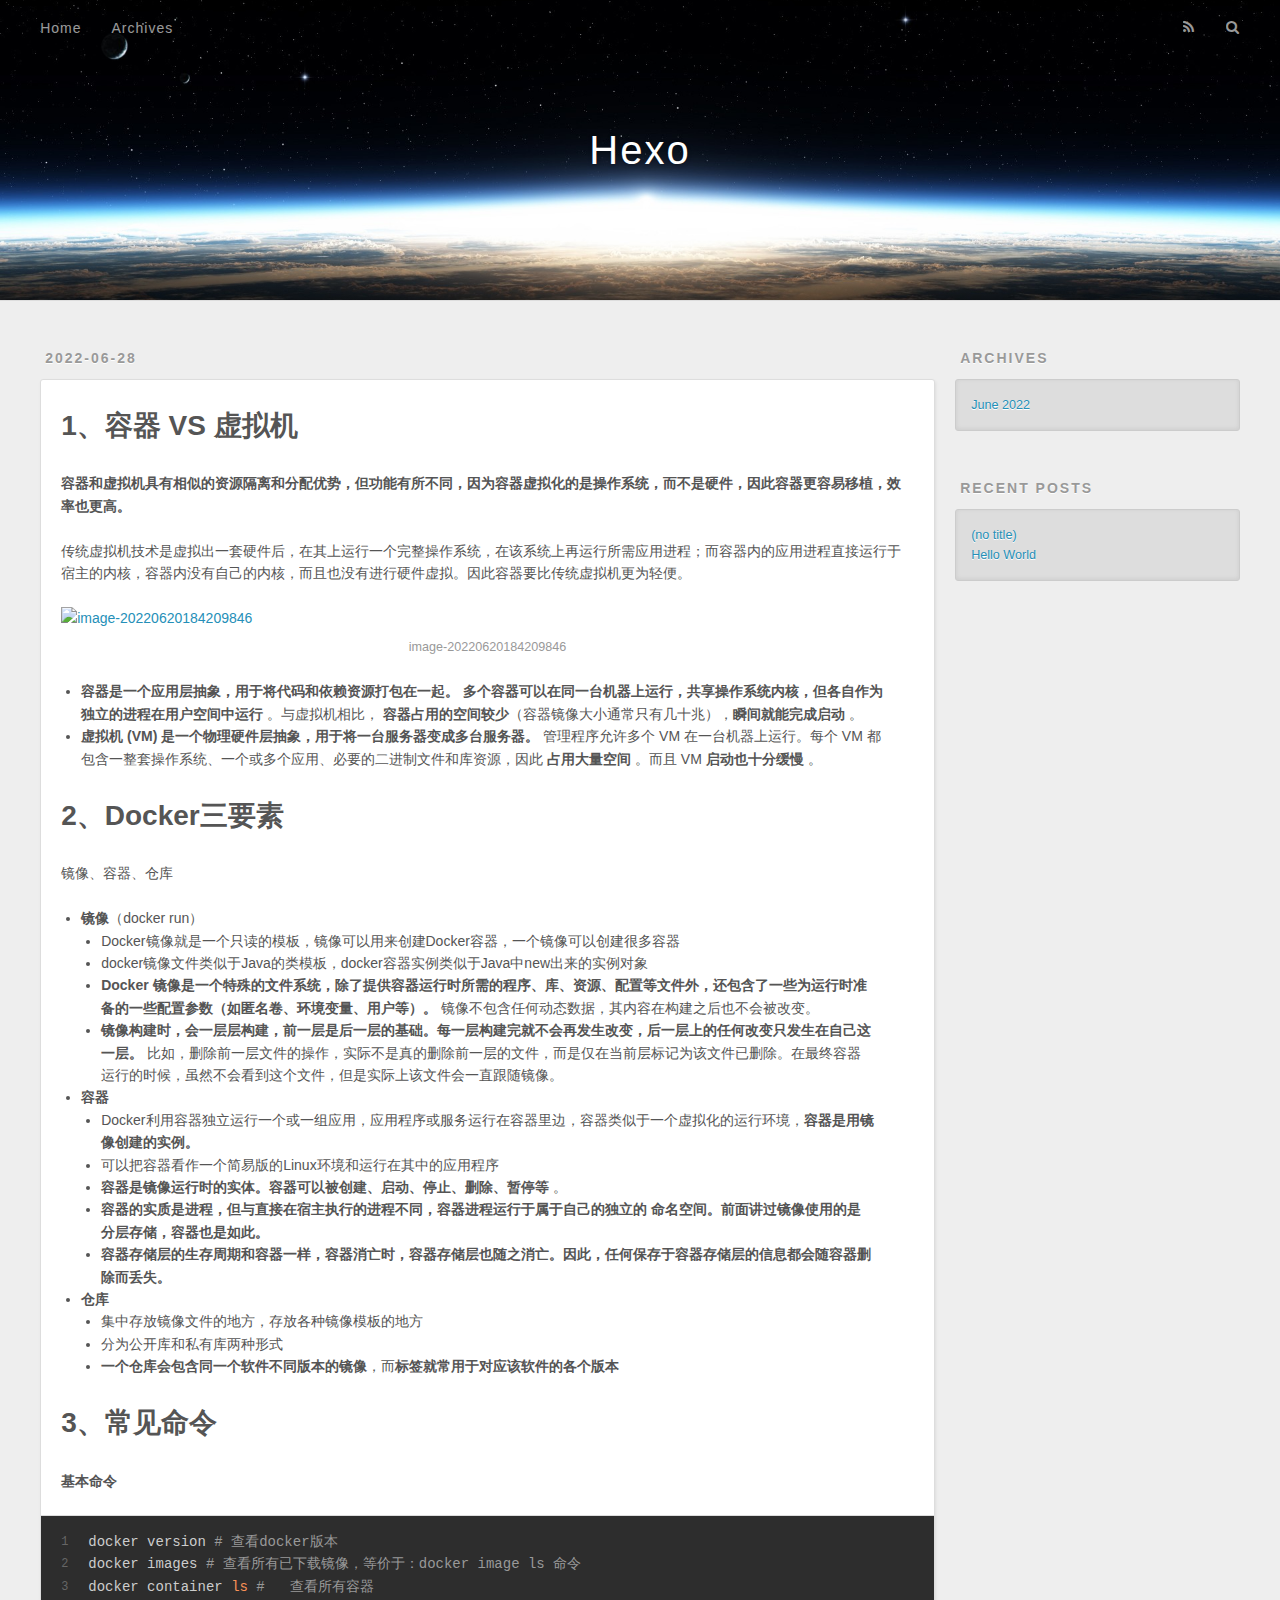
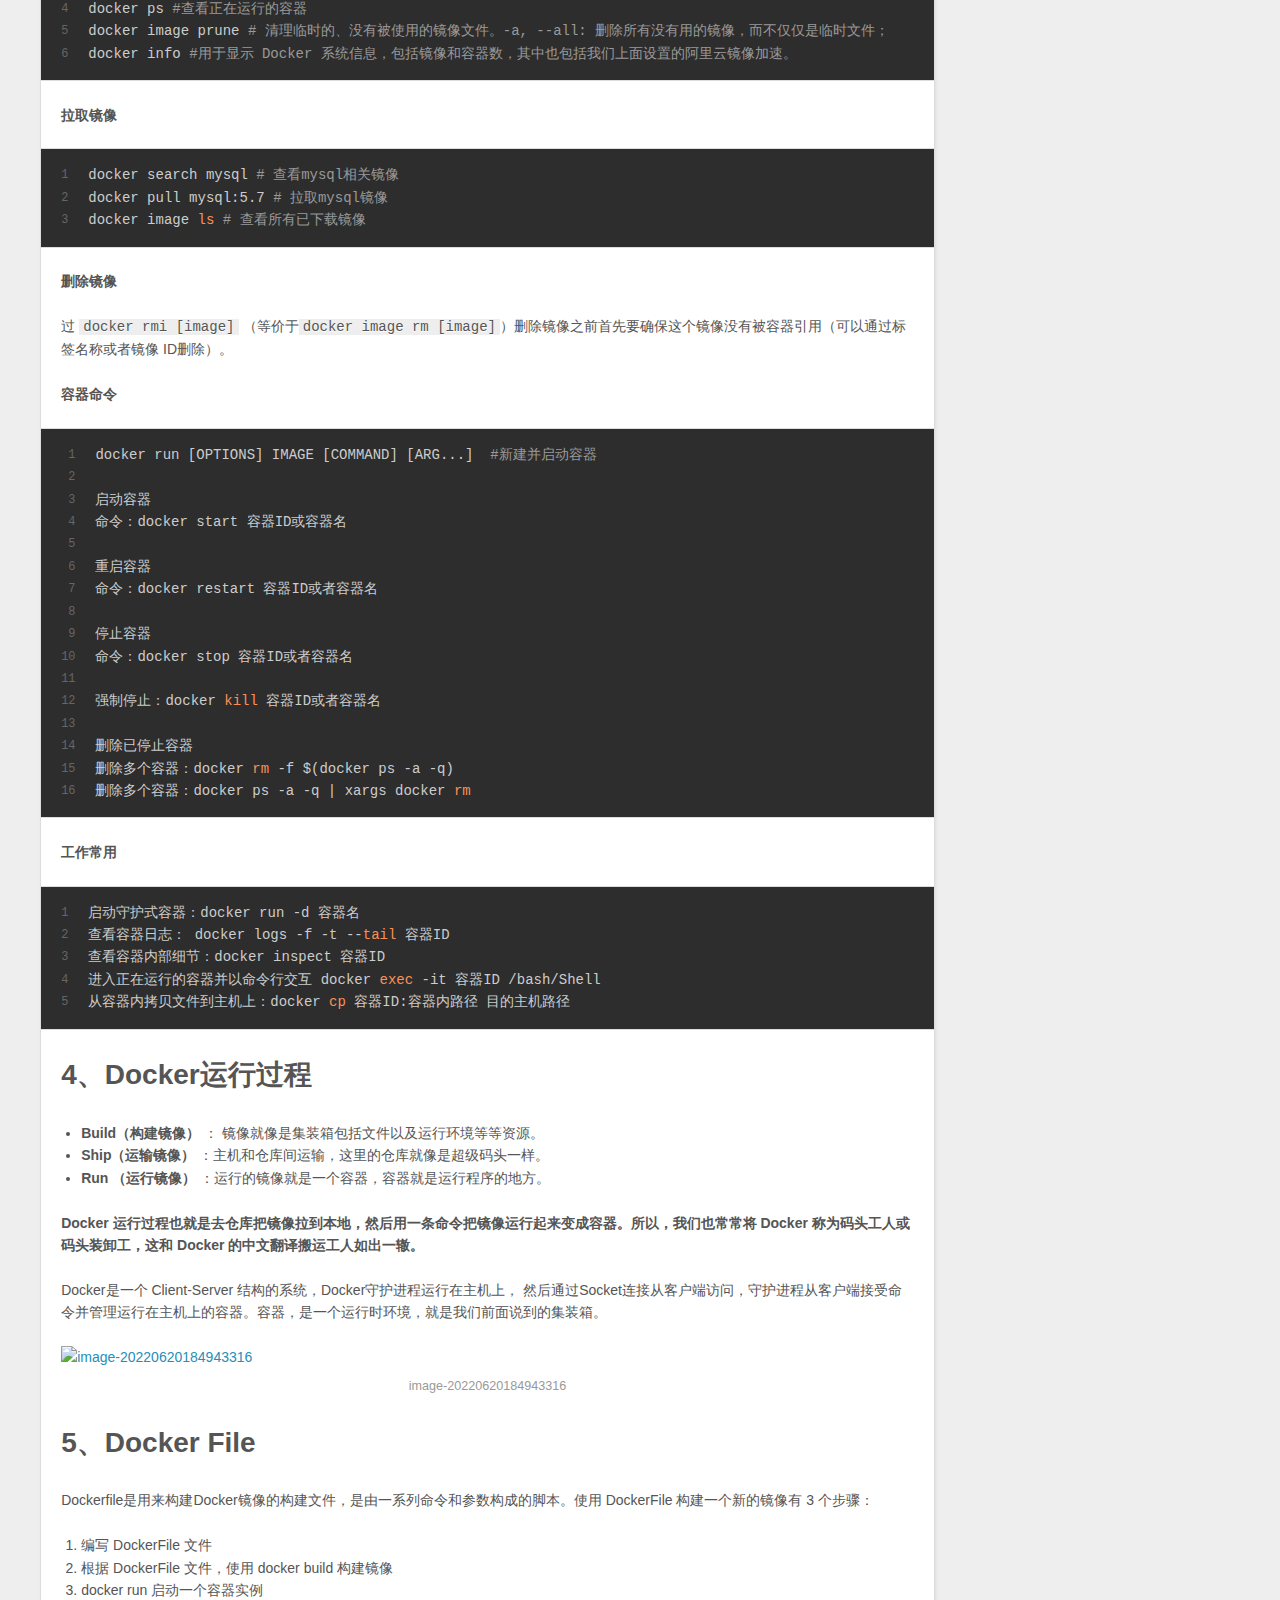
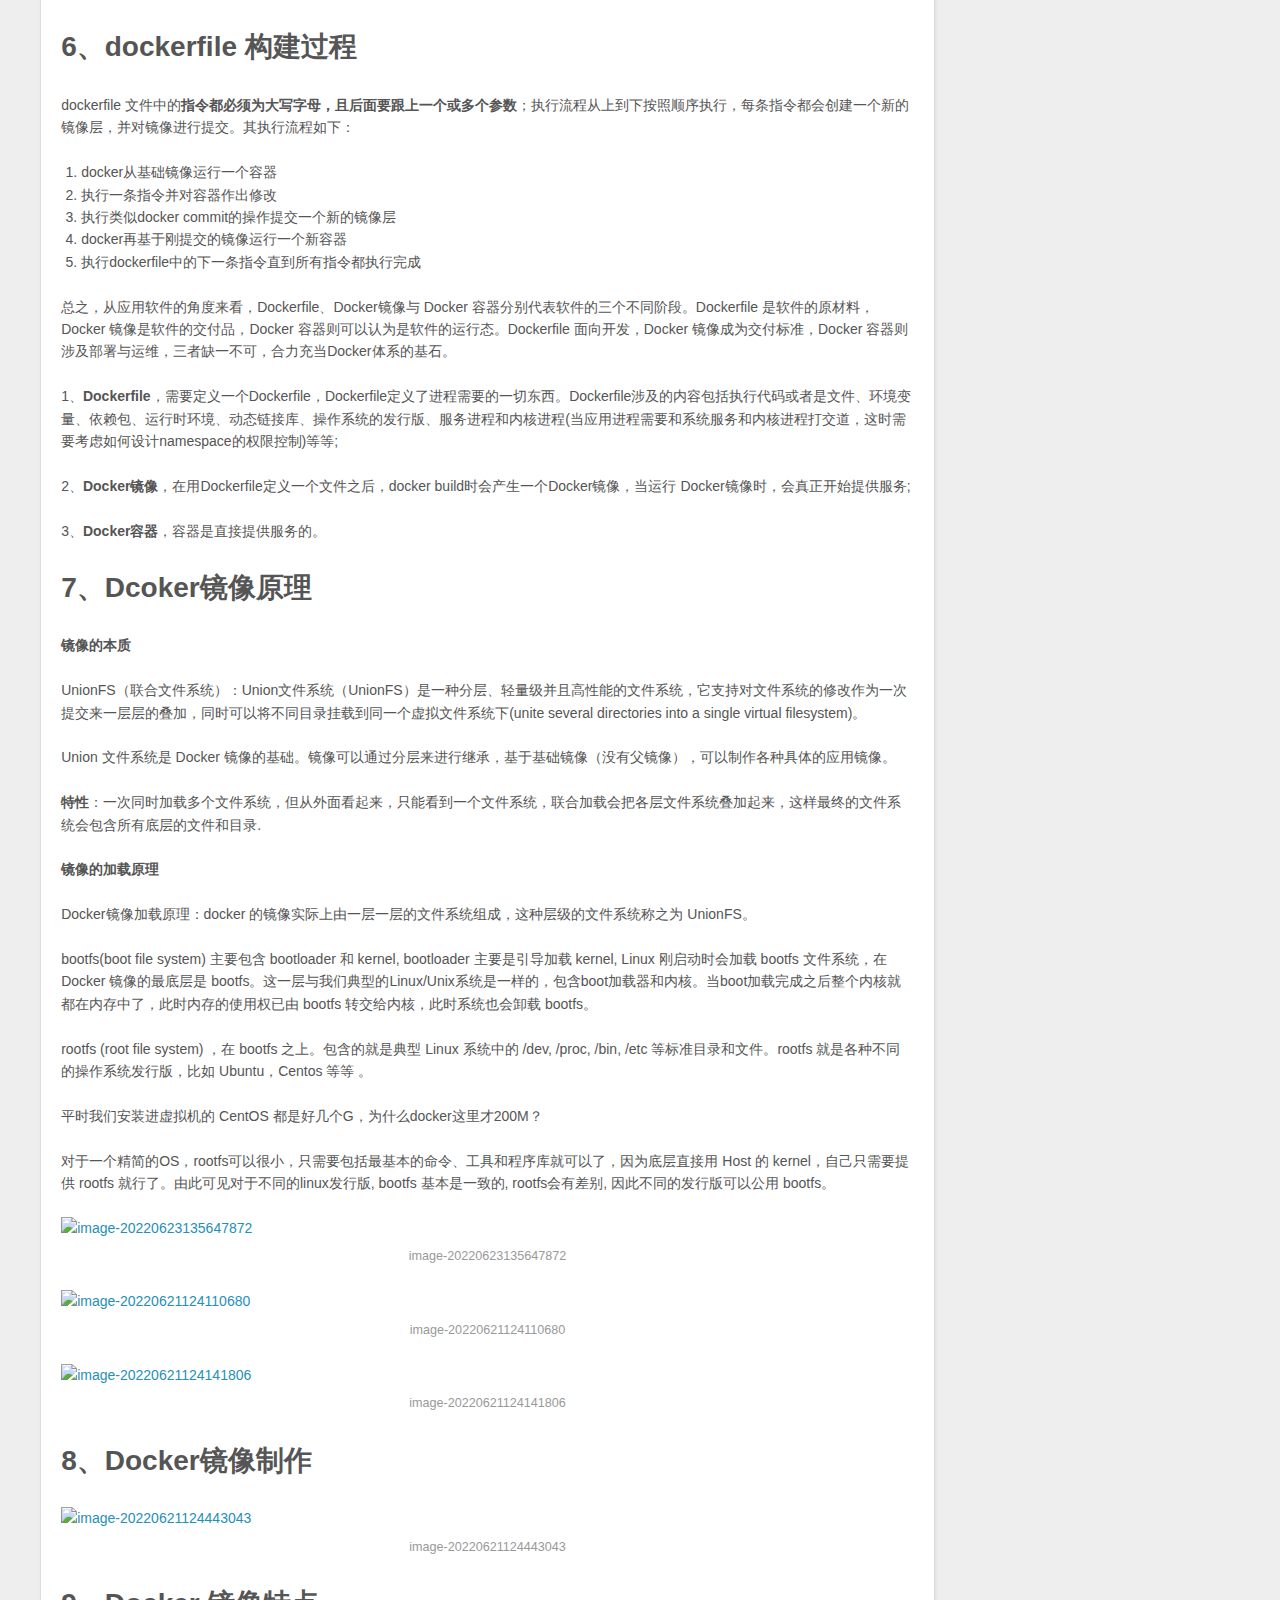
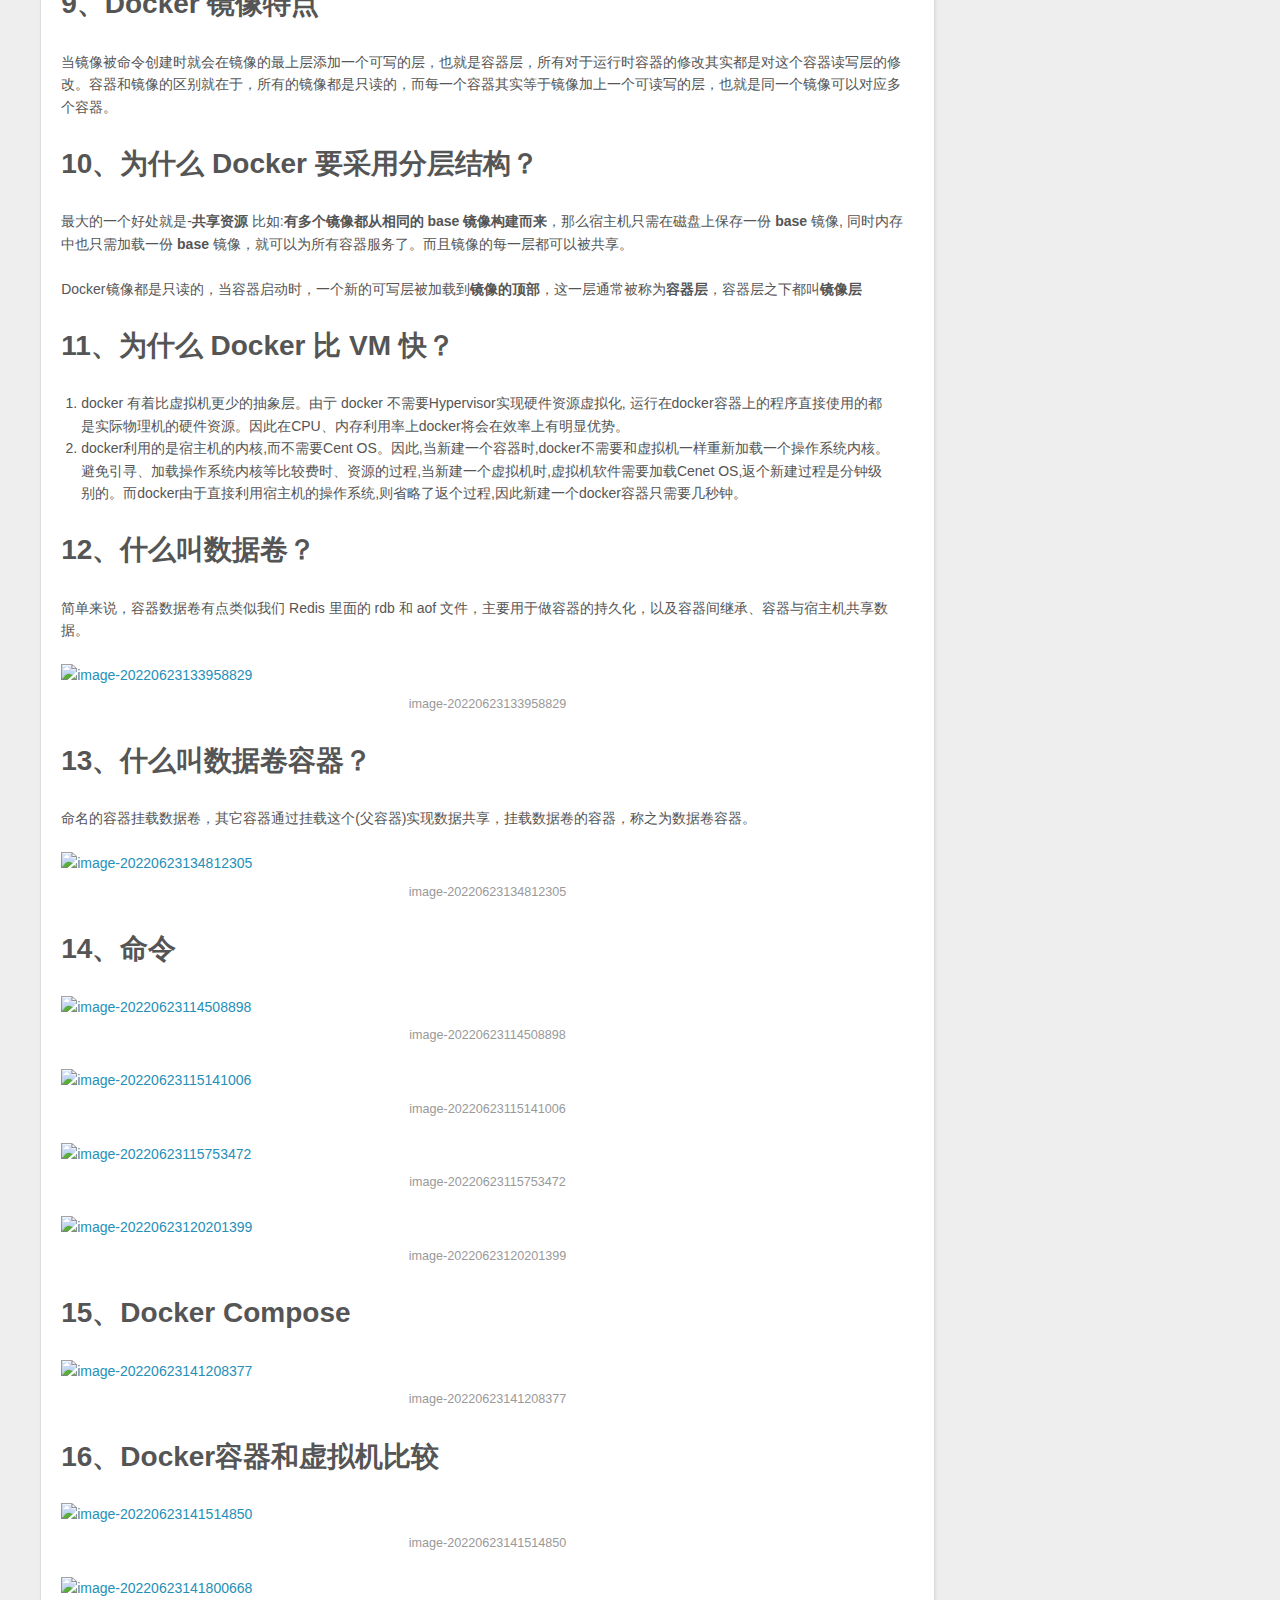
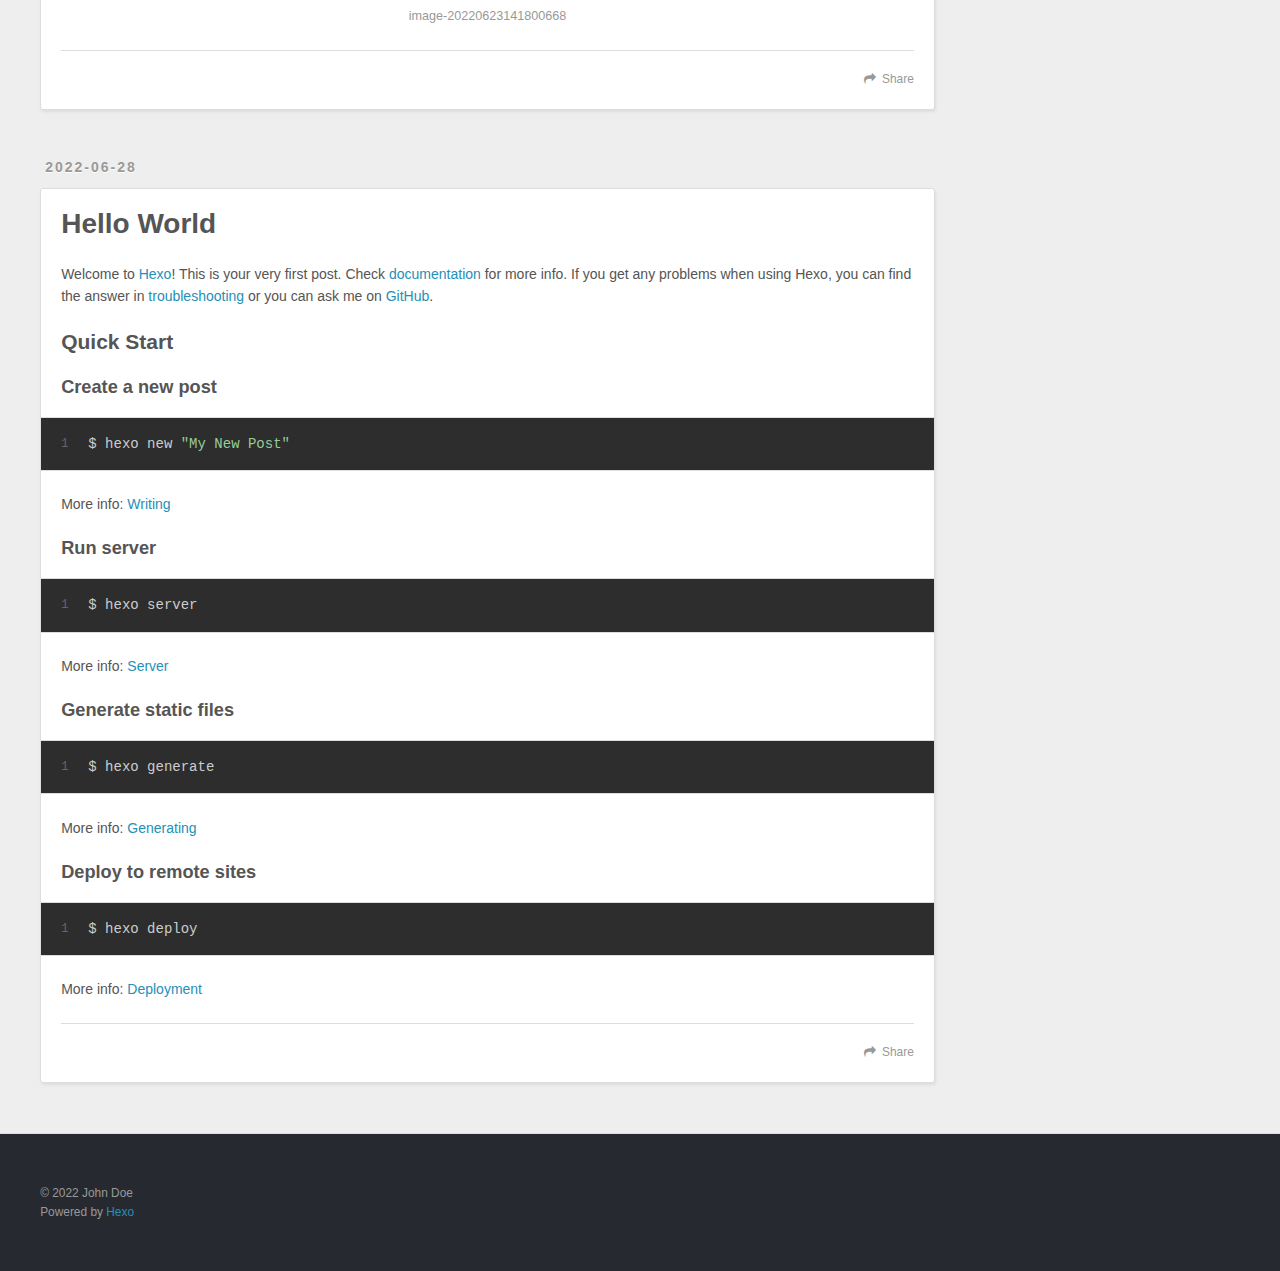
==== index.html @ 438c20e1 "Site updated: 2022-06-28 10:57:34" ====
<!DOCTYPE html>
<html>
<head>
  <meta charset="utf-8">
  
  
  <title>Hexo</title>
  <meta name="viewport" content="width=device-width, initial-scale=1, shrink-to-fit=no">
  <meta property="og:type" content="website">
<meta property="og:title" content="Hexo">
<meta property="og:url" content="http://example.com/index.html">
<meta property="og:site_name" content="Hexo">
<meta property="og:locale" content="en_US">
<meta property="article:author" content="John Doe">
<meta name="twitter:card" content="summary">
  
    <link rel="alternate" href="/atom.xml" title="Hexo" type="application/atom+xml">
  
  
    <link rel="shortcut icon" href="/favicon.png">
  
  
    
<link rel="stylesheet" href="https://cdn.jsdelivr.net/npm/typeface-source-code-pro@0.0.71/index.min.css">

  
  
<link rel="stylesheet" href="/css/style.css">

  
    
<link rel="stylesheet" href="/fancybox/jquery.fancybox.min.css">

  
<meta name="generator" content="Hexo 6.2.0"></head>

<body>
  <div id="container">
    <div id="wrap">
      <header id="header">
  <div id="banner"></div>
  <div id="header-outer" class="outer">
    <div id="header-title" class="inner">
      <h1 id="logo-wrap">
        <a href="/" id="logo">Hexo</a>
      </h1>
      
    </div>
    <div id="header-inner" class="inner">
      <nav id="main-nav">
        <a id="main-nav-toggle" class="nav-icon"></a>
        
          <a class="main-nav-link" href="/">Home</a>
        
          <a class="main-nav-link" href="/archives">Archives</a>
        
      </nav>
      <nav id="sub-nav">
        
          <a id="nav-rss-link" class="nav-icon" href="/atom.xml" title="RSS Feed"></a>
        
        <a id="nav-search-btn" class="nav-icon" title="Search"></a>
      </nav>
      <div id="search-form-wrap">
        <form action="//google.com/search" method="get" accept-charset="UTF-8" class="search-form"><input type="search" name="q" class="search-form-input" placeholder="Search"><button type="submit" class="search-form-submit">&#xF002;</button><input type="hidden" name="sitesearch" value="http://example.com"></form>
      </div>
    </div>
  </div>
</header>

      <div class="outer">
        <section id="main">
  
    <article id="post-Docker" class="h-entry article article-type-post" itemprop="blogPost" itemscope itemtype="https://schema.org/BlogPosting">
  <div class="article-meta">
    <a href="/2022/06/28/Docker/" class="article-date">
  <time class="dt-published" datetime="2022-06-28T01:40:24.571Z" itemprop="datePublished">2022-06-28</time>
</a>
    
  </div>
  <div class="article-inner">
    
    
    <div class="e-content article-entry" itemprop="articleBody">
      
        <h1 id="1、容器-VS-虚拟机"><a href="#1、容器-VS-虚拟机" class="headerlink" title="1、容器 VS 虚拟机"></a>1、容器 VS 虚拟机</h1><p> <strong>容器和虚拟机具有相似的资源隔离和分配优势，但功能有所不同，因为容器虚拟化的是操作系统，而不是硬件，因此容器更容易移植，效率也更高。</strong></p>
<p>传统虚拟机技术是虚拟出一套硬件后，在其上运行一个完整操作系统，在该系统上再运行所需应用进程；而容器内的应用进程直接运行于宿主的内核，容器内没有自己的内核，而且也没有进行硬件虚拟。因此容器要比传统虚拟机更为轻便。</p>
<p><img src="L:\面试题\java基础\image-20220620184209846.png" alt="image-20220620184209846"></p>
<ul>
<li><strong>容器是一个应用层抽象，用于将代码和依赖资源打包在一起。</strong> <strong>多个容器可以在同一台机器上运行，共享操作系统内核，但各自作为独立的进程在用户空间中运行</strong> 。与虚拟机相比， <strong>容器占用的空间较少</strong>（容器镜像大小通常只有几十兆），<strong>瞬间就能完成启动</strong> 。</li>
<li><strong>虚拟机 (VM) 是一个物理硬件层抽象，用于将一台服务器变成多台服务器。</strong> 管理程序允许多个 VM 在一台机器上运行。每个 VM 都包含一整套操作系统、一个或多个应用、必要的二进制文件和库资源，因此 <strong>占用大量空间</strong> 。而且 VM <strong>启动也十分缓慢</strong> 。</li>
</ul>
<h1 id="2、Docker三要素"><a href="#2、Docker三要素" class="headerlink" title="2、Docker三要素"></a>2、Docker三要素</h1><p>镜像、容器、仓库</p>
<ul>
<li><strong>镜像</strong>（docker run）<ul>
<li>Docker镜像就是一个只读的模板，镜像可以用来创建Docker容器，一个镜像可以创建很多容器</li>
<li>docker镜像文件类似于Java的类模板，docker容器实例类似于Java中new出来的实例对象</li>
<li><strong>Docker 镜像是一个特殊的文件系统，除了提供容器运行时所需的程序、库、资源、配置等文件外，还包含了一些为运行时准备的一些配置参数（如匿名卷、环境变量、用户等）。</strong> 镜像不包含任何动态数据，其内容在构建之后也不会被改变。</li>
<li><strong>镜像构建时，会一层层构建，前一层是后一层的基础。每一层构建完就不会再发生改变，后一层上的任何改变只发生在自己这一层。</strong> 比如，删除前一层文件的操作，实际不是真的删除前一层的文件，而是仅在当前层标记为该文件已删除。在最终容器运行的时候，虽然不会看到这个文件，但是实际上该文件会一直跟随镜像。</li>
</ul>
</li>
<li><strong>容器</strong><ul>
<li>Docker利用容器独立运行一个或一组应用，应用程序或服务运行在容器里边，容器类似于一个虚拟化的运行环境，<strong>容器是用镜像创建的实例。</strong></li>
<li>可以把容器看作一个简易版的Linux环境和运行在其中的应用程序</li>
<li><strong>容器是镜像运行时的实体。容器可以被创建、启动、停止、删除、暂停等</strong> 。</li>
<li><strong>容器的实质是进程，但与直接在宿主执行的进程不同，容器进程运行于属于自己的独立的 命名空间。前面讲过镜像使用的是分层存储，容器也是如此。</strong></li>
<li><strong>容器存储层的生存周期和容器一样，容器消亡时，容器存储层也随之消亡。因此，任何保存于容器存储层的信息都会随容器删除而丢失。</strong></li>
</ul>
</li>
<li><strong>仓库</strong><ul>
<li>集中存放镜像文件的地方，存放各种镜像模板的地方</li>
<li>分为公开库和私有库两种形式</li>
<li><strong>一个仓库会包含同一个软件不同版本的镜像</strong>，而<strong>标签就常用于对应该软件的各个版本</strong></li>
</ul>
</li>
</ul>
<h1 id="3、常见命令"><a href="#3、常见命令" class="headerlink" title="3、常见命令"></a>3、常见命令</h1><p><strong>基本命令</strong></p>
<figure class="highlight sh"><table><tr><td class="gutter"><pre><span class="line">1</span><br><span class="line">2</span><br><span class="line">3</span><br><span class="line">4</span><br><span class="line">5</span><br><span class="line">6</span><br></pre></td><td class="code"><pre><span class="line">docker version <span class="comment"># 查看docker版本</span></span><br><span class="line">docker images <span class="comment"># 查看所有已下载镜像，等价于：docker image ls 命令</span></span><br><span class="line">docker container <span class="built_in">ls</span> <span class="comment">#	查看所有容器</span></span><br><span class="line">docker ps <span class="comment">#查看正在运行的容器</span></span><br><span class="line">docker image prune <span class="comment"># 清理临时的、没有被使用的镜像文件。-a, --all: 删除所有没有用的镜像，而不仅仅是临时文件；</span></span><br><span class="line">docker info <span class="comment">#用于显示 Docker 系统信息，包括镜像和容器数，其中也包括我们上面设置的阿里云镜像加速。</span></span><br></pre></td></tr></table></figure>

<p><strong>拉取镜像</strong></p>
<figure class="highlight sh"><table><tr><td class="gutter"><pre><span class="line">1</span><br><span class="line">2</span><br><span class="line">3</span><br></pre></td><td class="code"><pre><span class="line">docker search mysql <span class="comment"># 查看mysql相关镜像</span></span><br><span class="line">docker pull mysql:5.7 <span class="comment"># 拉取mysql镜像</span></span><br><span class="line">docker image <span class="built_in">ls</span> <span class="comment"># 查看所有已下载镜像</span></span><br></pre></td></tr></table></figure>

<p><strong>删除镜像</strong></p>
<p>过 <code>docker rmi [image]</code> （等价于<code>docker image rm [image]</code>）删除镜像之前首先要确保这个镜像没有被容器引用（可以通过标签名称或者镜像 ID删除）。</p>
<p><strong>容器命令</strong></p>
<figure class="highlight sh"><table><tr><td class="gutter"><pre><span class="line">1</span><br><span class="line">2</span><br><span class="line">3</span><br><span class="line">4</span><br><span class="line">5</span><br><span class="line">6</span><br><span class="line">7</span><br><span class="line">8</span><br><span class="line">9</span><br><span class="line">10</span><br><span class="line">11</span><br><span class="line">12</span><br><span class="line">13</span><br><span class="line">14</span><br><span class="line">15</span><br><span class="line">16</span><br></pre></td><td class="code"><pre><span class="line">docker run [OPTIONS] IMAGE [COMMAND] [ARG...]  <span class="comment">#新建并启动容器</span></span><br><span class="line"></span><br><span class="line">启动容器</span><br><span class="line">命令：docker start 容器ID或容器名</span><br><span class="line"></span><br><span class="line">重启容器</span><br><span class="line">命令：docker restart 容器ID或者容器名</span><br><span class="line"></span><br><span class="line">停止容器</span><br><span class="line">命令：docker stop 容器ID或者容器名</span><br><span class="line"></span><br><span class="line">强制停止：docker <span class="built_in">kill</span> 容器ID或者容器名</span><br><span class="line"></span><br><span class="line">删除已停止容器</span><br><span class="line">删除多个容器：docker <span class="built_in">rm</span> -f $(docker ps -a -q)</span><br><span class="line">删除多个容器：docker ps -a -q | xargs docker <span class="built_in">rm</span></span><br></pre></td></tr></table></figure>

<p><strong>工作常用</strong></p>
<figure class="highlight sh"><table><tr><td class="gutter"><pre><span class="line">1</span><br><span class="line">2</span><br><span class="line">3</span><br><span class="line">4</span><br><span class="line">5</span><br></pre></td><td class="code"><pre><span class="line">启动守护式容器：docker run -d 容器名</span><br><span class="line">查看容器日志： docker logs -f -t --<span class="built_in">tail</span> 容器ID</span><br><span class="line">查看容器内部细节：docker inspect 容器ID</span><br><span class="line">进入正在运行的容器并以命令行交互 docker <span class="built_in">exec</span> -it 容器ID /bash/Shell</span><br><span class="line">从容器内拷贝文件到主机上：docker <span class="built_in">cp</span> 容器ID:容器内路径 目的主机路径</span><br></pre></td></tr></table></figure>

<h1 id="4、Docker运行过程"><a href="#4、Docker运行过程" class="headerlink" title="4、Docker运行过程"></a>4、Docker运行过程</h1><ul>
<li><strong>Build（构建镜像）</strong> ： 镜像就像是集装箱包括文件以及运行环境等等资源。</li>
<li><strong>Ship（运输镜像）</strong> ：主机和仓库间运输，这里的仓库就像是超级码头一样。</li>
<li><strong>Run （运行镜像）</strong> ：运行的镜像就是一个容器，容器就是运行程序的地方。</li>
</ul>
<p><strong>Docker 运行过程也就是去仓库把镜像拉到本地，然后用一条命令把镜像运行起来变成容器。所以，我们也常常将 Docker 称为码头工人或码头装卸工，这和 Docker 的中文翻译搬运工人如出一辙。</strong></p>
<p>Docker是一个 Client-Server 结构的系统，Docker守护进程运行在主机上， 然后通过Socket连接从客户端访问，守护进程从客户端接受命令并管理运行在主机上的容器。容器，是一个运行时环境，就是我们前面说到的集装箱。</p>
<p><img src="L:\面试题\java基础\image-20220620184943316.png" alt="image-20220620184943316"></p>
<h1 id="5、Docker-File"><a href="#5、Docker-File" class="headerlink" title="5、Docker File"></a>5、Docker File</h1><p>Dockerfile是用来构建Docker镜像的构建文件，是由一系列命令和参数构成的脚本。使用 DockerFile 构建一个新的镜像有 3 个步骤：</p>
<ol>
<li>编写 DockerFile 文件</li>
<li>根据 DockerFile 文件，使用 docker build 构建镜像</li>
<li>docker run 启动一个容器实例</li>
</ol>
<h1 id="6、dockerfile-构建过程"><a href="#6、dockerfile-构建过程" class="headerlink" title="6、dockerfile 构建过程"></a>6、dockerfile 构建过程</h1><p>dockerfile 文件中的<strong>指令都必须为大写字母，且后面要跟上一个或多个参数</strong>；执行流程从上到下按照顺序执行，每条指令都会创建一个新的镜像层，并对镜像进行提交。其执行流程如下：</p>
<ol>
<li>docker从基础镜像运行一个容器</li>
<li>执行一条指令并对容器作出修改</li>
<li>执行类似docker commit的操作提交一个新的镜像层</li>
<li>docker再基于刚提交的镜像运行一个新容器</li>
<li>执行dockerfile中的下一条指令直到所有指令都执行完成</li>
</ol>
<p>总之，从应用软件的角度来看，Dockerfile、Docker镜像与 Docker 容器分别代表软件的三个不同阶段。Dockerfile 是软件的原材料，Docker 镜像是软件的交付品，Docker 容器则可以认为是软件的运行态。Dockerfile 面向开发，Docker 镜像成为交付标准，Docker 容器则涉及部署与运维，三者缺一不可，合力充当Docker体系的基石。</p>
<p>1、<strong>Dockerfile</strong>，需要定义一个Dockerfile，Dockerfile定义了进程需要的一切东西。Dockerfile涉及的内容包括执行代码或者是文件、环境变量、依赖包、运行时环境、动态链接库、操作系统的发行版、服务进程和内核进程(当应用进程需要和系统服务和内核进程打交道，这时需要考虑如何设计namespace的权限控制)等等;</p>
<p>2、<strong>Docker镜像</strong>，在用Dockerfile定义一个文件之后，docker build时会产生一个Docker镜像，当运行 Docker镜像时，会真正开始提供服务;</p>
<p>3、<strong>Docker容器</strong>，容器是直接提供服务的。</p>
<h1 id="7、Dcoker镜像原理"><a href="#7、Dcoker镜像原理" class="headerlink" title="7、Dcoker镜像原理"></a>7、Dcoker镜像原理</h1><p><strong>镜像的本质</strong></p>
<p>UnionFS（联合文件系统）：Union文件系统（UnionFS）是一种分层、轻量级并且高性能的文件系统，它支持对文件系统的修改作为一次提交来一层层的叠加，同时可以将不同目录挂载到同一个虚拟文件系统下(unite several directories into a single virtual filesystem)。</p>
<p>Union 文件系统是 Docker 镜像的基础。镜像可以通过分层来进行继承，基于基础镜像（没有父镜像），可以制作各种具体的应用镜像。</p>
<p><strong>特性</strong>：一次同时加载多个文件系统，但从外面看起来，只能看到一个文件系统，联合加载会把各层文件系统叠加起来，这样最终的文件系统会包含所有底层的文件和目录.</p>
<p><strong>镜像的加载原理</strong></p>
<p>Docker镜像加载原理：docker 的镜像实际上由一层一层的文件系统组成，这种层级的文件系统称之为 UnionFS。</p>
<p>bootfs(boot file system) 主要包含 bootloader 和 kernel, bootloader 主要是引导加载 kernel, Linux 刚启动时会加载 bootfs 文件系统，在 Docker 镜像的最底层是 bootfs。这一层与我们典型的Linux&#x2F;Unix系统是一样的，包含boot加载器和内核。当boot加载完成之后整个内核就都在内存中了，此时内存的使用权已由 bootfs 转交给内核，此时系统也会卸载 bootfs。</p>
<p>rootfs (root file system) ，在 bootfs 之上。包含的就是典型  Linux  系统中的  &#x2F;dev, &#x2F;proc, &#x2F;bin, &#x2F;etc 等标准目录和文件。rootfs 就是各种不同的操作系统发行版，比如 Ubuntu，Centos 等等 。</p>
<p>平时我们安装进虚拟机的 CentOS 都是好几个G，为什么docker这里才200M？</p>
<p>对于一个精简的OS，rootfs可以很小，只需要包括最基本的命令、工具和程序库就可以了，因为底层直接用 Host 的 kernel，自己只需要提供 rootfs 就行了。由此可见对于不同的linux发行版, bootfs 基本是一致的, rootfs会有差别, 因此不同的发行版可以公用 bootfs。</p>
<p><img src="L:\面试题\java基础\image-20220623135647872.png" alt="image-20220623135647872"></p>
<p><img src="L:\面试题\java基础\image-20220621124110680.png" alt="image-20220621124110680"></p>
<p><img src="L:\面试题\java基础\image-20220621124141806.png" alt="image-20220621124141806"></p>
<h1 id="8、Docker镜像制作"><a href="#8、Docker镜像制作" class="headerlink" title="8、Docker镜像制作"></a>8、Docker镜像制作</h1><p><img src="L:\面试题\java基础\image-20220621124443043.png" alt="image-20220621124443043"></p>
<h1 id="9、Docker-镜像特点"><a href="#9、Docker-镜像特点" class="headerlink" title="9、Docker 镜像特点"></a>9、Docker 镜像特点</h1><p>当镜像被命令创建时就会在镜像的最上层添加一个可写的层，也就是容器层，所有对于运行时容器的修改其实都是对这个容器读写层的修改。容器和镜像的区别就在于，所有的镜像都是只读的，而每一个容器其实等于镜像加上一个可读写的层，也就是同一个镜像可以对应多个容器。</p>
<h1 id="10、为什么-Docker-要采用分层结构？"><a href="#10、为什么-Docker-要采用分层结构？" class="headerlink" title="10、为什么 Docker 要采用分层结构？"></a>10、为什么 Docker 要采用分层结构？</h1><p>最大的一个好处就是-<strong>共享资源</strong> 比如:<strong>有多个镜像都从相同的 base 镜像构建而来</strong>，那么宿主机只需在磁盘上保存一份 <strong>base</strong> 镜像, 同时内存中也只需加载一份 <strong>base</strong> 镜像，就可以为所有容器服务了。而且镜像的每一层都可以被共享。</p>
<p>Docker镜像都是只读的，当容器启动时，一个新的可写层被加载到<strong>镜像的顶部</strong>，这一层通常被称为<strong>容器层</strong>，容器层之下都叫<strong>镜像层</strong></p>
<h1 id="11、为什么-Docker-比-VM-快？"><a href="#11、为什么-Docker-比-VM-快？" class="headerlink" title="11、为什么 Docker 比 VM 快？"></a>11、为什么 Docker 比 VM 快？</h1><ol>
<li>docker 有着比虚拟机更少的抽象层。由亍 docker 不需要Hypervisor实现硬件资源虚拟化, 运行在docker容器上的程序直接使用的都是实际物理机的硬件资源。因此在CPU、内存利用率上docker将会在效率上有明显优势。</li>
<li>docker利用的是宿主机的内核,而不需要Cent OS。因此,当新建一个容器时,docker不需要和虚拟机一样重新加载一个操作系统内核。避免引寻、加载操作系统内核等比较费时、资源的过程,当新建一个虚拟机时,虚拟机软件需要加载Cenet OS,返个新建过程是分钟级别的。而docker由于直接利用宿主机的操作系统,则省略了返个过程,因此新建一个docker容器只需要几秒钟。</li>
</ol>
<h1 id="12、什么叫数据卷？"><a href="#12、什么叫数据卷？" class="headerlink" title="12、什么叫数据卷？"></a>12、什么叫数据卷？</h1><p>简单来说，容器数据卷有点类似我们 Redis 里面的 rdb 和 aof 文件，主要用于做容器的持久化，以及容器间继承、容器与宿主机共享数据。</p>
<p><img src="L:\面试题\java基础\image-20220623133958829.png" alt="image-20220623133958829"></p>
<h1 id="13、什么叫数据卷容器？"><a href="#13、什么叫数据卷容器？" class="headerlink" title="13、什么叫数据卷容器？"></a>13、什么叫数据卷容器？</h1><p>命名的容器挂载数据卷，其它容器通过挂载这个(父容器)实现数据共享，挂载数据卷的容器，称之为数据卷容器。</p>
<p><img src="L:\面试题\java基础\image-20220623134812305.png" alt="image-20220623134812305"></p>
<h1 id="14、命令"><a href="#14、命令" class="headerlink" title="14、命令"></a>14、命令</h1><p><img src="L:\面试题\java基础\image-20220623114508898.png" alt="image-20220623114508898"></p>
<p><img src="L:\面试题\java基础\image-20220623115141006.png" alt="image-20220623115141006"></p>
<p><img src="L:\面试题\java基础\image-20220623115753472.png" alt="image-20220623115753472"></p>
<p><img src="L:\面试题\java基础\image-20220623120201399.png" alt="image-20220623120201399"></p>
<h1 id="15、Docker-Compose"><a href="#15、Docker-Compose" class="headerlink" title="15、Docker Compose"></a>15、Docker Compose</h1><p><img src="L:\面试题\java基础\image-20220623141208377.png" alt="image-20220623141208377"></p>
<h1 id="16、Docker容器和虚拟机比较"><a href="#16、Docker容器和虚拟机比较" class="headerlink" title="16、Docker容器和虚拟机比较"></a>16、Docker容器和虚拟机比较</h1><p><img src="L:\面试题\java基础\image-20220623141514850.png" alt="image-20220623141514850"></p>
<p><img src="L:\面试题\java基础\image-20220623141800668.png" alt="image-20220623141800668"></p>

      
    </div>
    <footer class="article-footer">
      <a data-url="http://example.com/2022/06/28/Docker/" data-id="cl4xi5d4d0000bsv72836529f" data-title="" class="article-share-link">Share</a>
      
      
      
    </footer>
  </div>
  
</article>



  
    <article id="post-hello-world" class="h-entry article article-type-post" itemprop="blogPost" itemscope itemtype="https://schema.org/BlogPosting">
  <div class="article-meta">
    <a href="/2022/06/28/hello-world/" class="article-date">
  <time class="dt-published" datetime="2022-06-28T01:37:25.170Z" itemprop="datePublished">2022-06-28</time>
</a>
    
  </div>
  <div class="article-inner">
    
    
      <header class="article-header">
        
  
    <h1 itemprop="name">
      <a class="p-name article-title" href="/2022/06/28/hello-world/">Hello World</a>
    </h1>
  

      </header>
    
    <div class="e-content article-entry" itemprop="articleBody">
      
        <p>Welcome to <a target="_blank" rel="noopener" href="https://hexo.io/">Hexo</a>! This is your very first post. Check <a target="_blank" rel="noopener" href="https://hexo.io/docs/">documentation</a> for more info. If you get any problems when using Hexo, you can find the answer in <a target="_blank" rel="noopener" href="https://hexo.io/docs/troubleshooting.html">troubleshooting</a> or you can ask me on <a target="_blank" rel="noopener" href="https://github.com/hexojs/hexo/issues">GitHub</a>.</p>
<h2 id="Quick-Start"><a href="#Quick-Start" class="headerlink" title="Quick Start"></a>Quick Start</h2><h3 id="Create-a-new-post"><a href="#Create-a-new-post" class="headerlink" title="Create a new post"></a>Create a new post</h3><figure class="highlight bash"><table><tr><td class="gutter"><pre><span class="line">1</span><br></pre></td><td class="code"><pre><span class="line">$ hexo new <span class="string">&quot;My New Post&quot;</span></span><br></pre></td></tr></table></figure>

<p>More info: <a target="_blank" rel="noopener" href="https://hexo.io/docs/writing.html">Writing</a></p>
<h3 id="Run-server"><a href="#Run-server" class="headerlink" title="Run server"></a>Run server</h3><figure class="highlight bash"><table><tr><td class="gutter"><pre><span class="line">1</span><br></pre></td><td class="code"><pre><span class="line">$ hexo server</span><br></pre></td></tr></table></figure>

<p>More info: <a target="_blank" rel="noopener" href="https://hexo.io/docs/server.html">Server</a></p>
<h3 id="Generate-static-files"><a href="#Generate-static-files" class="headerlink" title="Generate static files"></a>Generate static files</h3><figure class="highlight bash"><table><tr><td class="gutter"><pre><span class="line">1</span><br></pre></td><td class="code"><pre><span class="line">$ hexo generate</span><br></pre></td></tr></table></figure>

<p>More info: <a target="_blank" rel="noopener" href="https://hexo.io/docs/generating.html">Generating</a></p>
<h3 id="Deploy-to-remote-sites"><a href="#Deploy-to-remote-sites" class="headerlink" title="Deploy to remote sites"></a>Deploy to remote sites</h3><figure class="highlight bash"><table><tr><td class="gutter"><pre><span class="line">1</span><br></pre></td><td class="code"><pre><span class="line">$ hexo deploy</span><br></pre></td></tr></table></figure>

<p>More info: <a target="_blank" rel="noopener" href="https://hexo.io/docs/one-command-deployment.html">Deployment</a></p>

      
    </div>
    <footer class="article-footer">
      <a data-url="http://example.com/2022/06/28/hello-world/" data-id="cl4xi5d4h0001bsv79o7a16uh" data-title="Hello World" class="article-share-link">Share</a>
      
      
      
    </footer>
  </div>
  
</article>



  


</section>
        
          <aside id="sidebar">
  
    

  
    

  
    
  
    
  <div class="widget-wrap">
    <h3 class="widget-title">Archives</h3>
    <div class="widget">
      <ul class="archive-list"><li class="archive-list-item"><a class="archive-list-link" href="/archives/2022/06/">June 2022</a></li></ul>
    </div>
  </div>


  
    
  <div class="widget-wrap">
    <h3 class="widget-title">Recent Posts</h3>
    <div class="widget">
      <ul>
        
          <li>
            <a href="/2022/06/28/Docker/">(no title)</a>
          </li>
        
          <li>
            <a href="/2022/06/28/hello-world/">Hello World</a>
          </li>
        
      </ul>
    </div>
  </div>

  
</aside>
        
      </div>
      <footer id="footer">
  
  <div class="outer">
    <div id="footer-info" class="inner">
      
      &copy; 2022 John Doe<br>
      Powered by <a href="https://hexo.io/" target="_blank">Hexo</a>
    </div>
  </div>
</footer>

    </div>
    <nav id="mobile-nav">
  
    <a href="/" class="mobile-nav-link">Home</a>
  
    <a href="/archives" class="mobile-nav-link">Archives</a>
  
</nav>
    


<script src="/js/jquery-3.4.1.min.js"></script>



  
<script src="/fancybox/jquery.fancybox.min.js"></script>




<script src="/js/script.js"></script>





  </div>
</body>
</html>
---- css/style.css ----
body {
  width: 100%;
}
body:before,
body:after {
  content: "";
  display: table;
}
body:after {
  clear: both;
}
html,
body,
div,
span,
applet,
object,
iframe,
h1,
h2,
h3,
h4,
h5,
h6,
p,
blockquote,
pre,
a,
abbr,
acronym,
address,
big,
cite,
code,
del,
dfn,
em,
img,
ins,
kbd,
q,
s,
samp,
small,
strike,
strong,
sub,
sup,
tt,
var,
dl,
dt,
dd,
ol,
ul,
li,
fieldset,
form,
label,
legend,
table,
caption,
tbody,
tfoot,
thead,
tr,
th,
td {
  margin: 0;
  padding: 0;
  border: 0;
  outline: 0;
  font-weight: inherit;
  font-style: inherit;
  font-family: inherit;
  font-size: 100%;
  vertical-align: baseline;
}
body {
  line-height: 1;
  color: #000;
  background: #fff;
}
ol,
ul {
  list-style: none;
}
table {
  border-collapse: separate;
  border-spacing: 0;
  vertical-align: middle;
}
caption,
th,
td {
  text-align: left;
  font-weight: normal;
  vertical-align: middle;
}
a img {
  border: none;
}
input,
button {
  margin: 0;
  padding: 0;
}
input::-moz-focus-inner,
button::-moz-focus-inner {
  border: 0;
  padding: 0;
}
@font-face {
  font-family: FontAwesome;
  font-style: normal;
  font-weight: normal;
  src: url("fonts/fontawesome-webfont.eot?v=4.7.0");
  src: url("fonts/fontawesome-webfont.eot?#iefix&v=4.7.0") format("embedded-opentype"), url("fonts/fontawesome-webfont.woff2?v=4.7.0") format("woff2"), url("fonts/fontawesome-webfont.woff?v=4.7.0") format("woff"), url("fonts/fontawesome-webfont.ttf?v=4.7.0") format("truetype"), url("fonts/fontawesome-webfont.svg?v=4.7.0#fontawesomeregular") format("svg");
}
html,
body,
#container {
  height: 100%;
}
body {
  background: #eee;
  font: 14px -apple-system, BlinkMacSystemFont, "Segoe UI", "Roboto", "Oxygen", "Ubuntu", "Cantarell", "Fira Sans", "Droid Sans", "Helvetica Neue", sans-serif;
  -webkit-text-size-adjust: 100%;
}
.outer {
  max-width: 1220px;
  margin: 0 auto;
  padding: 0 20px;
}
.outer:before,
.outer:after {
  content: "";
  display: table;
}
.outer:after {
  clear: both;
}
.inner {
  display: inline;
  float: left;
  width: 98.33333333333333%;
  margin: 0 0.833333333333333%;
}
.left,
.alignleft {
  float: left;
}
.right,
.alignright {
  float: right;
}
.clear {
  clear: both;
}
#container {
  position: relative;
}
.mobile-nav-on {
  overflow: hidden;
}
#wrap {
  height: 100%;
  width: 100%;
  position: absolute;
  top: 0;
  left: 0;
  -webkit-transition: 0.2s ease-out;
  -moz-transition: 0.2s ease-out;
  -ms-transition: 0.2s ease-out;
  transition: 0.2s ease-out;
  z-index: 1;
  background: #eee;
}
.mobile-nav-on #wrap {
  left: 280px;
}
@media screen and (min-width: 768px) {
  #main {
    display: inline;
    float: left;
    width: 73.33333333333333%;
    margin: 0 0.833333333333333%;
  }
}
.article-date,
.article-category-link,
.archive-year,
.widget-title {
  text-decoration: none;
  text-transform: uppercase;
  letter-spacing: 2px;
  color: #999;
  margin-bottom: 1em;
  margin-left: 5px;
  line-height: 1em;
  text-shadow: 0 1px #fff;
  font-weight: bold;
}
.article-inner,
.archive-article-inner {
  background: #fff;
  -webkit-box-shadow: 1px 2px 3px #ddd;
  box-shadow: 1px 2px 3px #ddd;
  border: 1px solid #ddd;
  border-radius: 3px;
}
.article-entry h1,
.widget h1 {
  font-size: 2em;
}
.article-entry h2,
.widget h2 {
  font-size: 1.5em;
}
.article-entry h3,
.widget h3 {
  font-size: 1.3em;
}
.article-entry h4,
.widget h4 {
  font-size: 1.2em;
}
.article-entry h5,
.widget h5 {
  font-size: 1em;
}
.article-entry h6,
.widget h6 {
  font-size: 1em;
  color: #999;
}
.article-entry hr,
.widget hr {
  border: 1px dashed #ddd;
}
.article-entry strong,
.widget strong {
  font-weight: bold;
}
.article-entry em,
.widget em,
.article-entry cite,
.widget cite {
  font-style: italic;
}
.article-entry sup,
.widget sup,
.article-entry sub,
.widget sub {
  font-size: 0.75em;
  line-height: 0;
  position: relative;
  vertical-align: baseline;
}
.article-entry sup,
.widget sup {
  top: -0.5em;
}
.article-entry sub,
.widget sub {
  bottom: -0.2em;
}
.article-entry small,
.widget small {
  font-size: 0.85em;
}
.article-entry acronym,
.widget acronym,
.article-entry abbr,
.widget abbr {
  border-bottom: 1px dotted;
}
.article-entry ul,
.widget ul,
.article-entry ol,
.widget ol,
.article-entry dl,
.widget dl {
  margin: 0 20px;
  line-height: 1.6em;
}
.article-entry ul ul,
.widget ul ul,
.article-entry ol ul,
.widget ol ul,
.article-entry ul ol,
.widget ul ol,
.article-entry ol ol,
.widget ol ol {
  margin-top: 0;
  margin-bottom: 0;
}
.article-entry ul,
.widget ul {
  list-style: disc;
}
.article-entry ol,
.widget ol {
  list-style: decimal;
}
.article-entry dt,
.widget dt {
  font-weight: bold;
}
#header {
  height: 300px;
  position: relative;
  border-bottom: 1px solid #ddd;
}
#header:before,
#header:after {
  content: "";
  position: absolute;
  left: 0;
  right: 0;
  height: 40px;
}
#header:before {
  top: 0;
  background: -webkit-linear-gradient(rgba(0,0,0,0.2), transparent);
  background: -moz-linear-gradient(rgba(0,0,0,0.2), transparent);
  background: -ms-linear-gradient(rgba(0,0,0,0.2), transparent);
  background: linear-gradient(rgba(0,0,0,0.2), transparent);
}
#header:after {
  bottom: 0;
  background: -webkit-linear-gradient(transparent, rgba(0,0,0,0.2));
  background: -moz-linear-gradient(transparent, rgba(0,0,0,0.2));
  background: -ms-linear-gradient(transparent, rgba(0,0,0,0.2));
  background: linear-gradient(transparent, rgba(0,0,0,0.2));
}
#header-outer {
  height: 100%;
  position: relative;
}
#header-inner {
  position: relative;
  overflow: hidden;
}
#banner {
  position: absolute;
  top: 0;
  left: 0;
  width: 100%;
  height: 100%;
  background: url("images/banner.jpg") center #000;
  background-size: cover;
  z-index: -1;
}
#header-title {
  text-align: center;
  height: 40px;
  position: absolute;
  top: 50%;
  left: 0;
  margin-top: -20px;
}
#logo,
#subtitle {
  text-decoration: none;
  color: #fff;
  font-weight: 300;
  text-shadow: 0 1px 4px rgba(0,0,0,0.3);
}
#logo {
  font-size: 40px;
  line-height: 40px;
  letter-spacing: 2px;
}
#subtitle {
  font-size: 16px;
  line-height: 16px;
  letter-spacing: 1px;
}
#subtitle-wrap {
  margin-top: 16px;
}
#main-nav {
  float: left;
  margin-left: -15px;
}
.nav-icon,
.main-nav-link {
  float: left;
  color: #fff;
  opacity: 0.6;
  text-decoration: none;
  text-shadow: 0 1px rgba(0,0,0,0.2);
  -webkit-transition: opacity 0.2s;
  -moz-transition: opacity 0.2s;
  -ms-transition: opacity 0.2s;
  transition: opacity 0.2s;
  display: block;
  padding: 20px 15px;
}
.nav-icon:hover,
.main-nav-link:hover {
  opacity: 1;
}
.nav-icon {
  font-family: FontAwesome;
  text-align: center;
  font-size: 14px;
  width: 14px;
  height: 14px;
  padding: 20px 15px;
  position: relative;
  cursor: pointer;
}
.main-nav-link {
  font-weight: 300;
  letter-spacing: 1px;
}
@media screen and (max-width: 479px) {
  .main-nav-link {
    display: none;
  }
}
#main-nav-toggle {
  display: none;
}
#main-nav-toggle:before {
  content: "\f0c9";
}
@media screen and (max-width: 479px) {
  #main-nav-toggle {
    display: block;
  }
}
#sub-nav {
  float: right;
  margin-right: -15px;
}
#nav-rss-link:before {
  content: "\f09e";
}
#nav-search-btn:before {
  content: "\f002";
}
#search-form-wrap {
  position: absolute;
  top: 15px;
  width: 150px;
  height: 30px;
  right: -150px;
  opacity: 0;
  -webkit-transition: 0.2s ease-out;
  -moz-transition: 0.2s ease-out;
  -ms-transition: 0.2s ease-out;
  transition: 0.2s ease-out;
}
#search-form-wrap.on {
  opacity: 1;
  right: 0;
}
@media screen and (max-width: 479px) {
  #search-form-wrap {
    width: 100%;
    right: -100%;
  }
}
.search-form {
  position: absolute;
  top: 0;
  left: 0;
  right: 0;
  background: #fff;
  padding: 5px 15px;
  border-radius: 15px;
  -webkit-box-shadow: 0 0 10px rgba(0,0,0,0.3);
  box-shadow: 0 0 10px rgba(0,0,0,0.3);
}
.search-form-input {
  border: none;
  background: none;
  color: #555;
  width: 100%;
  font: 13px -apple-system, BlinkMacSystemFont, "Segoe UI", "Roboto", "Oxygen", "Ubuntu", "Cantarell", "Fira Sans", "Droid Sans", "Helvetica Neue", sans-serif;
  outline: none;
}
.search-form-input::-webkit-search-results-decoration,
.search-form-input::-webkit-search-cancel-button {
  -webkit-appearance: none;
}
.search-form-submit {
  position: absolute;
  top: 50%;
  right: 10px;
  margin-top: -7px;
  font: 13px FontAwesome;
  border: none;
  background: none;
  color: #bbb;
  cursor: pointer;
}
.search-form-submit:hover,
.search-form-submit:focus {
  color: #777;
}
.article {
  margin: 50px 0;
}
.article-inner {
  overflow: hidden;
}
.article-meta:before,
.article-meta:after {
  content: "";
  display: table;
}
.article-meta:after {
  clear: both;
}
.article-date {
  float: left;
}
.article-category {
  float: left;
  line-height: 1em;
  color: #ccc;
  text-shadow: 0 1px #fff;
  margin-left: 8px;
}
.article-category:before {
  content: "\2022";
}
.article-category-link {
  margin: 0 12px 1em;
}
.article-header {
  padding: 20px 20px 0;
}
.article-title {
  text-decoration: none;
  font-size: 2em;
  font-weight: bold;
  color: #555;
  line-height: 1.1em;
  -webkit-transition: color 0.2s;
  -moz-transition: color 0.2s;
  -ms-transition: color 0.2s;
  transition: color 0.2s;
}
a.article-title:hover {
  color: #258fb8;
}
.article-entry {
  color: #555;
  padding: 0 20px;
}
.article-entry:before,
.article-entry:after {
  content: "";
  display: table;
}
.article-entry:after {
  clear: both;
}
.article-entry p,
.article-entry table {
  line-height: 1.6em;
  margin: 1.6em 0;
}
.article-entry h1,
.article-entry h2,
.article-entry h3,
.article-entry h4,
.article-entry h5,
.article-entry h6 {
  font-weight: bold;
}
.article-entry h1,
.article-entry h2,
.article-entry h3,
.article-entry h4,
.article-entry h5,
.article-entry h6 {
  line-height: 1.1em;
  margin: 1.1em 0;
}
.article-entry a {
  color: #258fb8;
  text-decoration: none;
}
.article-entry a:hover {
  text-decoration: underline;
}
.article-entry ul,
.article-entry ol,
.article-entry dl {
  margin-top: 1.6em;
  margin-bottom: 1.6em;
}
.article-entry img,
.article-entry video {
  max-width: 100%;
  height: auto;
  display: block;
  margin: auto;
}
.article-entry iframe {
  border: none;
}
.article-entry table {
  width: 100%;
  border-collapse: collapse;
  border-spacing: 0;
}
.article-entry th {
  font-weight: bold;
  border-bottom: 3px solid #ddd;
  padding-bottom: 0.5em;
}
.article-entry td {
  border-bottom: 1px solid #ddd;
  padding: 10px 0;
}
.article-entry blockquote {
  font-family: Georgia, "Times New Roman", serif;
  font-size: 1.4em;
  margin: 1.6em 20px;
  text-align: center;
}
.article-entry blockquote footer {
  font-size: 14px;
  margin: 1.6em 0;
  font-family: -apple-system, BlinkMacSystemFont, "Segoe UI", "Roboto", "Oxygen", "Ubuntu", "Cantarell", "Fira Sans", "Droid Sans", "Helvetica Neue", sans-serif;
}
.article-entry blockquote footer cite:before {
  content: "—";
  padding: 0 0.5em;
}
.article-entry .pullquote {
  text-align: left;
  width: 45%;
  margin: 0;
}
.article-entry .pullquote.left {
  margin-left: 0.5em;
  margin-right: 1em;
}
.article-entry .pullquote.right {
  margin-right: 0.5em;
  margin-left: 1em;
}
.article-entry .caption {
  color: #999;
  display: block;
  font-size: 0.9em;
  margin-top: 0.5em;
  position: relative;
  text-align: center;
}
.article-entry .video-container {
  position: relative;
  padding-top: 56.25%;
  height: 0;
  overflow: hidden;
}
.article-entry .video-container iframe,
.article-entry .video-container object,
.article-entry .video-container embed {
  position: absolute;
  top: 0;
  left: 0;
  width: 100%;
  height: 100%;
  margin-top: 0;
}
.article-more-link a {
  display: inline-block;
  line-height: 1em;
  padding: 6px 15px;
  border-radius: 15px;
  background: #eee;
  color: #999;
  text-shadow: 0 1px #fff;
  text-decoration: none;
}
.article-more-link a:hover {
  background: #258fb8;
  color: #fff;
  text-decoration: none;
  text-shadow: 0 1px #1e7293;
}
.article-footer {
  font-size: 0.85em;
  line-height: 1.6em;
  border-top: 1px solid #ddd;
  padding-top: 1.6em;
  margin: 0 20px 20px;
}
.article-footer:before,
.article-footer:after {
  content: "";
  display: table;
}
.article-footer:after {
  clear: both;
}
.article-footer a {
  color: #999;
  text-decoration: none;
}
.article-footer a:hover {
  color: #555;
}
.article-tag-list-item {
  float: left;
  margin-right: 10px;
}
.article-tag-list-link:before {
  content: "#";
}
.article-comment-link {
  float: right;
}
.article-comment-link:before {
  content: "\f075";
  font-family: FontAwesome;
  padding-right: 8px;
}
.article-share-link {
  cursor: pointer;
  float: right;
  margin-left: 20px;
}
.article-share-link:before {
  content: "\f064";
  font-family: FontAwesome;
  padding-right: 6px;
}
#article-nav {
  position: relative;
}
#article-nav:before,
#article-nav:after {
  content: "";
  display: table;
}
#article-nav:after {
  clear: both;
}
@media screen and (min-width: 768px) {
  #article-nav {
    margin: 50px 0;
  }
  #article-nav:before {
    width: 8px;
    height: 8px;
    position: absolute;
    top: 50%;
    left: 50%;
    margin-top: -4px;
    margin-left: -4px;
    content: "";
    border-radius: 50%;
    background: #ddd;
    -webkit-box-shadow: 0 1px 2px #fff;
    box-shadow: 0 1px 2px #fff;
  }
}
.article-nav-link-wrap {
  text-decoration: none;
  text-shadow: 0 1px #fff;
  color: #999;
  -webkit-box-sizing: border-box;
  -moz-box-sizing: border-box;
  box-sizing: border-box;
  margin-top: 50px;
  text-align: center;
  display: block;
}
.article-nav-link-wrap:hover {
  color: #555;
}
@media screen and (min-width: 768px) {
  .article-nav-link-wrap {
    width: 50%;
    margin-top: 0;
  }
}
@media screen and (min-width: 768px) {
  #article-nav-newer {
    float: left;
    text-align: right;
    padding-right: 20px;
  }
}
@media screen and (min-width: 768px) {
  #article-nav-older {
    float: right;
    text-align: left;
    padding-left: 20px;
  }
}
.article-nav-caption {
  text-transform: uppercase;
  letter-spacing: 2px;
  color: #ddd;
  line-height: 1em;
  font-weight: bold;
}
#article-nav-newer .article-nav-caption {
  margin-right: -2px;
}
.article-nav-title {
  font-size: 0.85em;
  line-height: 1.6em;
  margin-top: 0.5em;
}
.article-share-box {
  position: absolute;
  display: none;
  background: #fff;
  -webkit-box-shadow: 1px 2px 10px rgba(0,0,0,0.2);
  box-shadow: 1px 2px 10px rgba(0,0,0,0.2);
  border-radius: 3px;
  margin-left: -145px;
  overflow: hidden;
  z-index: 1;
}
.article-share-box.on {
  display: block;
}
.article-share-input {
  width: 100%;
  background: none;
  -webkit-box-sizing: border-box;
  -moz-box-sizing: border-box;
  box-sizing: border-box;
  font: 14px -apple-system, BlinkMacSystemFont, "Segoe UI", "Roboto", "Oxygen", "Ubuntu", "Cantarell", "Fira Sans", "Droid Sans", "Helvetica Neue", sans-serif;
  padding: 0 15px;
  color: #555;
  outline: none;
  border: 1px solid #ddd;
  border-radius: 3px 3px 0 0;
  height: 36px;
  line-height: 36px;
}
.article-share-links {
  background: #eee;
}
.article-share-links:before,
.article-share-links:after {
  content: "";
  display: table;
}
.article-share-links:after {
  clear: both;
}
.article-share-twitter,
.article-share-facebook,
.article-share-pinterest,
.article-share-linkedin {
  width: 50px;
  height: 36px;
  display: block;
  float: left;
  position: relative;
  color: #999;
  text-shadow: 0 1px #fff;
}
.article-share-twitter:before,
.article-share-facebook:before,
.article-share-pinterest:before,
.article-share-linkedin:before {
  font-size: 20px;
  font-family: FontAwesome;
  width: 20px;
  height: 20px;
  position: absolute;
  top: 50%;
  left: 50%;
  margin-top: -10px;
  margin-left: -10px;
  text-align: center;
}
.article-share-twitter:hover,
.article-share-facebook:hover,
.article-share-pinterest:hover,
.article-share-linkedin:hover {
  color: #fff;
}
.article-share-twitter:before {
  content: "\f099";
}
.article-share-twitter:hover {
  background: #00aced;
  text-shadow: 0 1px #008abe;
}
.article-share-facebook:before {
  content: "\f09a";
}
.article-share-facebook:hover {
  background: #3b5998;
  text-shadow: 0 1px #2f477a;
}
.article-share-pinterest:before {
  content: "\f0d2";
}
.article-share-pinterest:hover {
  background: #cb2027;
  text-shadow: 0 1px #a21a1f;
}
.article-share-linkedin:before {
  content: "\f0e1";
}
.article-share-linkedin:hover {
  background: #0077b5;
  text-shadow: 0 1px #005f91;
}
.article-gallery {
  background: #000;
  position: relative;
}
.article-gallery-photos {
  position: relative;
  overflow: hidden;
}
.article-gallery-img {
  display: none;
  max-width: 100%;
}
.article-gallery-img:first-child {
  display: block;
}
.article-gallery-img.loaded {
  position: absolute;
  display: block;
}
.article-gallery-img img {
  display: block;
  max-width: 100%;
  margin: 0 auto;
}
#comments {
  background: #fff;
  -webkit-box-shadow: 1px 2px 3px #ddd;
  box-shadow: 1px 2px 3px #ddd;
  padding: 20px;
  border: 1px solid #ddd;
  border-radius: 3px;
  margin: 50px 0;
}
#comments a {
  color: #258fb8;
}
.archives-wrap {
  margin: 50px 0;
}
.archives:before,
.archives:after {
  content: "";
  display: table;
}
.archives:after {
  clear: both;
}
.archive-year-wrap {
  margin-bottom: 1em;
}
.archives {
  -webkit-column-gap: 10px;
  -moz-column-gap: 10px;
  column-gap: 10px;
}
@media screen and (min-width: 480px) and (max-width: 767px) {
  .archives {
    -webkit-column-count: 2;
    -moz-column-count: 2;
    column-count: 2;
  }
}
@media screen and (min-width: 768px) {
  .archives {
    -webkit-column-count: 3;
    -moz-column-count: 3;
    column-count: 3;
  }
}
.archive-article {
  -webkit-column-break-inside: avoid;
  page-break-inside: avoid;
  overflow: hidden;
  break-inside: avoid-column;
}
.archive-article-inner {
  padding: 10px;
  margin-bottom: 15px;
}
.archive-article-title {
  text-decoration: none;
  font-weight: bold;
  color: #555;
  -webkit-transition: color 0.2s;
  -moz-transition: color 0.2s;
  -ms-transition: color 0.2s;
  transition: color 0.2s;
  line-height: 1.6em;
}
.archive-article-title:hover {
  color: #258fb8;
}
.archive-article-footer {
  margin-top: 1em;
}
.archive-article-date {
  color: #999;
  text-decoration: none;
  font-size: 0.85em;
  line-height: 1em;
  margin-bottom: 0.5em;
  display: block;
}
#page-nav {
  margin: 50px auto;
  background: #fff;
  -webkit-box-shadow: 1px 2px 3px #ddd;
  box-shadow: 1px 2px 3px #ddd;
  border: 1px solid #ddd;
  border-radius: 3px;
  text-align: center;
  color: #999;
  overflow: hidden;
}
#page-nav:before,
#page-nav:after {
  content: "";
  display: table;
}
#page-nav:after {
  clear: both;
}
#page-nav a,
#page-nav span {
  padding: 10px 20px;
  line-height: 1;
  height: 2ex;
}
#page-nav a {
  color: #999;
  text-decoration: none;
}
#page-nav a:hover {
  background: #999;
  color: #fff;
}
#page-nav .prev {
  float: left;
}
#page-nav .next {
  float: right;
}
#page-nav .page-number {
  display: inline-block;
}
@media screen and (max-width: 479px) {
  #page-nav .page-number {
    display: none;
  }
}
#page-nav .current {
  color: #555;
  font-weight: bold;
}
#page-nav .space {
  color: #ddd;
}
#footer {
  background: #262a30;
  padding: 50px 0;
  border-top: 1px solid #ddd;
  color: #999;
}
#footer a {
  color: #258fb8;
  text-decoration: none;
}
#footer a:hover {
  text-decoration: underline;
}
#footer-info {
  line-height: 1.6em;
  font-size: 0.85em;
}
.article-entry pre,
.article-entry .highlight {
  background: #2d2d2d;
  margin: 0 -20px;
  padding: 15px 20px;
  border-style: solid;
  border-color: #ddd;
  border-width: 1px 0;
  overflow: auto;
  color: #ccc;
  line-height: 22.400000000000002px;
}
.article-entry .highlight .gutter pre,
.article-entry .gist .gist-file .gist-data .line-numbers {
  color: #666;
  font-size: 0.85em;
}
.article-entry pre,
.article-entry code {
  font-family: "Source Code Pro", Consolas, Monaco, Menlo, Consolas, monospace;
}
.article-entry code {
  background: #eee;
  text-shadow: 0 1px #fff;
  padding: 0 0.3em;
}
.article-entry pre code {
  background: none;
  text-shadow: none;
  padding: 0;
}
.article-entry .highlight pre {
  border: none;
  margin: 0;
  padding: 0;
}
.article-entry .highlight table {
  margin: 0;
  width: auto;
}
.article-entry .highlight td {
  border: none;
  padding: 0;
}
.article-entry .highlight figcaption {
  font-size: 0.85em;
  color: #999;
  line-height: 1em;
  margin-bottom: 1em;
}
.article-entry .highlight figcaption:before,
.article-entry .highlight figcaption:after {
  content: "";
  display: table;
}
.article-entry .highlight figcaption:after {
  clear: both;
}
.article-entry .highlight figcaption a {
  float: right;
}
.article-entry .highlight .gutter pre {
  text-align: right;
  padding-right: 20px;
}
.article-entry .highlight .line {
  height: 22.400000000000002px;
}
.article-entry .highlight .line.marked {
  background: #515151;
}
.article-entry .gist {
  margin: 0 -20px;
  border-style: solid;
  border-color: #ddd;
  border-width: 1px 0;
  background: #2d2d2d;
  padding: 15px 20px 15px 0;
}
.article-entry .gist .gist-file {
  border: none;
  font-family: "Source Code Pro", Consolas, Monaco, Menlo, Consolas, monospace;
  margin: 0;
}
.article-entry .gist .gist-file .gist-data {
  background: none;
  border: none;
}
.article-entry .gist .gist-file .gist-data .line-numbers {
  background: none;
  border: none;
  padding: 0 20px 0 0;
}
.article-entry .gist .gist-file .gist-data .line-data {
  padding: 0 !important;
}
.article-entry .gist .gist-file .highlight {
  margin: 0;
  padding: 0;
  border: none;
}
.article-entry .gist .gist-file .gist-meta {
  background: #2d2d2d;
  color: #999;
  font: 0.85em -apple-system, BlinkMacSystemFont, "Segoe UI", "Roboto", "Oxygen", "Ubuntu", "Cantarell", "Fira Sans", "Droid Sans", "Helvetica Neue", sans-serif;
  text-shadow: 0 0;
  padding: 0;
  margin-top: 1em;
  margin-left: 20px;
}
.article-entry .gist .gist-file .gist-meta a {
  color: #258fb8;
  font-weight: normal;
}
.article-entry .gist .gist-file .gist-meta a:hover {
  text-decoration: underline;
}
pre .comment,
pre .title {
  color: #999;
}
pre .variable,
pre .attribute,
pre .tag,
pre .regexp,
pre .ruby .constant,
pre .xml .tag .title,
pre .xml .pi,
pre .xml .doctype,
pre .html .doctype,
pre .css .id,
pre .css .class,
pre .css .pseudo {
  color: #f2777a;
}
pre .number,
pre .preprocessor,
pre .built_in,
pre .literal,
pre .params,
pre .constant {
  color: #f99157;
}
pre .class,
pre .ruby .class .title,
pre .css .rules .attribute {
  color: #9c9;
}
pre .string,
pre .value,
pre .inheritance,
pre .header,
pre .ruby .symbol,
pre .xml .cdata {
  color: #9c9;
}
pre .css .hexcolor {
  color: #6cc;
}
pre .function,
pre .python .decorator,
pre .python .title,
pre .ruby .function .title,
pre .ruby .title .keyword,
pre .perl .sub,
pre .javascript .title,
pre .coffeescript .title {
  color: #69c;
}
pre .keyword,
pre .javascript .function {
  color: #c9c;
}
@media screen and (max-width: 479px) {
  #mobile-nav {
    position: absolute;
    top: 0;
    left: 0;
    width: 280px;
    height: 100%;
    background: #191919;
    border-right: 1px solid #fff;
  }
}
@media screen and (max-width: 479px) {
  .mobile-nav-link {
    display: block;
    color: #999;
    text-decoration: none;
    padding: 15px 20px;
    font-weight: bold;
  }
  .mobile-nav-link:hover {
    color: #fff;
  }
}
@media screen and (min-width: 768px) {
  #sidebar {
    display: inline;
    float: left;
    width: 23.333333333333332%;
    margin: 0 0.833333333333333%;
  }
}
.widget-wrap {
  margin: 50px 0;
}
.widget {
  color: #777;
  text-shadow: 0 1px #fff;
  background: #ddd;
  -webkit-box-shadow: 0 -1px 4px #ccc inset;
  box-shadow: 0 -1px 4px #ccc inset;
  border: 1px solid #ccc;
  padding: 15px;
  border-radius: 3px;
}
.widget a {
  color: #258fb8;
  text-decoration: none;
}
.widget a:hover {
  text-decoration: underline;
}
.widget ul ul,
.widget ol ul,
.widget dl ul,
.widget ul ol,
.widget ol ol,
.widget dl ol,
.widget ul dl,
.widget ol dl,
.widget dl dl {
  margin-left: 15px;
  list-style: disc;
}
.widget {
  line-height: 1.6em;
  word-wrap: break-word;
  font-size: 0.9em;
}
.widget ul,
.widget ol {
  list-style: none;
  margin: 0;
}
.widget ul ul,
.widget ol ul,
.widget ul ol,
.widget ol ol {
  margin: 0 20px;
}
.widget ul ul,
.widget ol ul {
  list-style: disc;
}
.widget ul ol,
.widget ol ol {
  list-style: decimal;
}
.category-list-count,
.tag-list-count,
.archive-list-count {
  padding-left: 5px;
  color: #999;
  font-size: 0.85em;
}
.category-list-count:before,
.tag-list-count:before,
.archive-list-count:before {
  content: "(";
}
.category-list-count:after,
.tag-list-count:after,
.archive-list-count:after {
  content: ")";
}
.tagcloud a {
  margin-right: 5px;
  display: inline-block;
}
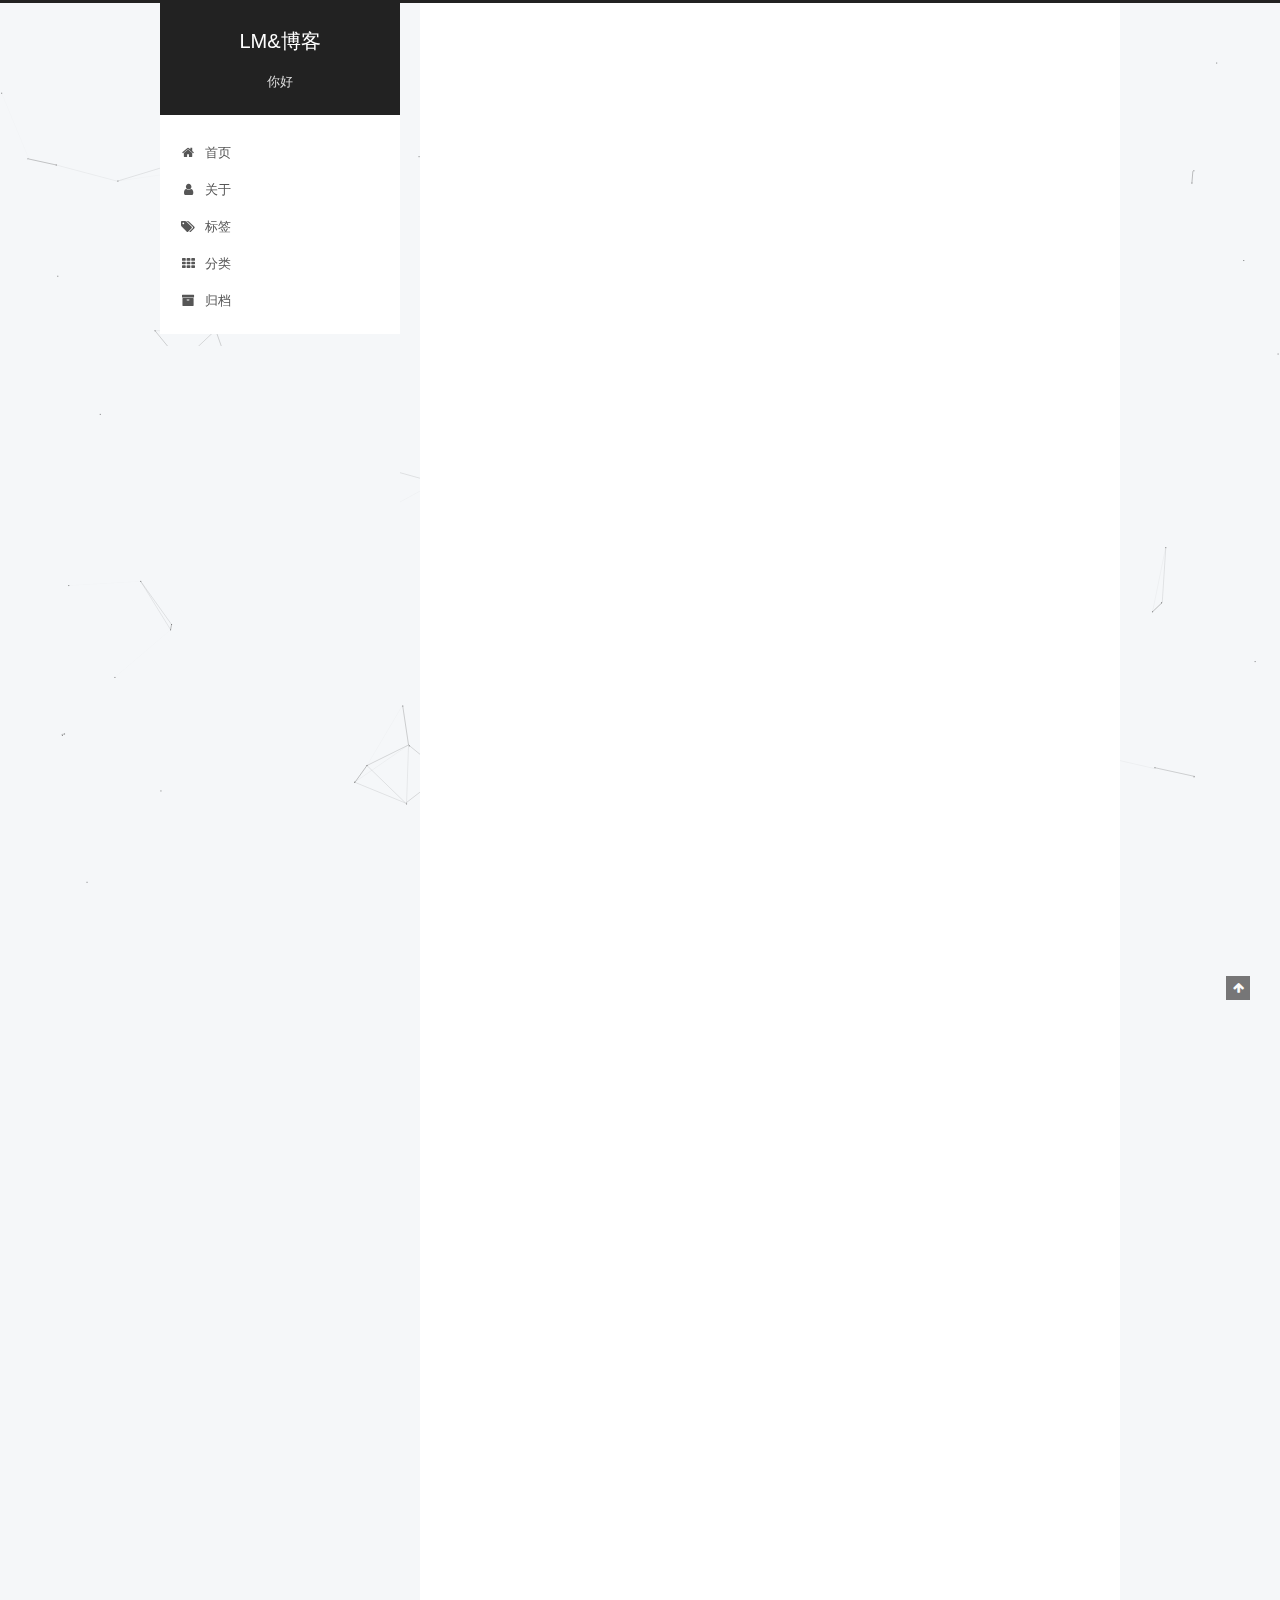
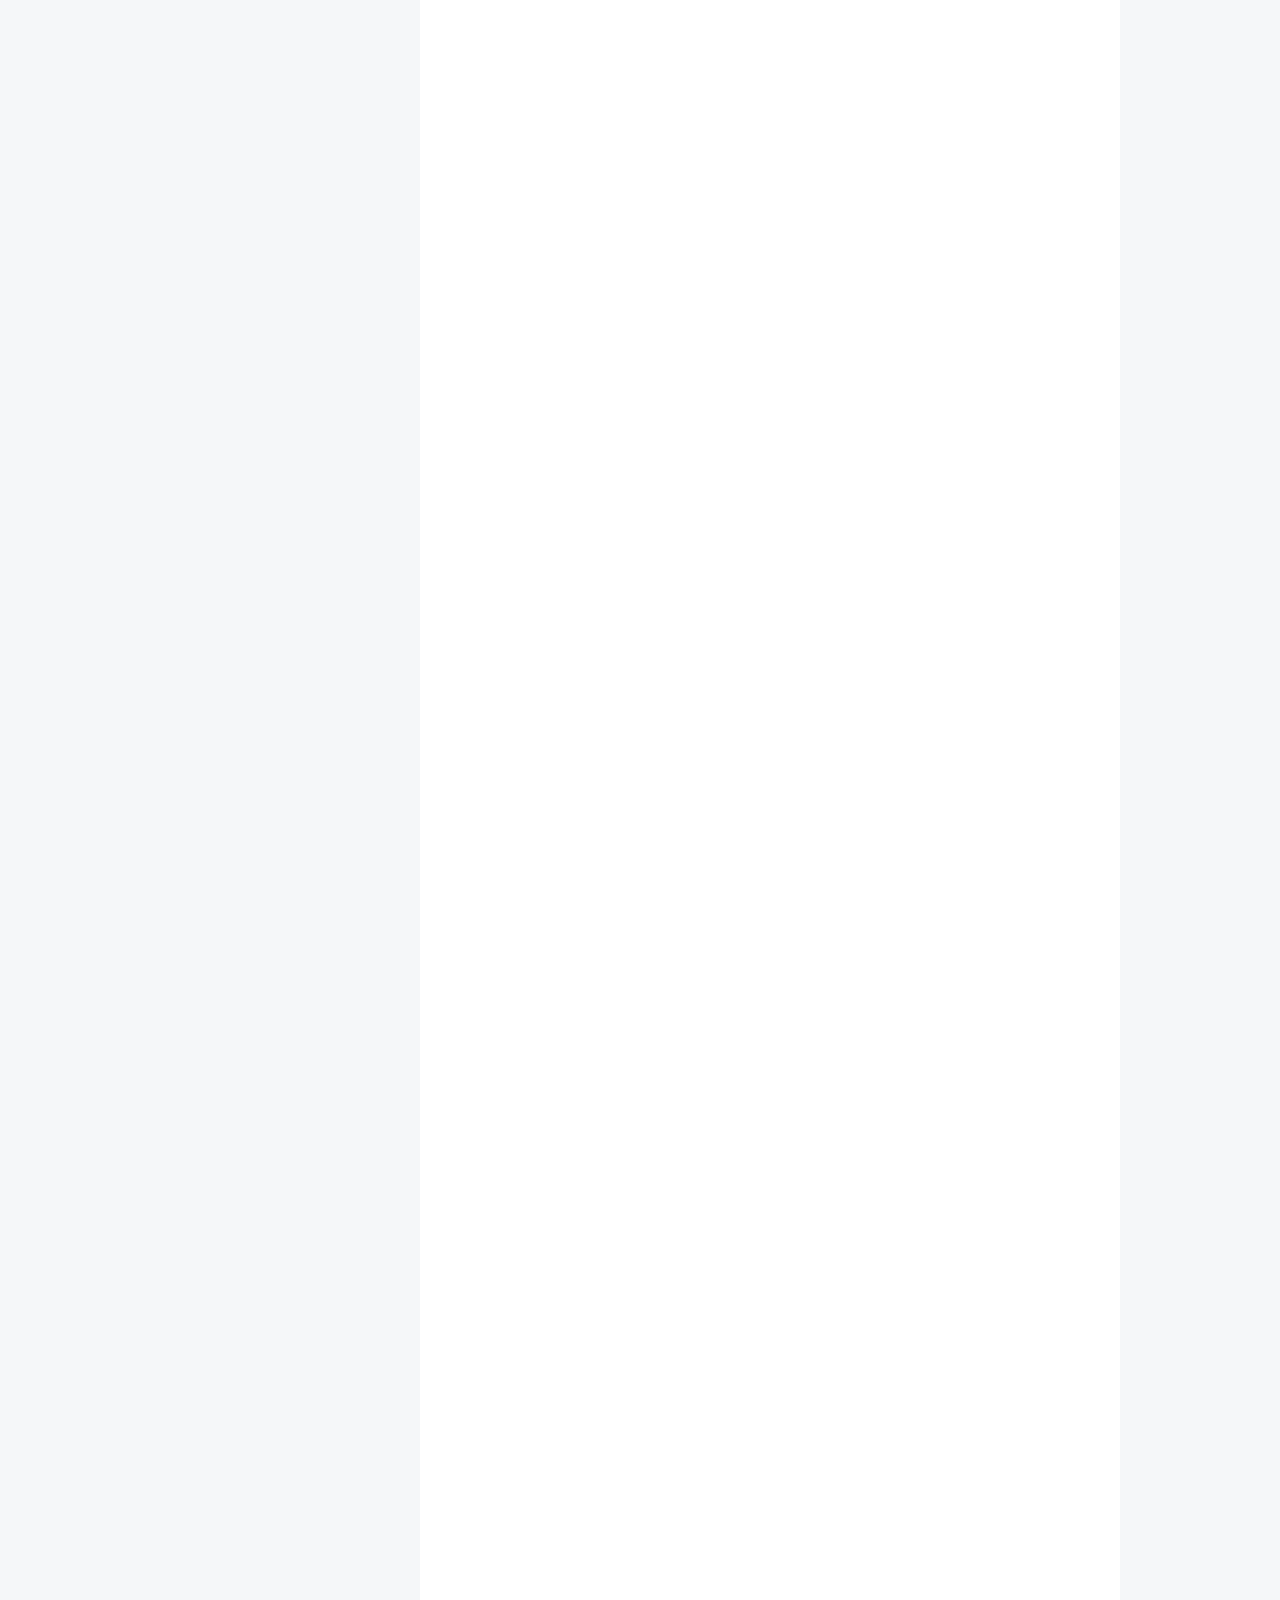
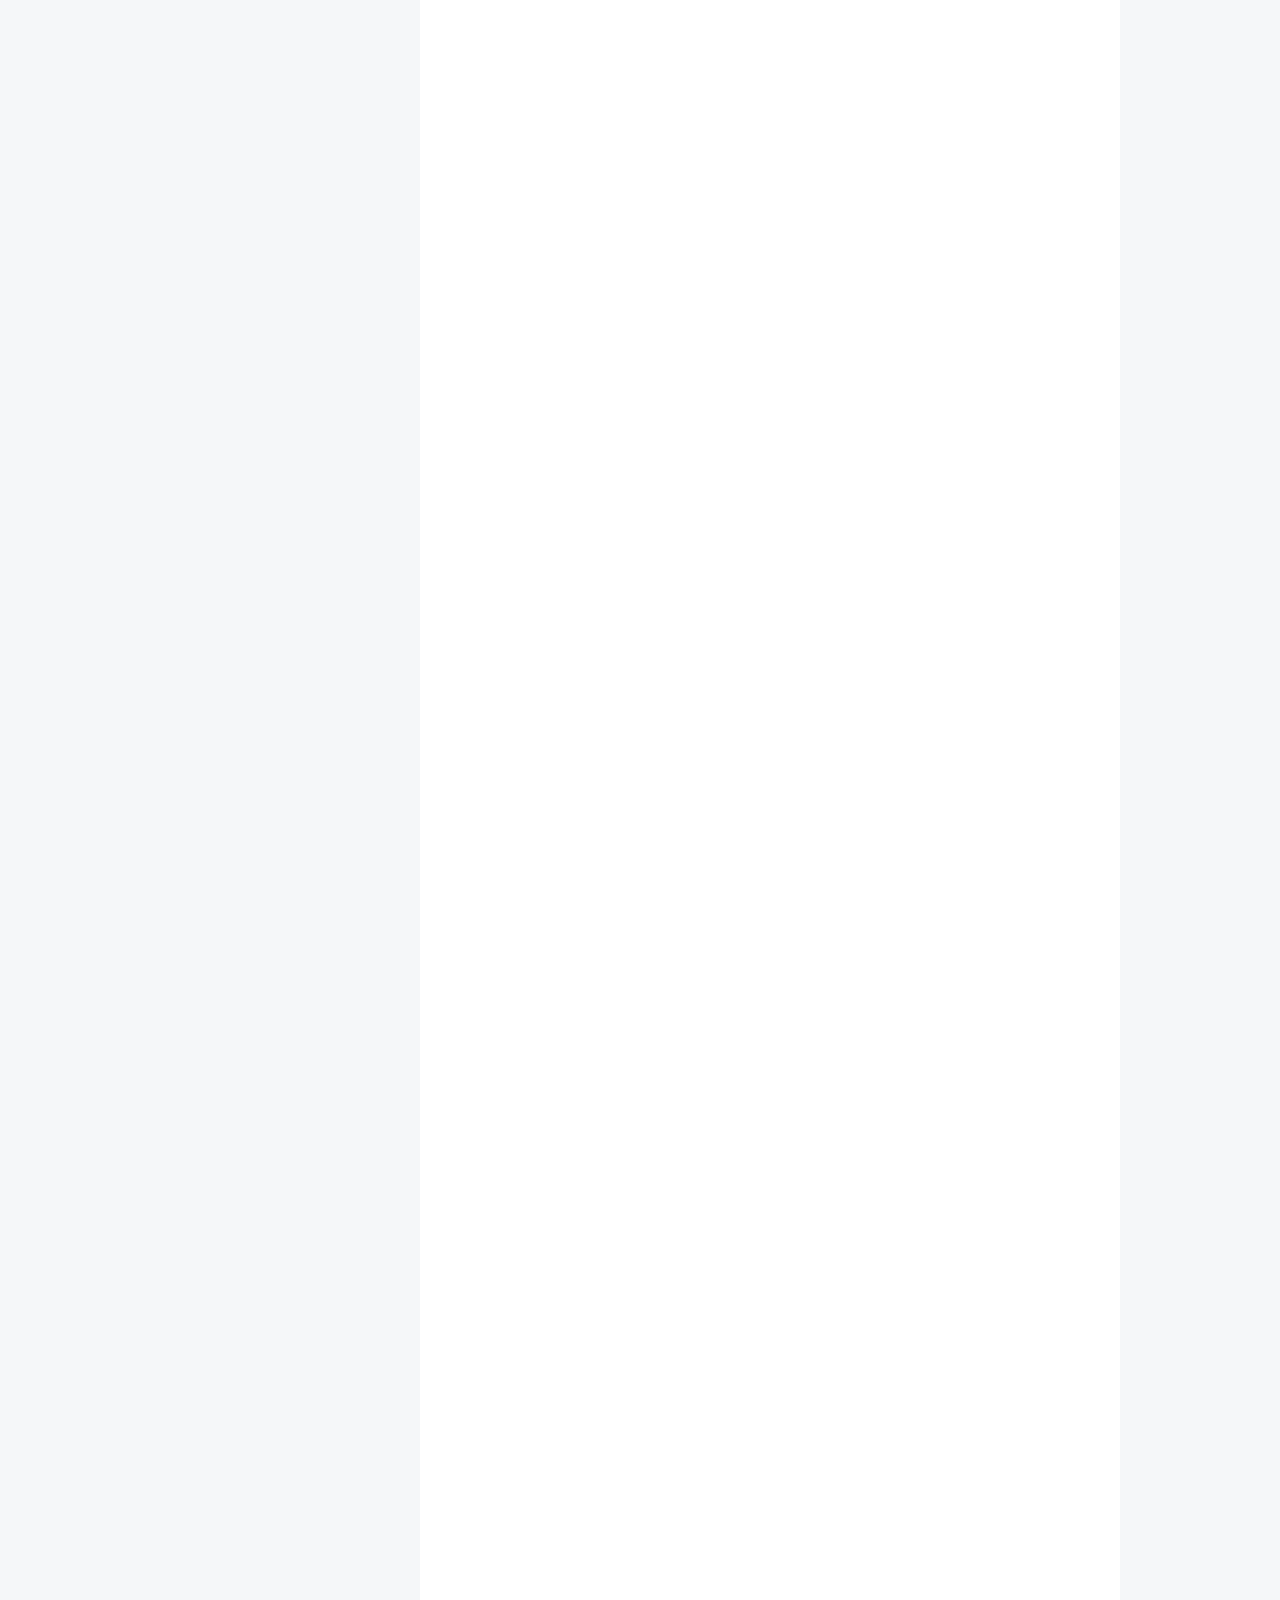
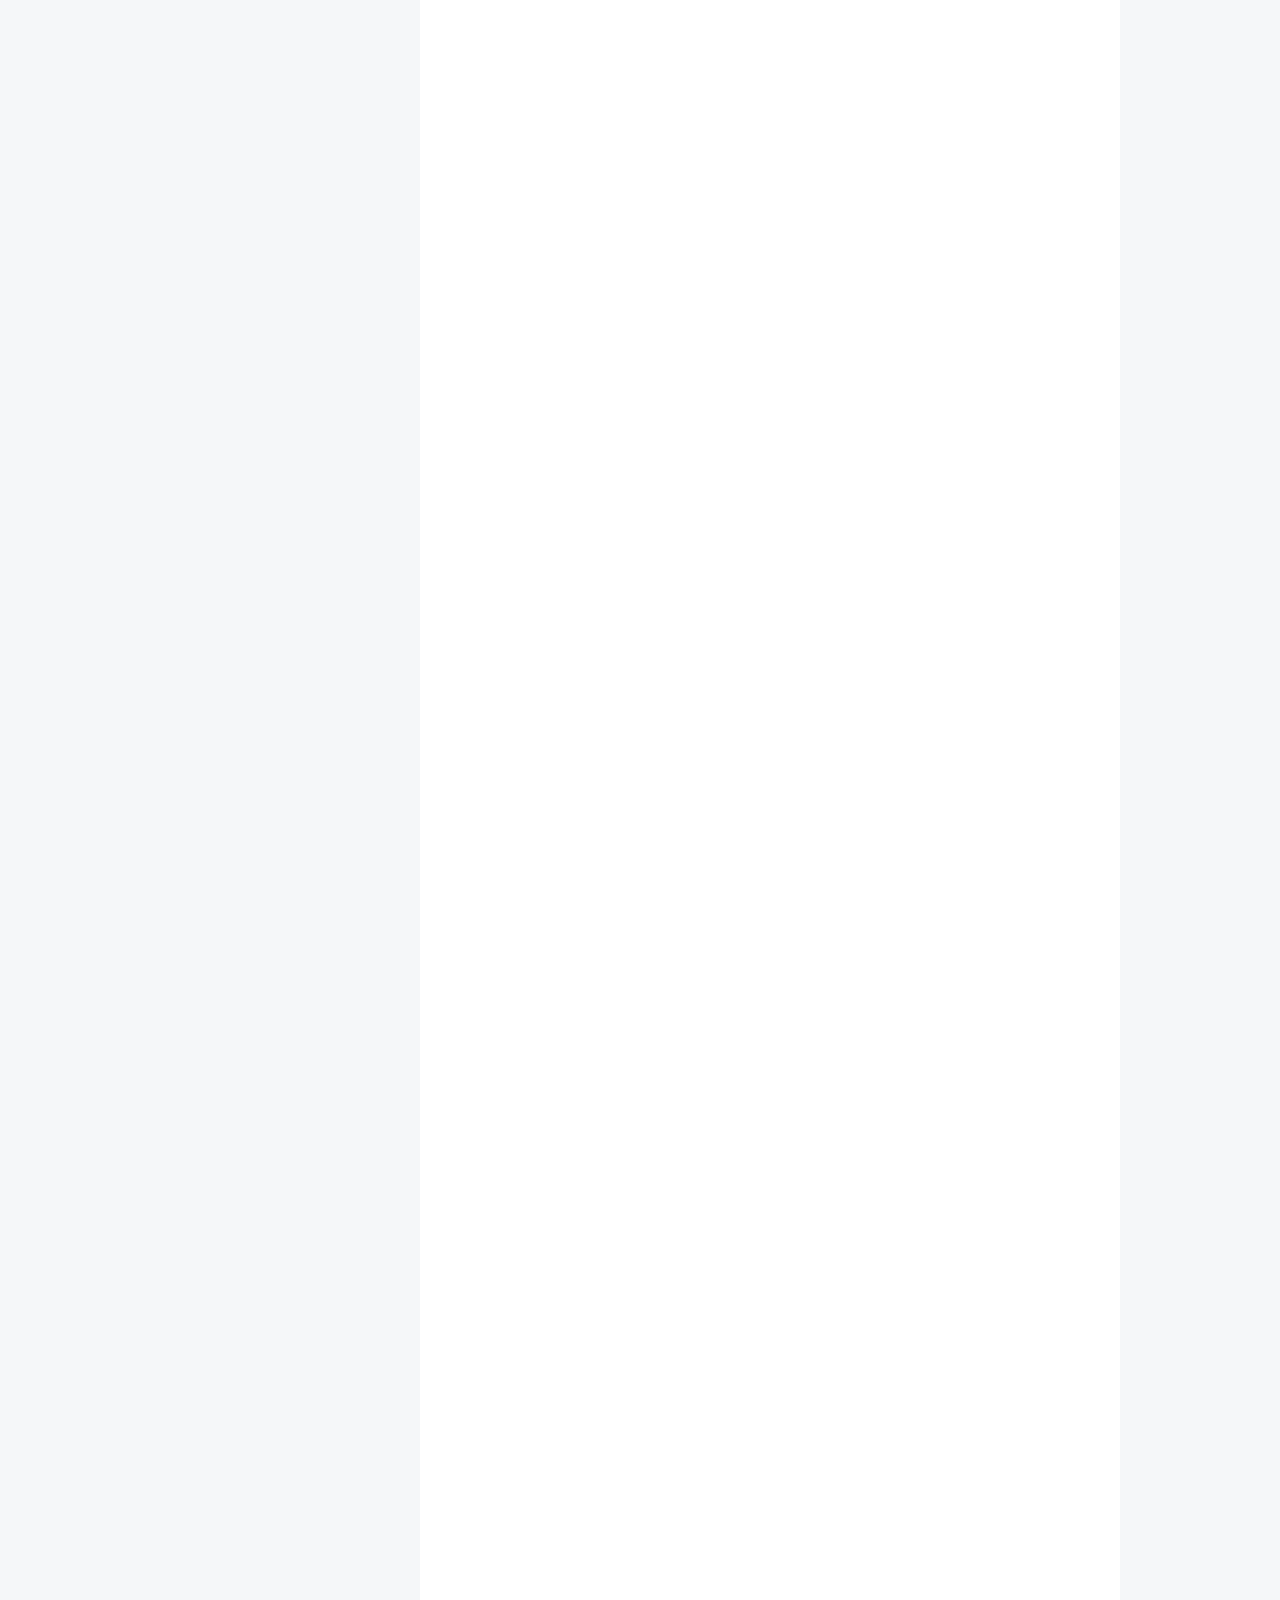
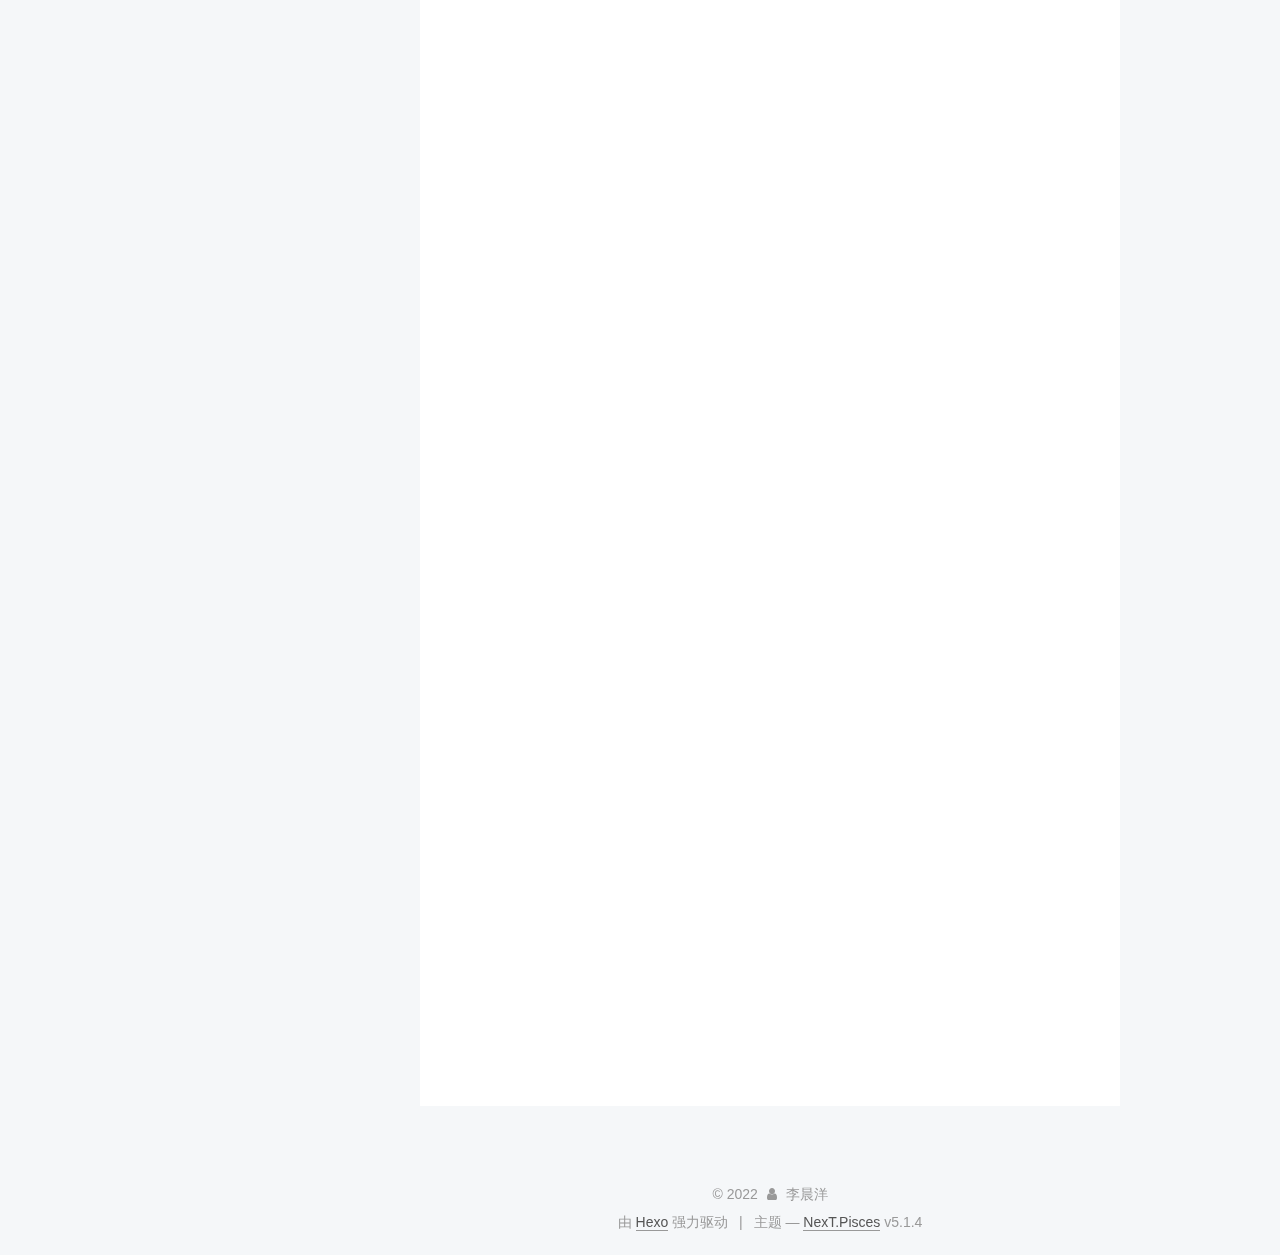
==== commit aecd72fb: "Site updated: 2022-07-03 20:49:37" ====
--- a/index.html
+++ b/index.html
@@ -1,89 +1,338 @@
 <!DOCTYPE html>
-<html>
+
+
+
+  
+
+
+<html class="theme-next pisces use-motion" lang="zh-Hans">
 <head>
-  <meta charset="utf-8">
-  
-  
-  <title>Hexo</title>
-  <meta name="viewport" content="width=device-width, initial-scale=1, shrink-to-fit=no">
-  <meta property="og:type" content="website">
-<meta property="og:title" content="Hexo">
+  <meta charset="UTF-8"/>
+<meta http-equiv="X-UA-Compatible" content="IE=edge" />
+<meta name="viewport" content="width=device-width, initial-scale=1, maximum-scale=1"/>
+<meta name="theme-color" content="#222">
+
+
+
+
+
+
+
+
+
+<meta http-equiv="Cache-Control" content="no-transform" />
+<meta http-equiv="Cache-Control" content="no-siteapp" />
+
+
+
+
+
+
+
+
+
+
+
+
+
+
+
+
+  
+  
+  <link href="/lib/fancybox/source/jquery.fancybox.css?v=2.1.5" rel="stylesheet" type="text/css" />
+
+
+
+
+
+
+
+<link href="/lib/font-awesome/css/font-awesome.min.css?v=4.6.2" rel="stylesheet" type="text/css" />
+
+<link href="/css/main.css?v=5.1.4" rel="stylesheet" type="text/css" />
+
+
+  <link rel="apple-touch-icon" sizes="180x180" href="/images/apple-touch-icon-next.png?v=5.1.4">
+
+
+  <link rel="icon" type="image/png" sizes="32x32" href="/images/favicon-32x32-next.png?v=5.1.4">
+
+
+  <link rel="icon" type="image/png" sizes="16x16" href="/images/favicon-16x16-next.png?v=5.1.4">
+
+
+  <link rel="mask-icon" href="/images/logo.svg?v=5.1.4" color="#222">
+
+
+
+
+
+  <meta name="keywords" content="Hexo, NexT" />
+
+
+
+
+
+
+
+
+
+
+<meta name="description" content="看得懂的书，请仔细看；看不懂的书，请硬着头皮看。">
+<meta property="og:type" content="website">
+<meta property="og:title" content="LM&amp;博客">
 <meta property="og:url" content="http://example.com/index.html">
-<meta property="og:site_name" content="Hexo">
-<meta property="og:locale" content="en_US">
-<meta property="article:author" content="John Doe">
+<meta property="og:site_name" content="LM&amp;博客">
+<meta property="og:description" content="看得懂的书，请仔细看；看不懂的书，请硬着头皮看。">
+<meta property="og:locale">
+<meta property="article:author" content="李晨洋">
 <meta name="twitter:card" content="summary">
-  
-    <link rel="alternate" href="/atom.xml" title="Hexo" type="application/atom+xml">
-  
-  
-    <link rel="shortcut icon" href="/favicon.png">
-  
-  
-    
-<link rel="stylesheet" href="https://cdn.jsdelivr.net/npm/typeface-source-code-pro@0.0.71/index.min.css">
-
-  
-  
-<link rel="stylesheet" href="/css/style.css">
-
-  
-    
-<link rel="stylesheet" href="/fancybox/jquery.fancybox.min.css">
-
-  
+
+
+
+<script type="text/javascript" id="hexo.configurations">
+  var NexT = window.NexT || {};
+  var CONFIG = {
+    root: '',
+    scheme: 'Pisces',
+    version: '5.1.4',
+    sidebar: {"position":"left","display":"post","offset":12,"b2t":false,"scrollpercent":false,"onmobile":false},
+    fancybox: true,
+    tabs: true,
+    motion: {"enable":true,"async":false,"transition":{"post_block":"fadeIn","post_header":"slideDownIn","post_body":"slideDownIn","coll_header":"slideLeftIn","sidebar":"slideUpIn"}},
+    duoshuo: {
+      userId: '0',
+      author: '博主'
+    },
+    algolia: {
+      applicationID: '',
+      apiKey: '',
+      indexName: '',
+      hits: {"per_page":10},
+      labels: {"input_placeholder":"Search for Posts","hits_empty":"We didn't find any results for the search: ${query}","hits_stats":"${hits} results found in ${time} ms"}
+    }
+  };
+</script>
+
+
+
+  <link rel="canonical" href="http://example.com/"/>
+
+
+
+
+
+  <title>LM&博客</title>
+  
+
+
+
+
+
+
+
+
 <meta name="generator" content="Hexo 6.2.0"></head>
 
-<body>
-  <div id="container">
-    <div id="wrap">
-      <header id="header">
-  <div id="banner"></div>
-  <div id="header-outer" class="outer">
-    <div id="header-title" class="inner">
-      <h1 id="logo-wrap">
-        <a href="/" id="logo">Hexo</a>
-      </h1>
-      
+<body itemscope itemtype="http://schema.org/WebPage" lang="zh-Hans">
+
+  
+  
+    
+  
+
+  <div class="container sidebar-position-left 
+  page-home">
+    <div class="headband"></div>
+
+    <header id="header" class="header" itemscope itemtype="http://schema.org/WPHeader">
+      <div class="header-inner"><div class="site-brand-wrapper">
+  <div class="site-meta custom-logo">
+    
+
+    <div class="custom-logo-site-title">
+      <a href="/"  class="brand" rel="start">
+        <span class="logo-line-before"><i></i></span>
+        <span class="site-title">LM&博客</span>
+        <span class="logo-line-after"><i></i></span>
+      </a>
     </div>
-    <div id="header-inner" class="inner">
-      <nav id="main-nav">
-        <a id="main-nav-toggle" class="nav-icon"></a>
-        
-          <a class="main-nav-link" href="/">Home</a>
-        
-          <a class="main-nav-link" href="/archives">Archives</a>
-        
-      </nav>
-      <nav id="sub-nav">
-        
-          <a id="nav-rss-link" class="nav-icon" href="/atom.xml" title="RSS Feed"></a>
-        
-        <a id="nav-search-btn" class="nav-icon" title="Search"></a>
-      </nav>
-      <div id="search-form-wrap">
-        <form action="//google.com/search" method="get" accept-charset="UTF-8" class="search-form"><input type="search" name="q" class="search-form-input" placeholder="Search"><button type="submit" class="search-form-submit">&#xF002;</button><input type="hidden" name="sitesearch" value="http://example.com"></form>
-      </div>
-    </div>
+      
+        <p class="site-subtitle">你好</p>
+      
   </div>
-</header>
-
-      <div class="outer">
-        <section id="main">
-  
-    <article id="post-Docker" class="h-entry article article-type-post" itemprop="blogPost" itemscope itemtype="https://schema.org/BlogPosting">
-  <div class="article-meta">
-    <a href="/2022/06/28/Docker/" class="article-date">
-  <time class="dt-published" datetime="2022-06-28T01:40:24.571Z" itemprop="datePublished">2022-06-28</time>
-</a>
-    
+
+  <div class="site-nav-toggle">
+    <button>
+      <span class="btn-bar"></span>
+      <span class="btn-bar"></span>
+      <span class="btn-bar"></span>
+    </button>
   </div>
-  <div class="article-inner">
-    
-    
-    <div class="e-content article-entry" itemprop="articleBody">
-      
-        <h1 id="1、容器-VS-虚拟机"><a href="#1、容器-VS-虚拟机" class="headerlink" title="1、容器 VS 虚拟机"></a>1、容器 VS 虚拟机</h1><p> <strong>容器和虚拟机具有相似的资源隔离和分配优势，但功能有所不同，因为容器虚拟化的是操作系统，而不是硬件，因此容器更容易移植，效率也更高。</strong></p>
+</div>
+
+<nav class="site-nav">
+  
+
+  
+    <ul id="menu" class="menu">
+      
+        
+        <li class="menu-item menu-item-home">
+          <a href="/" rel="section">
+            
+              <i class="menu-item-icon fa fa-fw fa-home"></i> <br />
+            
+            首页
+          </a>
+        </li>
+      
+        
+        <li class="menu-item menu-item-about">
+          <a href="/about/" rel="section">
+            
+              <i class="menu-item-icon fa fa-fw fa-user"></i> <br />
+            
+            关于
+          </a>
+        </li>
+      
+        
+        <li class="menu-item menu-item-tags">
+          <a href="/tags/" rel="section">
+            
+              <i class="menu-item-icon fa fa-fw fa-tags"></i> <br />
+            
+            标签
+          </a>
+        </li>
+      
+        
+        <li class="menu-item menu-item-categories">
+          <a href="/categories/" rel="section">
+            
+              <i class="menu-item-icon fa fa-fw fa-th"></i> <br />
+            
+            分类
+          </a>
+        </li>
+      
+        
+        <li class="menu-item menu-item-archives">
+          <a href="/archives/" rel="section">
+            
+              <i class="menu-item-icon fa fa-fw fa-archive"></i> <br />
+            
+            归档
+          </a>
+        </li>
+      
+
+      
+    </ul>
+  
+
+  
+</nav>
+
+
+
+ </div>
+    </header>
+
+    <main id="main" class="main">
+      <div class="main-inner">
+        <div class="content-wrap">
+          <div id="content" class="content">
+            
+  <section id="posts" class="posts-expand">
+    
+      
+
+  
+
+  
+  
+  
+
+  <article class="post post-type-normal" itemscope itemtype="http://schema.org/Article">
+  
+  
+  
+  <div class="post-block">
+    <link itemprop="mainEntityOfPage" href="http://example.com/2022/06/28/Docker/">
+
+    <span hidden itemprop="author" itemscope itemtype="http://schema.org/Person">
+      <meta itemprop="name" content="">
+      <meta itemprop="description" content="">
+      <meta itemprop="image" content="/images/avatar.gif">
+    </span>
+
+    <span hidden itemprop="publisher" itemscope itemtype="http://schema.org/Organization">
+      <meta itemprop="name" content="LM&博客">
+    </span>
+
+    
+      <header class="post-header">
+
+        
+        
+          <h1 class="post-title" itemprop="name headline">
+                
+                <a class="post-title-link" href="/2022/06/28/Docker/" itemprop="url">Docker</a></h1>
+        
+
+        <div class="post-meta">
+          <span class="post-time">
+            
+              <span class="post-meta-item-icon">
+                <i class="fa fa-calendar-o"></i>
+              </span>
+              
+                <span class="post-meta-item-text">发表于</span>
+              
+              <time title="创建于" itemprop="dateCreated datePublished" datetime="2022-06-28T09:40:24+08:00">
+                2022-06-28
+              </time>
+            
+
+            
+
+            
+          </span>
+
+          
+
+          
+            
+          
+
+          
+          
+
+          
+
+          
+
+          
+
+        </div>
+      </header>
+    
+
+    
+    
+    
+    <div class="post-body" itemprop="articleBody">
+
+      
+      
+
+      
+        
+          
+            <h1 id="1、容器-VS-虚拟机"><a href="#1、容器-VS-虚拟机" class="headerlink" title="1、容器 VS 虚拟机"></a>1、容器 VS 虚拟机</h1><p> <strong>容器和虚拟机具有相似的资源隔离和分配优势，但功能有所不同，因为容器虚拟化的是操作系统，而不是硬件，因此容器更容易移植，效率也更高。</strong></p>
 <p>传统虚拟机技术是虚拟出一套硬件后，在其上运行一个完整操作系统，在该系统上再运行所需应用进程；而容器内的应用进程直接运行于宿主的内核，容器内没有自己的内核，而且也没有进行硬件虚拟。因此容器要比传统虚拟机更为轻便。</p>
 <p><img src="L:\面试题\java基础\image-20220620184209846.png" alt="image-20220620184209846"></p>
 <ul>
@@ -187,44 +436,125 @@
 <h1 id="16、Docker容器和虚拟机比较"><a href="#16、Docker容器和虚拟机比较" class="headerlink" title="16、Docker容器和虚拟机比较"></a>16、Docker容器和虚拟机比较</h1><p><img src="L:\面试题\java基础\image-20220623141514850.png" alt="image-20220623141514850"></p>
 <p><img src="L:\面试题\java基础\image-20220623141800668.png" alt="image-20220623141800668"></p>
 
+          
+        
       
     </div>
-    <footer class="article-footer">
-      <a data-url="http://example.com/2022/06/28/Docker/" data-id="cl4xi5d4d0000bsv72836529f" data-title="" class="article-share-link">Share</a>
-      
-      
+    
+    
+    
+
+    
+
+    
+
+    
+
+    <footer class="post-footer">
+      
+
+      
+
+      
+
+      
+      
+        <div class="post-eof"></div>
       
     </footer>
   </div>
   
-</article>
-
-
-
-  
-    <article id="post-hello-world" class="h-entry article article-type-post" itemprop="blogPost" itemscope itemtype="https://schema.org/BlogPosting">
-  <div class="article-meta">
-    <a href="/2022/06/28/hello-world/" class="article-date">
-  <time class="dt-published" datetime="2022-06-28T01:37:25.170Z" itemprop="datePublished">2022-06-28</time>
-</a>
-    
-  </div>
-  <div class="article-inner">
-    
-    
-      <header class="article-header">
-        
-  
-    <h1 itemprop="name">
-      <a class="p-name article-title" href="/2022/06/28/hello-world/">Hello World</a>
-    </h1>
-  
-
+  
+  
+  </article>
+
+
+    
+      
+
+  
+
+  
+  
+  
+
+  <article class="post post-type-normal" itemscope itemtype="http://schema.org/Article">
+  
+  
+  
+  <div class="post-block">
+    <link itemprop="mainEntityOfPage" href="http://example.com/2022/06/28/hello-world/">
+
+    <span hidden itemprop="author" itemscope itemtype="http://schema.org/Person">
+      <meta itemprop="name" content="">
+      <meta itemprop="description" content="">
+      <meta itemprop="image" content="/images/avatar.gif">
+    </span>
+
+    <span hidden itemprop="publisher" itemscope itemtype="http://schema.org/Organization">
+      <meta itemprop="name" content="LM&博客">
+    </span>
+
+    
+      <header class="post-header">
+
+        
+        
+          <h1 class="post-title" itemprop="name headline">
+                
+                <a class="post-title-link" href="/2022/06/28/hello-world/" itemprop="url">Hello World</a></h1>
+        
+
+        <div class="post-meta">
+          <span class="post-time">
+            
+              <span class="post-meta-item-icon">
+                <i class="fa fa-calendar-o"></i>
+              </span>
+              
+                <span class="post-meta-item-text">发表于</span>
+              
+              <time title="创建于" itemprop="dateCreated datePublished" datetime="2022-06-28T09:37:25+08:00">
+                2022-06-28
+              </time>
+            
+
+            
+
+            
+          </span>
+
+          
+
+          
+            
+          
+
+          
+          
+
+          
+
+          
+
+          
+
+        </div>
       </header>
     
-    <div class="e-content article-entry" itemprop="articleBody">
-      
-        <p>Welcome to <a target="_blank" rel="noopener" href="https://hexo.io/">Hexo</a>! This is your very first post. Check <a target="_blank" rel="noopener" href="https://hexo.io/docs/">documentation</a> for more info. If you get any problems when using Hexo, you can find the answer in <a target="_blank" rel="noopener" href="https://hexo.io/docs/troubleshooting.html">troubleshooting</a> or you can ask me on <a target="_blank" rel="noopener" href="https://github.com/hexojs/hexo/issues">GitHub</a>.</p>
+
+    
+    
+    
+    <div class="post-body" itemprop="articleBody">
+
+      
+      
+
+      
+        
+          
+            <p>Welcome to <a target="_blank" rel="noopener" href="https://hexo.io/">Hexo</a>! This is your very first post. Check <a target="_blank" rel="noopener" href="https://hexo.io/docs/">documentation</a> for more info. If you get any problems when using Hexo, you can find the answer in <a target="_blank" rel="noopener" href="https://hexo.io/docs/troubleshooting.html">troubleshooting</a> or you can ask me on <a target="_blank" rel="noopener" href="https://github.com/hexojs/hexo/issues">GitHub</a>.</p>
 <h2 id="Quick-Start"><a href="#Quick-Start" class="headerlink" title="Quick Start"></a>Quick Start</h2><h3 id="Create-a-new-post"><a href="#Create-a-new-post" class="headerlink" title="Create a new post"></a>Create a new post</h3><figure class="highlight bash"><table><tr><td class="gutter"><pre><span class="line">1</span><br></pre></td><td class="code"><pre><span class="line">$ hexo new <span class="string">&quot;My New Post&quot;</span></span><br></pre></td></tr></table></figure>
 
 <p>More info: <a target="_blank" rel="noopener" href="https://hexo.io/docs/writing.html">Writing</a></p>
@@ -238,105 +568,364 @@
 
 <p>More info: <a target="_blank" rel="noopener" href="https://hexo.io/docs/one-command-deployment.html">Deployment</a></p>
 
+          
+        
       
     </div>
-    <footer class="article-footer">
-      <a data-url="http://example.com/2022/06/28/hello-world/" data-id="cl4xi5d4h0001bsv79o7a16uh" data-title="Hello World" class="article-share-link">Share</a>
-      
-      
+    
+    
+    
+
+    
+
+    
+
+    
+
+    <footer class="post-footer">
+      
+
+      
+
+      
+
+      
+      
+        <div class="post-eof"></div>
       
     </footer>
   </div>
   
-</article>
-
-
-
-  
-
-
-</section>
-        
-          <aside id="sidebar">
-  
-    
-
-  
-    
-
-  
-    
-  
-    
-  <div class="widget-wrap">
-    <h3 class="widget-title">Archives</h3>
-    <div class="widget">
-      <ul class="archive-list"><li class="archive-list-item"><a class="archive-list-link" href="/archives/2022/06/">June 2022</a></li></ul>
+  
+  
+  </article>
+
+
+    
+  </section>
+
+  
+
+
+          </div>
+          
+
+
+          
+
+        </div>
+        
+          
+  
+  <div class="sidebar-toggle">
+    <div class="sidebar-toggle-line-wrap">
+      <span class="sidebar-toggle-line sidebar-toggle-line-first"></span>
+      <span class="sidebar-toggle-line sidebar-toggle-line-middle"></span>
+      <span class="sidebar-toggle-line sidebar-toggle-line-last"></span>
     </div>
   </div>
 
-
-  
-    
-  <div class="widget-wrap">
-    <h3 class="widget-title">Recent Posts</h3>
-    <div class="widget">
-      <ul>
-        
-          <li>
-            <a href="/2022/06/28/Docker/">(no title)</a>
-          </li>
-        
-          <li>
-            <a href="/2022/06/28/hello-world/">Hello World</a>
-          </li>
-        
-      </ul>
+  <aside id="sidebar" class="sidebar">
+    
+    <div class="sidebar-inner">
+
+      
+
+      
+
+      <section class="site-overview-wrap sidebar-panel sidebar-panel-active">
+        <div class="site-overview">
+          <div class="site-author motion-element" itemprop="author" itemscope itemtype="http://schema.org/Person">
+            
+              <p class="site-author-name" itemprop="name"></p>
+              <p class="site-description motion-element" itemprop="description"></p>
+          </div>
+
+          <nav class="site-state motion-element">
+
+            
+              <div class="site-state-item site-state-posts">
+              
+                <a href="/archives/%7C%7C%20archive">
+              
+                  <span class="site-state-item-count">2</span>
+                  <span class="site-state-item-name">日志</span>
+                </a>
+              </div>
+            
+
+            
+
+            
+              
+              
+              <div class="site-state-item site-state-tags">
+                <a href="/tags/index.html">
+                  <span class="site-state-item-count">2</span>
+                  <span class="site-state-item-name">标签</span>
+                </a>
+              </div>
+            
+
+          </nav>
+
+          
+
+          
+            <div class="links-of-author motion-element">
+                
+                  <span class="links-of-author-item">
+                    <a href="https://github.com/yourname" target="_blank" title="GitHub">
+                      
+                        <i class="fa fa-fw fa-github"></i>GitHub</a>
+                  </span>
+                
+                  <span class="links-of-author-item">
+                    <a href="mailto:yourname@gmail.com" target="_blank" title="E-Mail">
+                      
+                        <i class="fa fa-fw fa-envelope"></i>E-Mail</a>
+                  </span>
+                
+                  <span class="links-of-author-item">
+                    <a href="http://weibo.com/your-user-name" target="_blank" title="微博">
+                      
+                        <i class="fa fa-fw fa-globe"></i>微博</a>
+                  </span>
+                
+                  <span class="links-of-author-item">
+                    <a href="http://douban.com/people/your-user-name" target="_blank" title="豆瓣">
+                      
+                        <i class="fa fa-fw fa-globe"></i>豆瓣</a>
+                  </span>
+                
+                  <span class="links-of-author-item">
+                    <a href="http://www.zhihu.com/people/your-user-name" target="_blank" title="知乎">
+                      
+                        <i class="fa fa-fw fa-globe"></i>知乎</a>
+                  </span>
+                
+            </div>
+          
+
+          
+          
+
+          
+          
+
+          
+
+        </div>
+      </section>
+
+      
+
+      
+
     </div>
+  </aside>
+
+
+        
+      </div>
+    </main>
+
+    <footer id="footer" class="footer">
+      <div class="footer-inner">
+        <div class="copyright">&copy; <span itemprop="copyrightYear">2022</span>
+  <span class="with-love">
+    <i class="fa fa-user"></i>
+  </span>
+  <span class="author" itemprop="copyrightHolder">李晨洋</span>
+
+  
+</div>
+
+
+  <div class="powered-by">由 <a class="theme-link" target="_blank" href="https://hexo.io">Hexo</a> 强力驱动</div>
+
+
+
+  <span class="post-meta-divider">|</span>
+
+
+
+  <div class="theme-info">主题 &mdash; <a class="theme-link" target="_blank" href="https://github.com/iissnan/hexo-theme-next">NexT.Pisces</a> v5.1.4</div>
+
+
+
+
+        
+
+
+
+
+
+
+
+        
+      </div>
+    </footer>
+
+    
+      <div class="back-to-top">
+        <i class="fa fa-arrow-up"></i>
+        
+      </div>
+    
+
+    
+
   </div>
 
   
-</aside>
-        
-      </div>
-      <footer id="footer">
-  
-  <div class="outer">
-    <div id="footer-info" class="inner">
-      
-      &copy; 2022 John Doe<br>
-      Powered by <a href="https://hexo.io/" target="_blank">Hexo</a>
-    </div>
-  </div>
-</footer>
-
-    </div>
-    <nav id="mobile-nav">
-  
-    <a href="/" class="mobile-nav-link">Home</a>
-  
-    <a href="/archives" class="mobile-nav-link">Archives</a>
-  
-</nav>
-    
-
-
-<script src="/js/jquery-3.4.1.min.js"></script>
-
-
-
-  
-<script src="/fancybox/jquery.fancybox.min.js"></script>
-
-
-
-
-<script src="/js/script.js"></script>
-
-
-
-
-
-  </div>
+
+<script type="text/javascript">
+  if (Object.prototype.toString.call(window.Promise) !== '[object Function]') {
+    window.Promise = null;
+  }
+</script>
+
+
+
+
+
+
+
+
+
+  
+
+
+  
+
+
+
+
+
+
+
+
+
+
+
+  
+  
+    <script type="text/javascript" src="/lib/jquery/index.js?v=2.1.3"></script>
+  
+
+  
+  
+    <script type="text/javascript" src="/lib/fastclick/lib/fastclick.min.js?v=1.0.6"></script>
+  
+
+  
+  
+    <script type="text/javascript" src="/lib/jquery_lazyload/jquery.lazyload.js?v=1.9.7"></script>
+  
+
+  
+  
+    <script type="text/javascript" src="/lib/velocity/velocity.min.js?v=1.2.1"></script>
+  
+
+  
+  
+    <script type="text/javascript" src="/lib/velocity/velocity.ui.min.js?v=1.2.1"></script>
+  
+
+  
+  
+    <script type="text/javascript" src="/lib/fancybox/source/jquery.fancybox.pack.js?v=2.1.5"></script>
+  
+
+  
+  
+    <script type="text/javascript" src="/lib/canvas-nest/canvas-nest.min.js"></script>
+  
+
+
+  
+
+
+  <script type="text/javascript" src="/js/src/utils.js?v=5.1.4"></script>
+
+  <script type="text/javascript" src="/js/src/motion.js?v=5.1.4"></script>
+
+
+
+  
+  
+
+
+  <script type="text/javascript" src="/js/src/affix.js?v=5.1.4"></script>
+
+  <script type="text/javascript" src="/js/src/schemes/pisces.js?v=5.1.4"></script>
+
+
+
+  
+
+  
+
+
+  <script type="text/javascript" src="/js/src/bootstrap.js?v=5.1.4"></script>
+
+
+
+  
+
+
+  
+
+
+
+
+	
+
+
+
+
+
+  
+
+
+
+
+
+  
+
+
+
+
+
+
+
+
+
+
+
+
+  
+
+
+
+
+
+  
+
+  
+
+  
+
+  
+  
+
+  
+
+  
+
+  
+
 </body>
-</html>+</html>
--- a/css/main.css
+++ b/css/main.css
@@ -0,0 +1,2993 @@
+/* normalize.css v3.0.2 | MIT License | git.io/normalize */
+html {
+  font-family: sans-serif; /* 1 */
+  -ms-text-size-adjust: 100%; /* 2 */
+  -webkit-text-size-adjust: 100%; /* 2 */
+}
+body {
+  margin: 0;
+}
+article,
+aside,
+details,
+figcaption,
+figure,
+footer,
+header,
+hgroup,
+main,
+menu,
+nav,
+section,
+summary {
+  display: block;
+}
+audio,
+canvas,
+progress,
+video {
+  display: inline-block; /* 1 */
+  vertical-align: baseline; /* 2 */
+}
+audio:not([controls]) {
+  display: none;
+  height: 0;
+}
+[hidden],
+template {
+  display: none;
+}
+a {
+  background-color: transparent;
+}
+a:active,
+a:hover {
+  outline: 0;
+}
+abbr[title] {
+  border-bottom: 1px dotted;
+}
+b,
+strong {
+  font-weight: bold;
+}
+dfn {
+  font-style: italic;
+}
+h1 {
+  font-size: 2em;
+  margin: 0.67em 0;
+}
+mark {
+  background: #ff0;
+  color: #000;
+}
+small {
+  font-size: 80%;
+}
+sub,
+sup {
+  font-size: 75%;
+  line-height: 0;
+  position: relative;
+  vertical-align: baseline;
+}
+sup {
+  top: -0.5em;
+}
+sub {
+  bottom: -0.25em;
+}
+img {
+  border: 0;
+}
+svg:not(:root) {
+  overflow: hidden;
+}
+figure {
+  margin: 1em 40px;
+}
+hr {
+  -moz-box-sizing: content-box;
+  box-sizing: content-box;
+  height: 0;
+}
+pre {
+  overflow: auto;
+}
+code,
+kbd,
+pre,
+samp {
+  font-family: monospace, monospace;
+  font-size: 1em;
+}
+button,
+input,
+optgroup,
+select,
+textarea {
+  color: inherit; /* 1 */
+  font: inherit; /* 2 */
+  margin: 0; /* 3 */
+}
+button {
+  overflow: visible;
+}
+button,
+select {
+  text-transform: none;
+}
+button,
+html input[type="button"],
+input[type="reset"],
+input[type="submit"] {
+  -webkit-appearance: button; /* 2 */
+  cursor: pointer; /* 3 */
+}
+button[disabled],
+html input[disabled] {
+  cursor: default;
+}
+button::-moz-focus-inner,
+input::-moz-focus-inner {
+  border: 0;
+  padding: 0;
+}
+input {
+  line-height: normal;
+}
+input[type="checkbox"],
+input[type="radio"] {
+  box-sizing: border-box; /* 1 */
+  padding: 0; /* 2 */
+}
+input[type="number"]::-webkit-inner-spin-button,
+input[type="number"]::-webkit-outer-spin-button {
+  height: auto;
+}
+input[type="search"] {
+  -webkit-appearance: textfield; /* 1 */
+  -moz-box-sizing: content-box;
+  -webkit-box-sizing: content-box; /* 2 */
+  box-sizing: content-box;
+}
+input[type="search"]::-webkit-search-cancel-button,
+input[type="search"]::-webkit-search-decoration {
+  -webkit-appearance: none;
+}
+fieldset {
+  border: 1px solid #c0c0c0;
+  margin: 0 2px;
+  padding: 0.35em 0.625em 0.75em;
+}
+legend {
+  border: 0; /* 1 */
+  padding: 0; /* 2 */
+}
+textarea {
+  overflow: auto;
+}
+optgroup {
+  font-weight: bold;
+}
+table {
+  border-collapse: collapse;
+  border-spacing: 0;
+}
+td,
+th {
+  padding: 0;
+}
+::selection {
+  background: #262a30;
+  color: #fff;
+}
+body {
+  position: relative;
+  font-family: 'Lato', "PingFang SC", "Microsoft YaHei", sans-serif;
+  font-size: 14px;
+  line-height: 2;
+  color: #555;
+  background: #f5f7f9;
+}
+@media (max-width: 767px) {
+  body {
+    padding-right: 0 !important;
+  }
+}
+@media (min-width: 768px) and (max-width: 991px) {
+  body {
+    padding-right: 0 !important;
+  }
+}
+@media (min-width: 1600px) {
+  body {
+    font-size: 16px;
+  }
+}
+h1,
+h2,
+h3,
+h4,
+h5,
+h6 {
+  margin: 0;
+  padding: 0;
+  font-weight: bold;
+  line-height: 1.5;
+  font-family: 'Lato', "PingFang SC", "Microsoft YaHei", sans-serif;
+}
+h2,
+h3,
+h4,
+h5,
+h6 {
+  margin: 20px 0 15px;
+}
+h1 {
+  font-size: 22px;
+}
+@media (max-width: 767px) {
+  h1 {
+    font-size: 18px;
+  }
+}
+h2 {
+  font-size: 20px;
+}
+@media (max-width: 767px) {
+  h2 {
+    font-size: 16px;
+  }
+}
+h3 {
+  font-size: 18px;
+}
+@media (max-width: 767px) {
+  h3 {
+    font-size: 14px;
+  }
+}
+h4 {
+  font-size: 16px;
+}
+@media (max-width: 767px) {
+  h4 {
+    font-size: 12px;
+  }
+}
+h5 {
+  font-size: 14px;
+}
+@media (max-width: 767px) {
+  h5 {
+    font-size: 10px;
+  }
+}
+h6 {
+  font-size: 12px;
+}
+@media (max-width: 767px) {
+  h6 {
+    font-size: 8px;
+  }
+}
+p {
+  margin: 0 0 20px 0;
+}
+a {
+  color: #555;
+  text-decoration: none;
+  outline: none;
+  border-bottom: 1px solid #999;
+  word-wrap: break-word;
+}
+a:hover {
+  color: #222;
+  border-bottom-color: #222;
+}
+blockquote {
+  margin: 0;
+  padding: 0;
+}
+img {
+  display: block;
+  margin: auto;
+  max-width: 100%;
+  height: auto;
+}
+hr {
+  margin: 40px 0;
+  height: 3px;
+  border: none;
+  background-color: #ddd;
+  background-image: repeating-linear-gradient(-45deg, #fff, #fff 4px, transparent 4px, transparent 8px);
+}
+blockquote {
+  padding: 0 15px;
+  color: #666;
+  border-left: 4px solid #ddd;
+}
+blockquote cite::before {
+  content: "-";
+  padding: 0 5px;
+}
+dt {
+  font-weight: 700;
+}
+dd {
+  margin: 0;
+  padding: 0;
+}
+kbd {
+  border: 1px solid #ccc;
+  border-radius: 0.2em;
+  box-shadow: 0.1em 0.1em 0.2em rgba(0,0,0,0.1);
+  background-color: #f9f9f9;
+  font-family: inherit;
+  background-image: -webkit-linear-gradient(top, #eee, #fff, #eee);
+  padding: 0.1em 0.3em;
+  white-space: nowrap;
+}
+.text-left {
+  text-align: left;
+}
+.text-center {
+  text-align: center;
+}
+.text-right {
+  text-align: right;
+}
+.text-justify {
+  text-align: justify;
+}
+.text-nowrap {
+  white-space: nowrap;
+}
+.text-lowercase {
+  text-transform: lowercase;
+}
+.text-uppercase {
+  text-transform: uppercase;
+}
+.text-capitalize {
+  text-transform: capitalize;
+}
+.center-block {
+  display: block;
+  margin-left: auto;
+  margin-right: auto;
+}
+.clearfix:before,
+.clearfix:after {
+  content: " ";
+  display: table;
+}
+.clearfix:after {
+  clear: both;
+}
+.pullquote {
+  width: 45%;
+}
+.pullquote.left {
+  float: left;
+  margin-left: 5px;
+  margin-right: 10px;
+}
+.pullquote.right {
+  float: right;
+  margin-left: 10px;
+  margin-right: 5px;
+}
+.affix.affix.affix {
+  position: fixed;
+}
+.translation {
+  margin-top: -20px;
+  font-size: 14px;
+  color: #999;
+}
+.scrollbar-measure {
+  width: 100px;
+  height: 100px;
+  overflow: scroll;
+  position: absolute;
+  top: -9999px;
+}
+.use-motion .motion-element {
+  opacity: 0;
+}
+table {
+  margin: 20px 0;
+  width: 100%;
+  border-collapse: collapse;
+  border-spacing: 0;
+  border: 1px solid #ddd;
+  font-size: 14px;
+  table-layout: fixed;
+  word-wrap: break-all;
+}
+table>tbody>tr:nth-of-type(odd) {
+  background-color: #f9f9f9;
+}
+table>tbody>tr:hover {
+  background-color: #f5f5f5;
+}
+caption,
+th,
+td {
+  padding: 8px;
+  text-align: left;
+  vertical-align: middle;
+  font-weight: normal;
+}
+th,
+td {
+  border-bottom: 3px solid #ddd;
+  border-right: 1px solid #eee;
+}
+th {
+  padding-bottom: 10px;
+  font-weight: 700;
+}
+td {
+  border-bottom-width: 1px;
+}
+html,
+body {
+  height: 100%;
+}
+.container {
+  position: relative;
+  min-height: 100%;
+}
+.header-inner {
+  margin: 0 auto;
+  padding: 100px 0 70px;
+  width: 700px;
+}
+@media (min-width: 1600px) {
+  .container .header-inner {
+    width: 900px;
+  }
+}
+.main {
+  padding-bottom: 150px;
+}
+.main-inner {
+  margin: 0 auto;
+  width: 700px;
+}
+@media (min-width: 1600px) {
+  .container .main-inner {
+    width: 900px;
+  }
+}
+.footer {
+  position: absolute;
+  left: 0;
+  bottom: 0;
+  width: 100%;
+  min-height: 50px;
+}
+.footer-inner {
+  box-sizing: border-box;
+  margin: 20px auto;
+  width: 700px;
+}
+@media (min-width: 1600px) {
+  .container .footer-inner {
+    width: 900px;
+  }
+}
+pre,
+.highlight {
+  overflow: auto;
+  margin: 20px 0;
+  padding: 0;
+  font-size: 13px;
+  color: #4d4d4c;
+  background: #f7f7f7;
+  line-height: 1.6;
+}
+pre,
+code {
+  font-family: consolas, Menlo, "PingFang SC", "Microsoft YaHei", monospace;
+}
+code {
+  padding: 2px 4px;
+  word-wrap: break-word;
+  color: #555;
+  background: #eee;
+  border-radius: 3px;
+  font-size: 13px;
+}
+pre {
+  padding: 10px;
+}
+pre code {
+  padding: 0;
+  color: #4d4d4c;
+  background: none;
+  text-shadow: none;
+}
+.highlight {
+  border-radius: 1px;
+}
+.highlight pre {
+  border: none;
+  margin: 0;
+  padding: 10px 0;
+}
+.highlight table {
+  margin: 0;
+  width: auto;
+  border: none;
+}
+.highlight td {
+  border: none;
+  padding: 0;
+}
+.highlight figcaption {
+  font-size: 1em;
+  color: #4d4d4c;
+  line-height: 1em;
+  margin-bottom: 1em;
+}
+.highlight figcaption:before,
+.highlight figcaption:after {
+  content: " ";
+  display: table;
+}
+.highlight figcaption:after {
+  clear: both;
+}
+.highlight figcaption a {
+  float: right;
+  color: #4d4d4c;
+}
+.highlight figcaption a:hover {
+  border-bottom-color: #4d4d4c;
+}
+.highlight .gutter pre {
+  padding-left: 10px;
+  padding-right: 10px;
+  color: #869194;
+  text-align: right;
+  background-color: #eff2f3;
+}
+.highlight .code pre {
+  width: 100%;
+  padding-left: 10px;
+  padding-right: 10px;
+  background-color: #f7f7f7;
+}
+.highlight .line {
+  height: 20px;
+}
+.gutter {
+  -webkit-user-select: none;
+  -moz-user-select: none;
+  -ms-user-select: none;
+  user-select: none;
+}
+.gist table {
+  width: auto;
+}
+.gist table td {
+  border: none;
+}
+pre .deletion {
+  background: #fdd;
+}
+pre .addition {
+  background: #dfd;
+}
+pre .meta {
+  color: #8959a8;
+}
+pre .comment {
+  color: #8e908c;
+}
+pre .variable,
+pre .attribute,
+pre .tag,
+pre .regexp,
+pre .ruby .constant,
+pre .xml .tag .title,
+pre .xml .pi,
+pre .xml .doctype,
+pre .html .doctype,
+pre .css .id,
+pre .css .class,
+pre .css .pseudo {
+  color: #c82829;
+}
+pre .number,
+pre .preprocessor,
+pre .built_in,
+pre .literal,
+pre .params,
+pre .constant,
+pre .command {
+  color: #f5871f;
+}
+pre .ruby .class .title,
+pre .css .rules .attribute,
+pre .string,
+pre .value,
+pre .inheritance,
+pre .header,
+pre .ruby .symbol,
+pre .xml .cdata,
+pre .special,
+pre .number,
+pre .formula {
+  color: #718c00;
+}
+pre .title,
+pre .css .hexcolor {
+  color: #3e999f;
+}
+pre .function,
+pre .python .decorator,
+pre .python .title,
+pre .ruby .function .title,
+pre .ruby .title .keyword,
+pre .perl .sub,
+pre .javascript .title,
+pre .coffeescript .title {
+  color: #4271ae;
+}
+pre .keyword,
+pre .javascript .function {
+  color: #8959a8;
+}
+.full-image.full-image.full-image.full-image {
+  border: none;
+  max-width: 100%;
+  width: auto;
+  margin: 20px auto 25px;
+}
+@media (min-width: 992px) {
+  .full-image.full-image.full-image.full-image {
+    max-width: none;
+    width: 118%;
+    margin: 0 -9%;
+  }
+}
+.blockquote-center,
+.page-home .post-type-quote blockquote,
+.page-post-detail .post-type-quote blockquote {
+  position: relative;
+  margin: 40px 0;
+  padding: 0;
+  border-left: none;
+  text-align: center;
+}
+.blockquote-center::before,
+.page-home .post-type-quote blockquote::before,
+.page-post-detail .post-type-quote blockquote::before,
+.blockquote-center::after,
+.page-home .post-type-quote blockquote::after,
+.page-post-detail .post-type-quote blockquote::after {
+  position: absolute;
+  content: ' ';
+  display: block;
+  width: 100%;
+  height: 24px;
+  opacity: 0.2;
+  background-repeat: no-repeat;
+  background-position: 0 -6px;
+  background-size: 22px 22px;
+}
+.blockquote-center::before,
+.page-home .post-type-quote blockquote::before,
+.page-post-detail .post-type-quote blockquote::before {
+  top: -20px;
+  background-image: url("../images/quote-l.svg");
+  border-top: 1px solid #ccc;
+}
+.blockquote-center::after,
+.page-home .post-type-quote blockquote::after,
+.page-post-detail .post-type-quote blockquote::after {
+  bottom: -20px;
+  background-image: url("../images/quote-r.svg");
+  border-bottom: 1px solid #ccc;
+  background-position: 100% 8px;
+}
+.blockquote-center p,
+.page-home .post-type-quote blockquote p,
+.page-post-detail .post-type-quote blockquote p,
+.blockquote-center div,
+.page-home .post-type-quote blockquote div,
+.page-post-detail .post-type-quote blockquote div {
+  text-align: center;
+}
+.post .post-body .group-picture img {
+  box-sizing: border-box;
+  padding: 0 3px;
+  border: none;
+}
+.post .group-picture-row {
+  overflow: hidden;
+  margin-top: 6px;
+}
+.post .group-picture-row:first-child {
+  margin-top: 0;
+}
+.post .group-picture-column {
+  float: left;
+}
+.page-post-detail .post-body .group-picture-column {
+  float: none;
+  margin-top: 10px;
+  width: auto !important;
+}
+.page-post-detail .post-body .group-picture-column img {
+  margin: 0 auto;
+}
+.page-archive .group-picture-container {
+  overflow: hidden;
+}
+.page-archive .group-picture-row {
+  float: left;
+}
+.page-archive .group-picture-row:first-child {
+  margin-top: 6px;
+}
+.page-archive .group-picture-column {
+  max-width: 150px;
+  max-height: 150px;
+}
+.post-body .note {
+  position: relative;
+  padding: 15px;
+  margin-bottom: 20px;
+  border: 1px solid #eee;
+  border-left-width: 5px;
+  border-radius: 3px;
+}
+.post-body .note h2,
+.post-body .note h3,
+.post-body .note h4,
+.post-body .note h5,
+.post-body .note h6 {
+  margin-top: 0;
+  margin-bottom: 0;
+  border-bottom: initial;
+  padding-top: 0 !important;
+}
+.post-body .note p:first-child,
+.post-body .note ul:first-child,
+.post-body .note ol:first-child,
+.post-body .note table:first-child,
+.post-body .note pre:first-child,
+.post-body .note blockquote:first-child {
+  margin-top: 0;
+}
+.post-body .note p:last-child,
+.post-body .note ul:last-child,
+.post-body .note ol:last-child,
+.post-body .note table:last-child,
+.post-body .note pre:last-child,
+.post-body .note blockquote:last-child {
+  margin-bottom: 0;
+}
+.post-body .note.default {
+  border-left-color: #777;
+}
+.post-body .note.default h2,
+.post-body .note.default h3,
+.post-body .note.default h4,
+.post-body .note.default h5,
+.post-body .note.default h6 {
+  color: #777;
+}
+.post-body .note.primary {
+  border-left-color: #6f42c1;
+}
+.post-body .note.primary h2,
+.post-body .note.primary h3,
+.post-body .note.primary h4,
+.post-body .note.primary h5,
+.post-body .note.primary h6 {
+  color: #6f42c1;
+}
+.post-body .note.info {
+  border-left-color: #428bca;
+}
+.post-body .note.info h2,
+.post-body .note.info h3,
+.post-body .note.info h4,
+.post-body .note.info h5,
+.post-body .note.info h6 {
+  color: #428bca;
+}
+.post-body .note.success {
+  border-left-color: #5cb85c;
+}
+.post-body .note.success h2,
+.post-body .note.success h3,
+.post-body .note.success h4,
+.post-body .note.success h5,
+.post-body .note.success h6 {
+  color: #5cb85c;
+}
+.post-body .note.warning {
+  border-left-color: #f0ad4e;
+}
+.post-body .note.warning h2,
+.post-body .note.warning h3,
+.post-body .note.warning h4,
+.post-body .note.warning h5,
+.post-body .note.warning h6 {
+  color: #f0ad4e;
+}
+.post-body .note.danger {
+  border-left-color: #d9534f;
+}
+.post-body .note.danger h2,
+.post-body .note.danger h3,
+.post-body .note.danger h4,
+.post-body .note.danger h5,
+.post-body .note.danger h6 {
+  color: #d9534f;
+}
+.post-body .label {
+  display: inline;
+  padding: 0 2px;
+  white-space: nowrap;
+}
+.post-body .label.default {
+  background-color: #f0f0f0;
+}
+.post-body .label.primary {
+  background-color: #efe6f7;
+}
+.post-body .label.info {
+  background-color: #e5f2f8;
+}
+.post-body .label.success {
+  background-color: #e7f4e9;
+}
+.post-body .label.warning {
+  background-color: #fcf6e1;
+}
+.post-body .label.danger {
+  background-color: #fae8eb;
+}
+.post-body .tabs {
+  position: relative;
+  display: block;
+  margin-bottom: 20px;
+  padding-top: 10px;
+}
+.post-body .tabs ul.nav-tabs {
+  margin: 0;
+  padding: 0;
+  display: flex;
+  margin-bottom: -1px;
+}
+@media (max-width: 413px) {
+  .post-body .tabs ul.nav-tabs {
+    display: block;
+    margin-bottom: 5px;
+  }
+}
+.post-body .tabs ul.nav-tabs li.tab {
+  list-style-type: none !important;
+  margin: 0 0.25em 0 0;
+  border-top: 3px solid transparent;
+  border-left: 1px solid transparent;
+  border-right: 1px solid transparent;
+}
+@media (max-width: 413px) {
+  .post-body .tabs ul.nav-tabs li.tab {
+    margin: initial;
+    border-top: 1px solid transparent;
+    border-left: 3px solid transparent;
+    border-right: 1px solid transparent;
+    border-bottom: 1px solid transparent;
+  }
+}
+.post-body .tabs ul.nav-tabs li.tab a {
+  outline: 0;
+  border-bottom: initial;
+  display: block;
+  line-height: 1.8em;
+  padding: 0.25em 0.75em;
+  transition-duration: 0.2s;
+  transition-timing-function: ease-out;
+  transition-delay: 0s;
+}
+.post-body .tabs ul.nav-tabs li.tab a i {
+  width: 1.285714285714286em;
+}
+.post-body .tabs ul.nav-tabs li.tab.active {
+  border-top: 3px solid #fc6423;
+  border-left: 1px solid #ddd;
+  border-right: 1px solid #ddd;
+  background-color: #fff;
+}
+@media (max-width: 413px) {
+  .post-body .tabs ul.nav-tabs li.tab.active {
+    border-top: 1px solid #ddd;
+    border-left: 3px solid #fc6423;
+    border-right: 1px solid #ddd;
+    border-bottom: 1px solid #ddd;
+  }
+}
+.post-body .tabs ul.nav-tabs li.tab.active a {
+  cursor: default;
+  color: #555;
+}
+.post-body .tabs .tab-content {
+  background-color: #fff;
+}
+.post-body .tabs .tab-content .tab-pane {
+  border: 1px solid #ddd;
+  padding: 20px 20px 0 20px;
+}
+.post-body .tabs .tab-content .tab-pane:not(.active) {
+  display: none !important;
+}
+.post-body .tabs .tab-content .tab-pane.active {
+  display: block !important;
+}
+.btn {
+  display: inline-block;
+  padding: 0 20px;
+  font-size: 14px;
+  color: #555;
+  background: #fff;
+  border: 2px solid #555;
+  text-decoration: none;
+  border-radius: 2px;
+  transition-property: background-color;
+  transition-duration: 0.2s;
+  transition-timing-function: ease-in-out;
+  transition-delay: 0s;
+  line-height: 2;
+}
+.btn:hover {
+  border-color: #222;
+  color: #fff;
+  background: #222;
+}
+.btn +.btn {
+  margin: 0 0 8px 8px;
+}
+.btn .fa-fw {
+  width: 1.285714285714286em;
+  text-align: left;
+}
+.btn-bar {
+  display: block;
+  width: 22px;
+  height: 2px;
+  background: #555;
+  border-radius: 1px;
+}
+.btn-bar+.btn-bar {
+  margin-top: 4px;
+}
+.pagination {
+  margin: 120px 0 40px;
+  text-align: center;
+  border-top: 1px solid #eee;
+}
+.page-number-basic,
+.pagination .prev,
+.pagination .next,
+.pagination .page-number,
+.pagination .space {
+  display: inline-block;
+  position: relative;
+  top: -1px;
+  margin: 0 10px;
+  padding: 0 11px;
+}
+@media (max-width: 767px) {
+  .page-number-basic,
+  .pagination .prev,
+  .pagination .next,
+  .pagination .page-number,
+  .pagination .space {
+    margin: 0 5px;
+  }
+}
+.pagination .prev,
+.pagination .next,
+.pagination .page-number {
+  border-bottom: 0;
+  border-top: 1px solid #eee;
+  transition-property: border-color;
+  transition-duration: 0.2s;
+  transition-timing-function: ease-in-out;
+  transition-delay: 0s;
+}
+.pagination .prev:hover,
+.pagination .next:hover,
+.pagination .page-number:hover {
+  border-top-color: #222;
+}
+.pagination .space {
+  padding: 0;
+  margin: 0;
+}
+.pagination .prev {
+  margin-left: 0;
+}
+.pagination .next {
+  margin-right: 0;
+}
+.pagination .page-number.current {
+  color: #fff;
+  background: #ccc;
+  border-top-color: #ccc;
+}
+@media (max-width: 767px) {
+  .pagination {
+    border-top: none;
+  }
+  .pagination .prev,
+  .pagination .next,
+  .pagination .page-number {
+    margin-bottom: 10px;
+    border-top: 0;
+    border-bottom: 1px solid #eee;
+    padding: 0 10px;
+  }
+  .pagination .prev:hover,
+  .pagination .next:hover,
+  .pagination .page-number:hover {
+    border-bottom-color: #222;
+  }
+}
+.comments {
+  margin: 60px 20px 0;
+}
+.tag-cloud {
+  text-align: center;
+}
+.tag-cloud a {
+  display: inline-block;
+  margin: 10px;
+}
+.back-to-top {
+  box-sizing: border-box;
+  position: fixed;
+  bottom: -100px;
+  right: 30px;
+  z-index: 1050;
+  padding: 0 6px;
+  width: 24px;
+  background: #222;
+  font-size: 12px;
+  opacity: 0.6;
+  color: #fff;
+  cursor: pointer;
+  text-align: center;
+  -webkit-transform: translateZ(0);
+  transition-property: bottom;
+  transition-duration: 0.2s;
+  transition-timing-function: ease-in-out;
+  transition-delay: 0s;
+}
+@media (min-width: 768px) and (max-width: 991px) {
+  .back-to-top {
+    display: none !important;
+  }
+}
+@media (max-width: 767px) {
+  .back-to-top {
+    display: none !important;
+  }
+}
+.back-to-top.back-to-top-on {
+  bottom: 30px;
+}
+.header {
+  background: transparent;
+}
+.header-inner {
+  position: relative;
+}
+.headband {
+  height: 3px;
+  background: #222;
+}
+.site-meta {
+  margin: 0;
+  text-align: center;
+}
+@media (max-width: 767px) {
+  .site-meta {
+    text-align: center;
+  }
+}
+.brand {
+  position: relative;
+  display: inline-block;
+  padding: 0 40px;
+  color: #fff;
+  background: #222;
+  border-bottom: none;
+}
+.brand:hover {
+  color: #fff;
+}
+.logo {
+  display: inline-block;
+  margin-right: 5px;
+  line-height: 36px;
+  vertical-align: top;
+}
+.site-title {
+  display: inline-block;
+  vertical-align: top;
+  line-height: 36px;
+  font-size: 20px;
+  font-weight: normal;
+  font-family: 'Lato', "PingFang SC", "Microsoft YaHei", sans-serif;
+}
+.site-subtitle {
+  margin-top: 10px;
+  font-size: 13px;
+  color: #ddd;
+}
+.use-motion .brand {
+  opacity: 0;
+}
+.use-motion .logo,
+.use-motion .site-title,
+.use-motion .site-subtitle {
+  opacity: 0;
+  position: relative;
+  top: -10px;
+}
+.site-nav-toggle {
+  display: none;
+  position: absolute;
+  top: 10px;
+  left: 10px;
+}
+@media (max-width: 767px) {
+  .site-nav-toggle {
+    display: block;
+  }
+}
+.site-nav-toggle button {
+  margin-top: 2px;
+  padding: 9px 10px;
+  background: transparent;
+  border: none;
+}
+@media (max-width: 767px) {
+  .site-nav {
+    display: none;
+    margin: 0 -10px;
+    padding: 0 10px;
+    clear: both;
+    border-top: 1px solid #ddd;
+  }
+}
+@media (min-width: 768px) and (max-width: 991px) {
+  .site-nav {
+    display: block !important;
+  }
+}
+@media (min-width: 992px) {
+  .site-nav {
+    display: block !important;
+  }
+}
+.menu {
+  margin-top: 20px;
+  padding-left: 0;
+  text-align: center;
+}
+.menu .menu-item {
+  display: inline-block;
+  margin: 0 10px;
+  list-style: none;
+}
+@media screen and (max-width: 767px) {
+  .menu .menu-item {
+    margin-top: 10px;
+  }
+}
+.menu .menu-item a {
+  display: block;
+  font-size: 13px;
+  line-height: inherit;
+  border-bottom: 1px solid transparent;
+  transition-property: border-color;
+  transition-duration: 0.2s;
+  transition-timing-function: ease-in-out;
+  transition-delay: 0s;
+}
+.menu .menu-item a:hover,
+.menu-item-active a {
+  border-bottom-color: #222;
+}
+.menu .menu-item .fa {
+  margin-right: 5px;
+}
+.use-motion .menu-item {
+  opacity: 0;
+}
+.post-body {
+  font-family: 'Lato', "PingFang SC", "Microsoft YaHei", sans-serif;
+}
+@media (max-width: 767px) {
+  .post-body {
+    word-break: break-word;
+  }
+}
+.post-body .fancybox img {
+  display: block !important;
+  margin: 0 auto;
+  cursor: pointer;
+  cursor: zoom-in;
+  cursor: -webkit-zoom-in;
+}
+.post-body .image-caption,
+.post-body .figure .caption {
+  margin: -20px auto 15px;
+  text-align: center;
+  font-size: 14px;
+  color: #999;
+  font-weight: bold;
+  line-height: 1;
+}
+.post-sticky-flag {
+  display: inline-block;
+  font-size: 16px;
+  -ms-transform: rotate(30deg);
+  -webkit-transform: rotate(30deg);
+  -moz-transform: rotate(30deg);
+  -ms-transform: rotate(30deg);
+  -o-transform: rotate(30deg);
+  transform: rotate(30deg);
+}
+.use-motion .post-block,
+.use-motion .pagination,
+.use-motion .comments {
+  opacity: 0;
+}
+.use-motion .post-header {
+  opacity: 0;
+}
+.use-motion .post-body {
+  opacity: 0;
+}
+.use-motion .collection-title {
+  opacity: 0;
+}
+.posts-expand {
+  padding-top: 40px;
+}
+@media (max-width: 767px) {
+  .posts-expand {
+    margin: 0 20px;
+  }
+  .post-body pre .gutter pre {
+    padding-right: 10px;
+  }
+  .post-body .highlight {
+    margin-left: 0px;
+    margin-right: 0px;
+    padding: 0;
+  }
+  .post-body .highlight .gutter pre {
+    padding-right: 10px;
+  }
+}
+@media (min-width: 992px) {
+  .posts-expand .post-body {
+    text-align: justify;
+  }
+}
+.posts-expand .post-body h2,
+.posts-expand .post-body h3,
+.posts-expand .post-body h4,
+.posts-expand .post-body h5,
+.posts-expand .post-body h6 {
+  padding-top: 10px;
+}
+.posts-expand .post-body h2 .header-anchor,
+.posts-expand .post-body h3 .header-anchor,
+.posts-expand .post-body h4 .header-anchor,
+.posts-expand .post-body h5 .header-anchor,
+.posts-expand .post-body h6 .header-anchor {
+  float: right;
+  margin-left: 10px;
+  color: #ccc;
+  border-bottom-style: none;
+  visibility: hidden;
+}
+.posts-expand .post-body h2 .header-anchor:hover,
+.posts-expand .post-body h3 .header-anchor:hover,
+.posts-expand .post-body h4 .header-anchor:hover,
+.posts-expand .post-body h5 .header-anchor:hover,
+.posts-expand .post-body h6 .header-anchor:hover {
+  color: inherit;
+}
+.posts-expand .post-body h2:hover .header-anchor,
+.posts-expand .post-body h3:hover .header-anchor,
+.posts-expand .post-body h4:hover .header-anchor,
+.posts-expand .post-body h5:hover .header-anchor,
+.posts-expand .post-body h6:hover .header-anchor {
+  visibility: visible;
+}
+.posts-expand .post-body ul li {
+  list-style: circle;
+}
+.posts-expand .post-body img {
+  box-sizing: border-box;
+  margin: auto;
+  padding: 3px;
+  border: 1px solid #ddd;
+}
+.posts-expand .post-body .fancybox img {
+  margin: 0 auto 25px;
+}
+@media (max-width: 767px) {
+  .posts-collapse {
+    margin: 0 20px;
+  }
+  .posts-collapse .post-title,
+  .posts-collapse .post-meta {
+    display: block;
+    width: auto;
+    text-align: left;
+  }
+}
+.posts-collapse {
+  position: relative;
+  z-index: 1010;
+  margin-left: 55px;
+}
+.posts-collapse::after {
+  content: " ";
+  position: absolute;
+  top: 20px;
+  left: 0;
+  margin-left: -2px;
+  width: 4px;
+  height: 100%;
+  background: #f5f5f5;
+  z-index: -1;
+}
+@media (max-width: 767px) {
+  .posts-collapse {
+    margin: 0 20px;
+  }
+}
+.posts-collapse .collection-title {
+  position: relative;
+  margin: 60px 0;
+}
+.posts-collapse .collection-title h1,
+.posts-collapse .collection-title h2 {
+  margin-left: 20px;
+}
+.posts-collapse .collection-title small {
+  color: #bbb;
+  margin-left: 5px;
+}
+.posts-collapse .collection-title::before {
+  content: " ";
+  position: absolute;
+  left: 0;
+  top: 50%;
+  margin-left: -4px;
+  margin-top: -4px;
+  width: 8px;
+  height: 8px;
+  background: #bbb;
+  border-radius: 50%;
+}
+.posts-collapse .post {
+  margin: 30px 0;
+}
+.posts-collapse .post-header {
+  position: relative;
+  transition-duration: 0.2s;
+  transition-timing-function: ease-in-out;
+  transition-delay: 0s;
+  transition-property: border;
+  border-bottom: 1px dashed #ccc;
+}
+.posts-collapse .post-header::before {
+  content: " ";
+  position: absolute;
+  left: 0;
+  top: 12px;
+  width: 6px;
+  height: 6px;
+  margin-left: -4px;
+  background: #bbb;
+  border-radius: 50%;
+  border: 1px solid #fff;
+  transition-duration: 0.2s;
+  transition-timing-function: ease-in-out;
+  transition-delay: 0s;
+  transition-property: background;
+}
+.posts-collapse .post-header:hover {
+  border-bottom-color: #666;
+}
+.posts-collapse .post-header:hover::before {
+  background: #222;
+}
+.posts-collapse .post-meta {
+  position: absolute;
+  font-size: 12px;
+  left: 20px;
+  top: 5px;
+}
+.posts-collapse .post-comments-count {
+  display: none;
+}
+.posts-collapse .post-title {
+  margin-left: 60px;
+  font-size: 16px;
+  font-weight: normal;
+  line-height: inherit;
+}
+.posts-collapse .post-title::after {
+  margin-left: 3px;
+  opacity: 0.6;
+}
+.posts-collapse .post-title a {
+  color: #666;
+  border-bottom: none;
+}
+.page-home .post-type-quote .post-header,
+.page-post-detail .post-type-quote .post-header,
+.page-home .post-type-quote .post-tags,
+.page-post-detail .post-type-quote .post-tags {
+  display: none;
+}
+.posts-expand .post-title {
+  text-align: center;
+  word-break: break-word;
+  font-weight: 400;
+}
+.posts-expand .post-title-link {
+  display: inline-block;
+  position: relative;
+  color: #555;
+  border-bottom: none;
+  line-height: 1.2;
+  vertical-align: top;
+}
+.posts-expand .post-title-link::before {
+  content: "";
+  position: absolute;
+  width: 100%;
+  height: 2px;
+  bottom: 0;
+  left: 0;
+  background-color: #000;
+  visibility: hidden;
+  -webkit-transform: scaleX(0);
+  -moz-transform: scaleX(0);
+  -ms-transform: scaleX(0);
+  -o-transform: scaleX(0);
+  transform: scaleX(0);
+  transition-duration: 0.2s;
+  transition-timing-function: ease-in-out;
+  transition-delay: 0s;
+}
+.posts-expand .post-title-link:hover::before {
+  visibility: visible;
+  -webkit-transform: scaleX(1);
+  -moz-transform: scaleX(1);
+  -ms-transform: scaleX(1);
+  -o-transform: scaleX(1);
+  transform: scaleX(1);
+}
+.posts-expand .post-title-link .fa {
+  font-size: 16px;
+}
+.posts-expand .post-meta {
+  margin: 3px 0 60px 0;
+  color: #999;
+  font-family: 'Lato', "PingFang SC", "Microsoft YaHei", sans-serif;
+  font-size: 12px;
+  text-align: center;
+}
+.posts-expand .post-meta .post-category-list {
+  display: inline-block;
+  margin: 0;
+  padding: 3px;
+}
+.posts-expand .post-meta .post-category-list-link {
+  color: #999;
+}
+.posts-expand .post-meta .post-description {
+  font-size: 14px;
+  margin-top: 2px;
+}
+.post-meta-divider {
+  margin: 0 0.5em;
+}
+.post-meta-item-icon {
+  margin-right: 3px;
+}
+@media (min-width: 768px) and (max-width: 991px) {
+  .post-meta-item-icon {
+    display: inline-block;
+  }
+}
+@media (max-width: 767px) {
+  .post-meta-item-icon {
+    display: inline-block;
+  }
+}
+@media (min-width: 768px) and (max-width: 991px) {
+  .post-meta-item-text {
+    display: none;
+  }
+}
+@media (max-width: 767px) {
+  .post-meta-item-text {
+    display: none;
+  }
+}
+@media (max-width: 767px) {
+  .posts-expand .post-comments-count {
+    display: none;
+  }
+}
+.post-button {
+  margin-top: 40px;
+}
+.posts-expand .post-tags {
+  margin-top: 40px;
+  text-align: center;
+}
+.posts-expand .post-tags a {
+  display: inline-block;
+  margin-right: 10px;
+  font-size: 13px;
+}
+.post-nav {
+  display: table;
+  margin-top: 15px;
+  width: 100%;
+  border-top: 1px solid #eee;
+}
+.post-nav-divider {
+  display: table-cell;
+  width: 10%;
+}
+.post-nav-item {
+  display: table-cell;
+  padding: 10px 0 0 0;
+  width: 45%;
+  vertical-align: top;
+}
+.post-nav-item a {
+  position: relative;
+  display: block;
+  line-height: 25px;
+  font-size: 14px;
+  color: #555;
+  border-bottom: none;
+}
+.post-nav-item a:hover {
+  color: #222;
+  border-bottom: none;
+}
+.post-nav-item a:active {
+  top: 2px;
+}
+.post-nav-item .fa {
+  position: absolute;
+  top: 8px;
+  left: 0;
+  font-size: 12px;
+}
+.post-nav-next a {
+  padding-left: 15px;
+}
+.post-nav-prev {
+  text-align: right;
+}
+.post-nav-prev a {
+  padding-right: 15px;
+}
+.post-nav-prev .fa {
+  right: 0;
+  left: auto;
+}
+.posts-expand .post-eof {
+  display: block;
+  margin: 80px auto 60px;
+  width: 8%;
+  height: 1px;
+  background: #ccc;
+  text-align: center;
+}
+.post:last-child .post-eof.post-eof.post-eof {
+  display: none;
+}
+.post-gallery {
+  display: table;
+  table-layout: fixed;
+  width: 100%;
+  border-collapse: separate;
+}
+.post-gallery-row {
+  display: table-row;
+}
+.post-gallery .post-gallery-img {
+  display: table-cell;
+  text-align: center;
+  vertical-align: middle;
+  border: none;
+}
+.post-gallery .post-gallery-img img {
+  max-width: 100%;
+  max-height: 100%;
+  border: none;
+}
+.fancybox-close,
+.fancybox-close:hover {
+  border: none;
+}
+.rtl.post-body p,
+.rtl.post-body a,
+.rtl.post-body h1,
+.rtl.post-body h2,
+.rtl.post-body h3,
+.rtl.post-body h4,
+.rtl.post-body h5,
+.rtl.post-body h6,
+.rtl.post-body li,
+.rtl.post-body ul,
+.rtl.post-body ol {
+  direction: rtl;
+  font-family: UKIJ Ekran;
+}
+.rtl.post-title {
+  font-family: UKIJ Ekran;
+}
+.sidebar {
+  position: fixed;
+  right: 0;
+  top: 0;
+  bottom: 0;
+  width: 0;
+  z-index: 1040;
+  box-shadow: inset 0 2px 6px #000;
+  background: #222;
+  -webkit-transform: translateZ(0);
+}
+.sidebar a {
+  color: #999;
+  border-bottom-color: #555;
+}
+.sidebar a:hover {
+  color: #eee;
+}
+@media (min-width: 768px) and (max-width: 991px) {
+  .sidebar {
+    display: none !important;
+  }
+}
+@media (max-width: 767px) {
+  .sidebar {
+    display: none !important;
+  }
+}
+.sidebar-inner {
+  position: relative;
+  padding: 20px 10px;
+  color: #999;
+  text-align: center;
+}
+.site-overview-wrap {
+  overflow: hidden;
+}
+.site-overview {
+  overflow-y: auto;
+  overflow-x: hidden;
+}
+.sidebar-toggle {
+  position: fixed;
+  right: 30px;
+  bottom: 45px;
+  width: 14px;
+  height: 14px;
+  padding: 5px;
+  background: #222;
+  line-height: 0;
+  z-index: 1050;
+  cursor: pointer;
+  -webkit-transform: translateZ(0);
+}
+@media (min-width: 768px) and (max-width: 991px) {
+  .sidebar-toggle {
+    display: none !important;
+  }
+}
+@media (max-width: 767px) {
+  .sidebar-toggle {
+    display: none !important;
+  }
+}
+.sidebar-toggle-line {
+  position: relative;
+  display: inline-block;
+  vertical-align: top;
+  height: 2px;
+  width: 100%;
+  background: #fff;
+  margin-top: 3px;
+}
+.sidebar-toggle-line:first-child {
+  margin-top: 0;
+}
+.site-author-image {
+  display: block;
+  margin: 0 auto;
+  padding: 2px;
+  max-width: 120px;
+  height: auto;
+  border: 1px solid #eee;
+}
+.site-author-name {
+  margin: 0;
+  text-align: center;
+  color: #222;
+  font-weight: 600;
+}
+.site-description {
+  margin-top: 0;
+  text-align: center;
+  font-size: 13px;
+  color: #999;
+}
+.site-state {
+  overflow: hidden;
+  line-height: 1.4;
+  white-space: nowrap;
+  text-align: center;
+}
+.site-state-item {
+  display: inline-block;
+  padding: 0 15px;
+  border-left: 1px solid #eee;
+}
+.site-state-item:first-child {
+  border-left: none;
+}
+.site-state-item a {
+  border-bottom: none;
+}
+.site-state-item-count {
+  display: block;
+  text-align: center;
+  color: inherit;
+  font-weight: 600;
+  font-size: 16px;
+}
+.site-state-item-name {
+  font-size: 13px;
+  color: #999;
+}
+.feed-link {
+  margin-top: 20px;
+}
+.feed-link a {
+  display: inline-block;
+  padding: 0 15px;
+  color: #fc6423;
+  border: 1px solid #fc6423;
+  border-radius: 4px;
+}
+.feed-link a i {
+  color: #fc6423;
+  font-size: 14px;
+}
+.feed-link a:hover {
+  color: #fff;
+  background: #fc6423;
+}
+.feed-link a:hover i {
+  color: #fff;
+}
+.links-of-author {
+  margin-top: 20px;
+}
+.links-of-author a {
+  display: inline-block;
+  vertical-align: middle;
+  margin-right: 10px;
+  margin-bottom: 10px;
+  border-bottom-color: #555;
+  font-size: 13px;
+}
+.links-of-author a:before {
+  display: inline-block;
+  vertical-align: middle;
+  margin-right: 3px;
+  content: " ";
+  width: 4px;
+  height: 4px;
+  border-radius: 50%;
+  background: #e2c90a;
+}
+.links-of-blogroll {
+  font-size: 13px;
+}
+.links-of-blogroll-title {
+  margin-top: 20px;
+  font-size: 14px;
+  font-weight: 600;
+}
+.links-of-blogroll-list {
+  margin: 0;
+  padding: 0;
+  list-style: none;
+}
+.links-of-blogroll-item {
+  padding: 2px 10px;
+}
+.links-of-blogroll-item a {
+  max-width: 280px;
+  box-sizing: border-box;
+  display: inline-block;
+  overflow: hidden;
+  white-space: nowrap;
+  text-overflow: ellipsis;
+}
+.sidebar-nav {
+  margin: 0 0 20px;
+  padding-left: 0;
+}
+.sidebar-nav li {
+  display: inline-block;
+  cursor: pointer;
+  border-bottom: 1px solid transparent;
+  font-size: 14px;
+  color: #555;
+}
+.sidebar-nav li:hover {
+  color: #fc6423;
+}
+.page-post-detail .sidebar-nav-toc {
+  padding: 0 5px;
+}
+.page-post-detail .sidebar-nav-overview {
+  margin-left: 10px;
+}
+.sidebar-nav .sidebar-nav-active {
+  color: #fc6423;
+  border-bottom-color: #fc6423;
+}
+.sidebar-nav .sidebar-nav-active:hover {
+  color: #fc6423;
+}
+.sidebar-panel {
+  display: none;
+}
+.sidebar-panel-active {
+  display: block;
+}
+.post-toc-empty {
+  font-size: 14px;
+  color: #666;
+}
+.post-toc-wrap {
+  overflow: hidden;
+}
+.post-toc {
+  overflow: auto;
+}
+.post-toc ol {
+  margin: 0;
+  padding: 0 2px 5px 10px;
+  text-align: left;
+  list-style: none;
+  font-size: 14px;
+}
+.post-toc ol > ol {
+  padding-left: 0;
+}
+.post-toc ol a {
+  transition-duration: 0.2s;
+  transition-timing-function: ease-in-out;
+  transition-delay: 0s;
+  transition-property: all;
+  color: #666;
+  border-bottom-color: #ccc;
+}
+.post-toc ol a:hover {
+  color: #000;
+  border-bottom-color: #000;
+}
+.post-toc .nav-item {
+  overflow: hidden;
+  text-overflow: ellipsis;
+  text-align: justify;
+  white-space: nowrap;
+  line-height: 1.8;
+}
+.post-toc .nav .nav-child {
+  display: none;
+}
+.post-toc .nav .active > .nav-child {
+  display: block;
+}
+.post-toc .nav .active-current > .nav-child {
+  display: block;
+}
+.post-toc .nav .active-current > .nav-child > .nav-item {
+  display: block;
+}
+.post-toc .nav .active > a {
+  color: #fc6423;
+  border-bottom-color: #fc6423;
+}
+.post-toc .nav .active-current > a {
+  color: #fc6423;
+}
+.post-toc .nav .active-current > a:hover {
+  color: #fc6423;
+}
+.footer {
+  font-size: 14px;
+  color: #999;
+}
+.footer img {
+  border: none;
+}
+.footer-inner {
+  text-align: center;
+}
+.with-love {
+  display: inline-block;
+  margin: 0 5px;
+}
+.powered-by,
+.theme-info {
+  display: inline-block;
+}
+.cc-license {
+  margin-top: 10px;
+  text-align: center;
+}
+.cc-license .cc-opacity {
+  opacity: 0.7;
+  border-bottom: none;
+}
+.cc-license .cc-opacity:hover {
+  opacity: 0.9;
+}
+.cc-license img {
+  display: inline-block;
+}
+.theme-next #ds-thread #ds-reset {
+  color: #555;
+}
+.theme-next #ds-thread #ds-reset .ds-replybox {
+  margin-bottom: 30px;
+}
+.theme-next #ds-thread #ds-reset .ds-replybox .ds-avatar,
+.theme-next #ds-reset .ds-avatar img {
+  box-shadow: none;
+}
+.theme-next #ds-thread #ds-reset .ds-textarea-wrapper {
+  border-color: #c7d4e1;
+  background: none;
+  border-top-right-radius: 3px;
+  border-top-left-radius: 3px;
+}
+.theme-next #ds-thread #ds-reset .ds-textarea-wrapper textarea {
+  height: 60px;
+}
+.theme-next #ds-reset .ds-rounded-top {
+  border-radius: 0;
+}
+.theme-next #ds-thread #ds-reset .ds-post-toolbar {
+  box-sizing: border-box;
+  border: 1px solid #c7d4e1;
+  background: #f6f8fa;
+}
+.theme-next #ds-thread #ds-reset .ds-post-options {
+  height: 40px;
+  border: none;
+  background: none;
+}
+.theme-next #ds-thread #ds-reset .ds-toolbar-buttons {
+  top: 11px;
+}
+.theme-next #ds-thread #ds-reset .ds-sync {
+  top: 5px;
+}
+.theme-next #ds-thread #ds-reset .ds-post-button {
+  top: 4px;
+  right: 5px;
+  width: 90px;
+  height: 30px;
+  border: 1px solid #c5ced7;
+  border-radius: 3px;
+  background-image: linear-gradient(#fbfbfc, #f5f7f9);
+  color: #60676d;
+}
+.theme-next #ds-thread #ds-reset .ds-post-button:hover {
+  background-position: 0 -30px;
+  color: #60676d;
+}
+.theme-next #ds-thread #ds-reset .ds-comments-info {
+  padding: 10px 0;
+}
+.theme-next #ds-thread #ds-reset .ds-sort {
+  display: none;
+}
+.theme-next #ds-thread #ds-reset li.ds-tab a.ds-current {
+  border: none;
+  background: #f6f8fa;
+  color: #60676d;
+}
+.theme-next #ds-thread #ds-reset li.ds-tab a.ds-current:hover {
+  background-color: #e9f0f7;
+  color: #60676d;
+}
+.theme-next #ds-thread #ds-reset li.ds-tab a {
+  border-radius: 2px;
+  padding: 5px;
+}
+.theme-next #ds-thread #ds-reset .ds-login-buttons p {
+  color: #999;
+  line-height: 36px;
+}
+.theme-next #ds-thread #ds-reset .ds-login-buttons .ds-service-list li {
+  height: 28px;
+}
+.theme-next #ds-thread #ds-reset .ds-service-list a {
+  background: none;
+  padding: 5px;
+  border: 1px solid;
+  border-radius: 3px;
+  text-align: center;
+}
+.theme-next #ds-thread #ds-reset .ds-service-list a:hover {
+  color: #fff;
+  background: #666;
+}
+.theme-next #ds-thread #ds-reset .ds-service-list .ds-weibo {
+  color: #fc9b00;
+  border-color: #fc9b00;
+}
+.theme-next #ds-thread #ds-reset .ds-service-list .ds-weibo:hover {
+  background: #fc9b00;
+}
+.theme-next #ds-thread #ds-reset .ds-service-list .ds-qq {
+  color: #60a3ec;
+  border-color: #60a3ec;
+}
+.theme-next #ds-thread #ds-reset .ds-service-list .ds-qq:hover {
+  background: #60a3ec;
+}
+.theme-next #ds-thread #ds-reset .ds-service-list .ds-renren {
+  color: #2e7ac4;
+  border-color: #2e7ac4;
+}
+.theme-next #ds-thread #ds-reset .ds-service-list .ds-renren:hover {
+  background: #2e7ac4;
+}
+.theme-next #ds-thread #ds-reset .ds-service-list .ds-douban {
+  color: #37994c;
+  border-color: #37994c;
+}
+.theme-next #ds-thread #ds-reset .ds-service-list .ds-douban:hover {
+  background: #37994c;
+}
+.theme-next #ds-thread #ds-reset .ds-service-list .ds-kaixin {
+  color: #fef20d;
+  border-color: #fef20d;
+}
+.theme-next #ds-thread #ds-reset .ds-service-list .ds-kaixin:hover {
+  background: #fef20d;
+}
+.theme-next #ds-thread #ds-reset .ds-service-list .ds-netease {
+  color: #f00;
+  border-color: #f00;
+}
+.theme-next #ds-thread #ds-reset .ds-service-list .ds-netease:hover {
+  background: #f00;
+}
+.theme-next #ds-thread #ds-reset .ds-service-list .ds-sohu {
+  color: #ffcb05;
+  border-color: #ffcb05;
+}
+.theme-next #ds-thread #ds-reset .ds-service-list .ds-sohu:hover {
+  background: #ffcb05;
+}
+.theme-next #ds-thread #ds-reset .ds-service-list .ds-baidu {
+  color: #2831e0;
+  border-color: #2831e0;
+}
+.theme-next #ds-thread #ds-reset .ds-service-list .ds-baidu:hover {
+  background: #2831e0;
+}
+.theme-next #ds-thread #ds-reset .ds-service-list .ds-google {
+  color: #166bec;
+  border-color: #166bec;
+}
+.theme-next #ds-thread #ds-reset .ds-service-list .ds-google:hover {
+  background: #166bec;
+}
+.theme-next #ds-thread #ds-reset .ds-service-list .ds-weixin {
+  color: #00ce0d;
+  border-color: #00ce0d;
+}
+.theme-next #ds-thread #ds-reset .ds-service-list .ds-weixin:hover {
+  background: #00ce0d;
+}
+.theme-next #ds-thread #ds-reset .ds-service-list .ds-more-services {
+  border: none;
+}
+.theme-next #ds-thread #ds-reset .ds-service-list .ds-more-services:hover {
+  background: none;
+}
+.theme-next #ds-reset .duoshuo-ua-admin {
+  display: inline-block;
+  color: #f00;
+}
+.theme-next #ds-reset .duoshuo-ua-platform,
+.theme-next #ds-reset .duoshuo-ua-browser {
+  color: #ccc;
+}
+.theme-next #ds-reset .duoshuo-ua-platform .fa,
+.theme-next #ds-reset .duoshuo-ua-browser .fa {
+  display: inline-block;
+  margin-right: 3px;
+}
+.theme-next #ds-reset .duoshuo-ua-separator {
+  display: inline-block;
+  margin-left: 5px;
+}
+.theme-next .this_ua {
+  background-color: #ccc !important;
+  border-radius: 4px;
+  padding: 0 5px !important;
+  margin: 1px 1px !important;
+  border: 1px solid #bbb !important;
+  color: #fff;
+  display: inline-block !important;
+}
+.theme-next .this_ua.admin {
+  background-color: #d9534f !important;
+  border-color: #d9534f !important;
+}
+.theme-next .this_ua.platform.iOS,
+.theme-next .this_ua.platform.Mac,
+.theme-next .this_ua.platform.Windows {
+  background-color: #39b3d7 !important;
+  border-color: #46b8da !important;
+}
+.theme-next .this_ua.platform.Linux {
+  background-color: #3a3a3a !important;
+  border-color: #1f1f1f !important;
+}
+.theme-next .this_ua.platform.Android {
+  background-color: #00c47d !important;
+  border-color: #01b171 !important;
+}
+.theme-next .this_ua.browser.Mobile,
+.theme-next .this_ua.browser.Chrome {
+  background-color: #5cb85c !important;
+  border-color: #4cae4c !important;
+}
+.theme-next .this_ua.browser.Firefox {
+  background-color: #f0ad4e !important;
+  border-color: #eea236 !important;
+}
+.theme-next .this_ua.browser.Maxthon,
+.theme-next .this_ua.browser.IE {
+  background-color: #428bca !important;
+  border-color: #357ebd !important;
+}
+.theme-next .this_ua.browser.baidu,
+.theme-next .this_ua.browser.UCBrowser,
+.theme-next .this_ua.browser.Opera {
+  background-color: #d9534f !important;
+  border-color: #d43f3a !important;
+}
+.theme-next .this_ua.browser.Android,
+.theme-next .this_ua.browser.QQBrowser {
+  background-color: #78ace9 !important;
+  border-color: #4cae4c !important;
+}
+.post-spread {
+  margin-top: 20px;
+  text-align: center;
+}
+.jiathis_style {
+  display: inline-block;
+}
+.jiathis_style a {
+  border: none;
+}
+.fa {
+  font-family: FontAwesome !important;
+}
+.post-spread {
+  margin-top: 20px;
+  text-align: center;
+}
+.bdshare-slide-button-box a {
+  border: none;
+}
+.bdsharebuttonbox {
+  display: inline-block;
+}
+.bdsharebuttonbox a {
+  border: none;
+}
+.local-search-pop-overlay {
+  position: fixed;
+  width: 100%;
+  height: 100%;
+  top: 0;
+  left: 0;
+  z-index: 2080;
+  background-color: rgba(0,0,0,0.3);
+}
+.local-search-popup {
+  display: none;
+  position: fixed;
+  top: 10%;
+  left: 50%;
+  margin-left: -350px;
+  width: 700px;
+  height: 80%;
+  padding: 0;
+  background: #fff;
+  color: #333;
+  z-index: 9999;
+  border-radius: 5px;
+}
+@media (max-width: 767px) {
+  .local-search-popup {
+    padding: 0;
+    top: 0;
+    left: 0;
+    margin: 0;
+    width: 100%;
+    height: 100%;
+    border-radius: 0;
+  }
+}
+.local-search-popup ul.search-result-list {
+  padding: 0;
+  margin: 0 5px;
+}
+.local-search-popup p.search-result {
+  border-bottom: 1px dashed #ccc;
+  padding: 5px 0;
+}
+.local-search-popup a.search-result-title {
+  font-weight: bold;
+  font-size: 16px;
+}
+.local-search-popup .search-keyword {
+  border-bottom: 1px dashed #f00;
+  font-weight: bold;
+  color: #f00;
+}
+.local-search-popup .local-search-header {
+  padding: 5px;
+  height: 36px;
+  background: #f5f5f5;
+  border-top-left-radius: 5px;
+  border-top-right-radius: 5px;
+}
+.local-search-popup #local-search-result {
+  overflow: auto;
+  position: relative;
+  padding: 5px 25px;
+  height: calc(100% - 55px);
+}
+.local-search-popup .local-search-input-wrapper {
+  display: inline-block;
+  width: calc(100% - 90px);
+  height: 36px;
+  line-height: 36px;
+  padding: 0 5px;
+}
+.local-search-popup .local-search-input-wrapper input {
+  padding: 8px 0;
+  height: 20px;
+  display: block;
+  width: 100%;
+  outline: none;
+  border: none;
+  background: transparent;
+  vertical-align: middle;
+}
+.local-search-popup .search-icon,
+.local-search-popup .popup-btn-close {
+  display: inline-block;
+  font-size: 18px;
+  color: #999;
+  height: 36px;
+  width: 18px;
+  padding-left: 10px;
+  padding-right: 10px;
+}
+.local-search-popup .search-icon {
+  float: left;
+}
+.local-search-popup .popup-btn-close {
+  border-left: 1px solid #eee;
+  float: right;
+  cursor: pointer;
+}
+.local-search-popup #no-result {
+  position: absolute;
+  left: 50%;
+  top: 50%;
+  -webkit-transform: translate(-50%, -50%);
+  -webkit-transform: translate(-50%, -50%);
+  -moz-transform: translate(-50%, -50%);
+  -ms-transform: translate(-50%, -50%);
+  -o-transform: translate(-50%, -50%);
+  transform: translate(-50%, -50%);
+  color: #ccc;
+}
+@media (min-width: 768px) and (max-width: 991px) {
+  .busuanzi-count {
+    width: auto;
+  }
+}
+@media (max-width: 767px) {
+  .busuanzi-count {
+    width: auto;
+  }
+}
+.site-uv,
+.site-pv,
+.page-pv {
+  display: inline-block;
+}
+.site-uv .busuanzi-value,
+.site-pv .busuanzi-value,
+.page-pv .busuanzi-value {
+  margin: 0 5px;
+}
+.site-uv {
+  margin-right: 10px;
+}
+.site-uv::after {
+  content: "|";
+  padding-left: 10px;
+}
+.page-archive .archive-page-counter {
+  position: relative;
+  top: 3px;
+  left: 20px;
+}
+@media (max-width: 767px) {
+  .page-archive .archive-page-counter {
+    top: 5px;
+  }
+}
+.page-archive .posts-collapse .archive-move-on {
+  position: absolute;
+  top: 11px;
+  left: 0;
+  margin-left: -6px;
+  width: 10px;
+  height: 10px;
+  opacity: 0.5;
+  background: #555;
+  border: 1px solid #fff;
+  border-radius: 50%;
+}
+.category-all-page .category-all-title {
+  text-align: center;
+}
+.category-all-page .category-all {
+  margin-top: 20px;
+}
+.category-all-page .category-list {
+  margin: 0;
+  padding: 0;
+  list-style: none;
+}
+.category-all-page .category-list-item {
+  margin: 5px 10px;
+}
+.category-all-page .category-list-count {
+  color: #bbb;
+}
+.category-all-page .category-list-count:before {
+  display: inline;
+  content: " (";
+}
+.category-all-page .category-list-count:after {
+  display: inline;
+  content: ") ";
+}
+.category-all-page .category-list-child {
+  padding-left: 10px;
+}
+#schedule ul#event-list {
+  padding-left: 30px;
+}
+#schedule ul#event-list hr {
+  margin: 20px 0 45px 0 !important;
+  background: #222;
+}
+#schedule ul#event-list hr:after {
+  display: inline-block;
+  content: 'NOW';
+  background: #222;
+  color: #fff;
+  font-weight: bold;
+  text-align: right;
+  padding: 0 5px;
+}
+#schedule ul#event-list li.event {
+  margin: 20px 0px;
+  background: #f9f9f9;
+  padding-left: 10px;
+  min-height: 40px;
+}
+#schedule ul#event-list li.event h2.event-summary {
+  margin: 0;
+  padding-bottom: 3px;
+}
+#schedule ul#event-list li.event h2.event-summary:before {
+  display: inline-block;
+  font-family: FontAwesome;
+  font-size: 8px;
+  content: '\f111';
+  vertical-align: middle;
+  margin-right: 25px;
+  color: #bbb;
+}
+#schedule ul#event-list li.event span.event-relative-time {
+  display: inline-block;
+  font-size: 12px;
+  font-weight: 400;
+  padding-left: 12px;
+  color: #bbb;
+}
+#schedule ul#event-list li.event span.event-details {
+  display: block;
+  color: #bbb;
+  margin-left: 56px;
+  padding-top: 3px;
+  padding-bottom: 6px;
+  text-indent: -24px;
+  line-height: 18px;
+}
+#schedule ul#event-list li.event span.event-details:before {
+  text-indent: 0;
+  display: inline-block;
+  width: 14px;
+  font-family: FontAwesome;
+  text-align: center;
+  margin-right: 9px;
+  color: #bbb;
+}
+#schedule ul#event-list li.event span.event-details.event-location:before {
+  content: '\f041';
+}
+#schedule ul#event-list li.event span.event-details.event-duration:before {
+  content: '\f017';
+}
+#schedule ul#event-list li.event-past {
+  background: #fcfcfc;
+}
+#schedule ul#event-list li.event-past > * {
+  opacity: 0.6;
+}
+#schedule ul#event-list li.event-past h2.event-summary {
+  color: #bbb;
+}
+#schedule ul#event-list li.event-past h2.event-summary:before {
+  color: #dfdfdf;
+}
+#schedule ul#event-list li.event-now {
+  background: #222;
+  color: #fff;
+  padding: 15px 0 15px 10px;
+}
+#schedule ul#event-list li.event-now h2.event-summary:before {
+  -webkit-transform: scale(1.2);
+  -moz-transform: scale(1.2);
+  -ms-transform: scale(1.2);
+  -o-transform: scale(1.2);
+  transform: scale(1.2);
+  color: #fff;
+  animation: dot-flash 1s alternate infinite ease-in-out;
+}
+#schedule ul#event-list li.event-now * {
+  color: #fff !important;
+}
+@-moz-keyframes dot-flash {
+  from {
+    opacity: 1;
+    -webkit-transform: scale(1.1);
+    -moz-transform: scale(1.1);
+    -ms-transform: scale(1.1);
+    -o-transform: scale(1.1);
+    transform: scale(1.1);
+  }
+  to {
+    opacity: 0;
+    -webkit-transform: scale(1);
+    -moz-transform: scale(1);
+    -ms-transform: scale(1);
+    -o-transform: scale(1);
+    transform: scale(1);
+  }
+}
+@-webkit-keyframes dot-flash {
+  from {
+    opacity: 1;
+    -webkit-transform: scale(1.1);
+    -moz-transform: scale(1.1);
+    -ms-transform: scale(1.1);
+    -o-transform: scale(1.1);
+    transform: scale(1.1);
+  }
+  to {
+    opacity: 0;
+    -webkit-transform: scale(1);
+    -moz-transform: scale(1);
+    -ms-transform: scale(1);
+    -o-transform: scale(1);
+    transform: scale(1);
+  }
+}
+@-o-keyframes dot-flash {
+  from {
+    opacity: 1;
+    -webkit-transform: scale(1.1);
+    -moz-transform: scale(1.1);
+    -ms-transform: scale(1.1);
+    -o-transform: scale(1.1);
+    transform: scale(1.1);
+  }
+  to {
+    opacity: 0;
+    -webkit-transform: scale(1);
+    -moz-transform: scale(1);
+    -ms-transform: scale(1);
+    -o-transform: scale(1);
+    transform: scale(1);
+  }
+}
+@keyframes dot-flash {
+  from {
+    opacity: 1;
+    -webkit-transform: scale(1.1);
+    -moz-transform: scale(1.1);
+    -ms-transform: scale(1.1);
+    -o-transform: scale(1.1);
+    transform: scale(1.1);
+  }
+  to {
+    opacity: 0;
+    -webkit-transform: scale(1);
+    -moz-transform: scale(1);
+    -ms-transform: scale(1);
+    -o-transform: scale(1);
+    transform: scale(1);
+  }
+}
+.page-post-detail .sidebar-toggle-line {
+  background: #fc6423;
+}
+.page-post-detail .comments {
+  overflow: hidden;
+}
+.header {
+  position: relative;
+  margin: 0 auto;
+  width: 960px;
+}
+@media (min-width: 768px) and (max-width: 991px) {
+  .header {
+    width: auto;
+  }
+}
+@media (max-width: 767px) {
+  .header {
+    width: auto;
+  }
+}
+.header-inner {
+  position: absolute;
+  top: 0;
+  overflow: hidden;
+  padding: 0;
+  width: 240px;
+  background: #fff;
+  box-shadow: initial;
+  border-radius: initial;
+}
+@media (min-width: 1600px) {
+  .container .header-inner {
+    width: 240px;
+  }
+}
+@media (min-width: 768px) and (max-width: 991px) {
+  .header-inner {
+    position: relative;
+    width: auto;
+    border-radius: initial;
+  }
+}
+@media (max-width: 767px) {
+  .header-inner {
+    position: relative;
+    width: auto;
+    border-radius: initial;
+  }
+}
+.main:before,
+.main:after {
+  content: " ";
+  display: table;
+}
+.main:after {
+  clear: both;
+}
+@media (min-width: 768px) and (max-width: 991px) {
+  .main {
+    padding-bottom: 100px;
+  }
+}
+@media (max-width: 767px) {
+  .main {
+    padding-bottom: 100px;
+  }
+}
+.container .main-inner {
+  width: 960px;
+}
+@media (min-width: 768px) and (max-width: 991px) {
+  .container .main-inner {
+    width: auto;
+  }
+}
+@media (max-width: 767px) {
+  .container .main-inner {
+    width: auto;
+  }
+}
+.content-wrap {
+  float: right;
+  box-sizing: border-box;
+  padding: 40px;
+  width: 700px;
+  background: #fff;
+  min-height: 700px;
+  box-shadow: initial;
+  border-radius: initial;
+}
+@media (min-width: 768px) and (max-width: 991px) {
+  .content-wrap {
+    width: 100%;
+    padding: 20px;
+    border-radius: initial;
+  }
+}
+@media (max-width: 767px) {
+  .content-wrap {
+    width: 100%;
+    padding: 20px;
+    min-height: auto;
+    border-radius: initial;
+  }
+}
+.sidebar {
+  position: static;
+  float: left;
+  margin-top: 300px;
+  width: 240px;
+  background: #f5f7f9;
+  box-shadow: none;
+}
+@media (min-width: 768px) and (max-width: 991px) {
+  .sidebar {
+    display: none;
+  }
+}
+@media (max-width: 767px) {
+  .sidebar {
+    display: none;
+  }
+}
+.sidebar-toggle {
+  display: none;
+}
+.footer-inner {
+  width: 960px;
+  padding-left: 260px;
+}
+@media (min-width: 768px) and (max-width: 991px) {
+  .footer-inner {
+    width: auto;
+    padding-left: 0 !important;
+    padding-right: 0 !important;
+  }
+}
+@media (max-width: 767px) {
+  .footer-inner {
+    width: auto;
+    padding-left: 0 !important;
+    padding-right: 0 !important;
+  }
+}
+.sidebar-position-right .header-inner {
+  right: 0;
+}
+.sidebar-position-right .content-wrap {
+  float: left;
+}
+.sidebar-position-right .sidebar {
+  float: right;
+}
+.sidebar-position-right .footer-inner {
+  padding-left: 0;
+  padding-right: 260px;
+}
+.site-brand-wrapper {
+  position: relative;
+}
+.site-meta {
+  padding: 20px 0;
+  color: #fff;
+  background: #222;
+}
+@media (min-width: 768px) and (max-width: 991px) {
+  .site-meta {
+    box-shadow: 0 0 16px rgba(0,0,0,0.5);
+  }
+}
+@media (max-width: 767px) {
+  .site-meta {
+    box-shadow: 0 0 16px rgba(0,0,0,0.5);
+  }
+}
+.brand {
+  padding: 0;
+  background: none;
+}
+.brand:hover {
+  color: #fff;
+}
+.site-subtitle {
+  margin: 10px 10px 0;
+  font-weight: initial;
+}
+.site-search form {
+  display: none;
+}
+.site-nav {
+  border-top: none;
+}
+@media (min-width: 768px) and (max-width: 991px) {
+  .site-nav {
+    display: none !important;
+  }
+}
+@media (min-width: 768px) and (max-width: 991px) {
+  .site-nav-on {
+    display: block !important;
+  }
+}
+.menu .menu-item {
+  display: block;
+  margin: 0;
+}
+.menu .menu-item a {
+  position: relative;
+  box-sizing: border-box;
+  padding: 5px 20px;
+  text-align: left;
+  line-height: inherit;
+  transition-property: background-color;
+  transition-duration: 0.2s;
+  transition-timing-function: ease-in-out;
+  transition-delay: 0s;
+}
+.menu .menu-item a:hover,
+.menu-item-active a {
+  background: #f9f9f9;
+  border-bottom-color: #fff;
+}
+.menu .menu-item br {
+  display: none;
+}
+.menu-item-active a:after {
+  content: " ";
+  position: absolute;
+  top: 50%;
+  margin-top: -3px;
+  right: 15px;
+  width: 6px;
+  height: 6px;
+  border-radius: 50%;
+  background-color: #bbb;
+}
+.btn-bar {
+  background-color: #fff;
+}
+.site-nav-toggle {
+  left: 20px;
+  top: 50%;
+  -webkit-transform: translateY(-50%);
+  -webkit-transform: translateY(-50%);
+  -moz-transform: translateY(-50%);
+  -ms-transform: translateY(-50%);
+  -o-transform: translateY(-50%);
+  transform: translateY(-50%);
+}
+@media (min-width: 768px) and (max-width: 991px) {
+  .site-nav-toggle {
+    display: block;
+  }
+}
+.use-motion .sidebar .motion-element {
+  opacity: 1;
+}
+.sidebar {
+  margin-left: -100%;
+  right: auto;
+  bottom: auto;
+  -webkit-transform: none;
+}
+.sidebar-inner {
+  box-sizing: border-box;
+  width: 240px;
+  color: #555;
+  background: #fff;
+  box-shadow: initial;
+  border-radius: initial;
+  opacity: 0;
+}
+.sidebar-inner.affix {
+  position: fixed;
+  top: 12px;
+}
+.sidebar-inner.affix-bottom {
+  position: absolute;
+}
+.site-overview {
+  text-align: left;
+}
+.site-author:before,
+.site-author:after {
+  content: " ";
+  display: table;
+}
+.site-author:after {
+  clear: both;
+}
+.sidebar a {
+  color: #555;
+}
+.sidebar a:hover {
+  color: #222;
+}
+.site-state-item {
+  padding: 0 10px;
+}
+.links-of-author-item a:before {
+  display: none;
+}
+.links-of-author-item a {
+  border-bottom: none;
+  text-decoration: underline;
+}
+.feed-link {
+  border-top: 1px dotted #ccc;
+  border-bottom: 1px dotted #ccc;
+  text-align: center;
+}
+.feed-link a {
+  display: block;
+  color: #fc6423;
+  border: none;
+}
+.feed-link a:hover {
+  background: none;
+  color: #e34603;
+}
+.feed-link a:hover i {
+  color: #e34603;
+}
+.links-of-author {
+  display: flex;
+  flex-wrap: wrap;
+  justify-content: center;
+}
+.links-of-author-item {
+  margin: 5px 0 0;
+  width: 50%;
+}
+.links-of-author-item a {
+  max-width: 216px;
+  box-sizing: border-box;
+  display: inline-block;
+  margin-right: 0;
+  margin-bottom: 0;
+  padding: 0 5px;
+  overflow: hidden;
+  white-space: nowrap;
+  text-overflow: ellipsis;
+}
+.links-of-author-item a {
+  display: block;
+  text-decoration: none;
+}
+.links-of-author-item a:hover {
+  border-radius: 4px;
+  background: #eee;
+}
+.links-of-author-item .fa {
+  margin-right: 2px;
+  font-size: 16px;
+}
+.links-of-author-item .fa-globe {
+  font-size: 15px;
+}
+.links-of-blogroll {
+  text-align: center;
+  margin-top: 20px;
+  padding: 3px 0 0;
+  border-top: 1px dotted #ccc;
+}
+.links-of-blogroll-title {
+  margin-top: 0;
+}
+.links-of-blogroll-item {
+  padding: 0;
+}
+.links-of-blogroll-inline:before,
+.links-of-blogroll-inline:after {
+  content: " ";
+  display: table;
+}
+.links-of-blogroll-inline:after {
+  clear: both;
+}
+.links-of-blogroll-inline .links-of-blogroll-item {
+  margin: 5px 0 0;
+  width: 50%;
+  display: inline-block;
+  width: unset;
+}
+.links-of-blogroll-inline .links-of-blogroll-item a {
+  max-width: 216px;
+  box-sizing: border-box;
+  display: inline-block;
+  margin-right: 0;
+  margin-bottom: 0;
+  padding: 0 5px;
+  overflow: hidden;
+  white-space: nowrap;
+  text-overflow: ellipsis;
+}
+@media (max-width: 767px) {
+  .post-body {
+    text-align: justify;
+  }
+}
